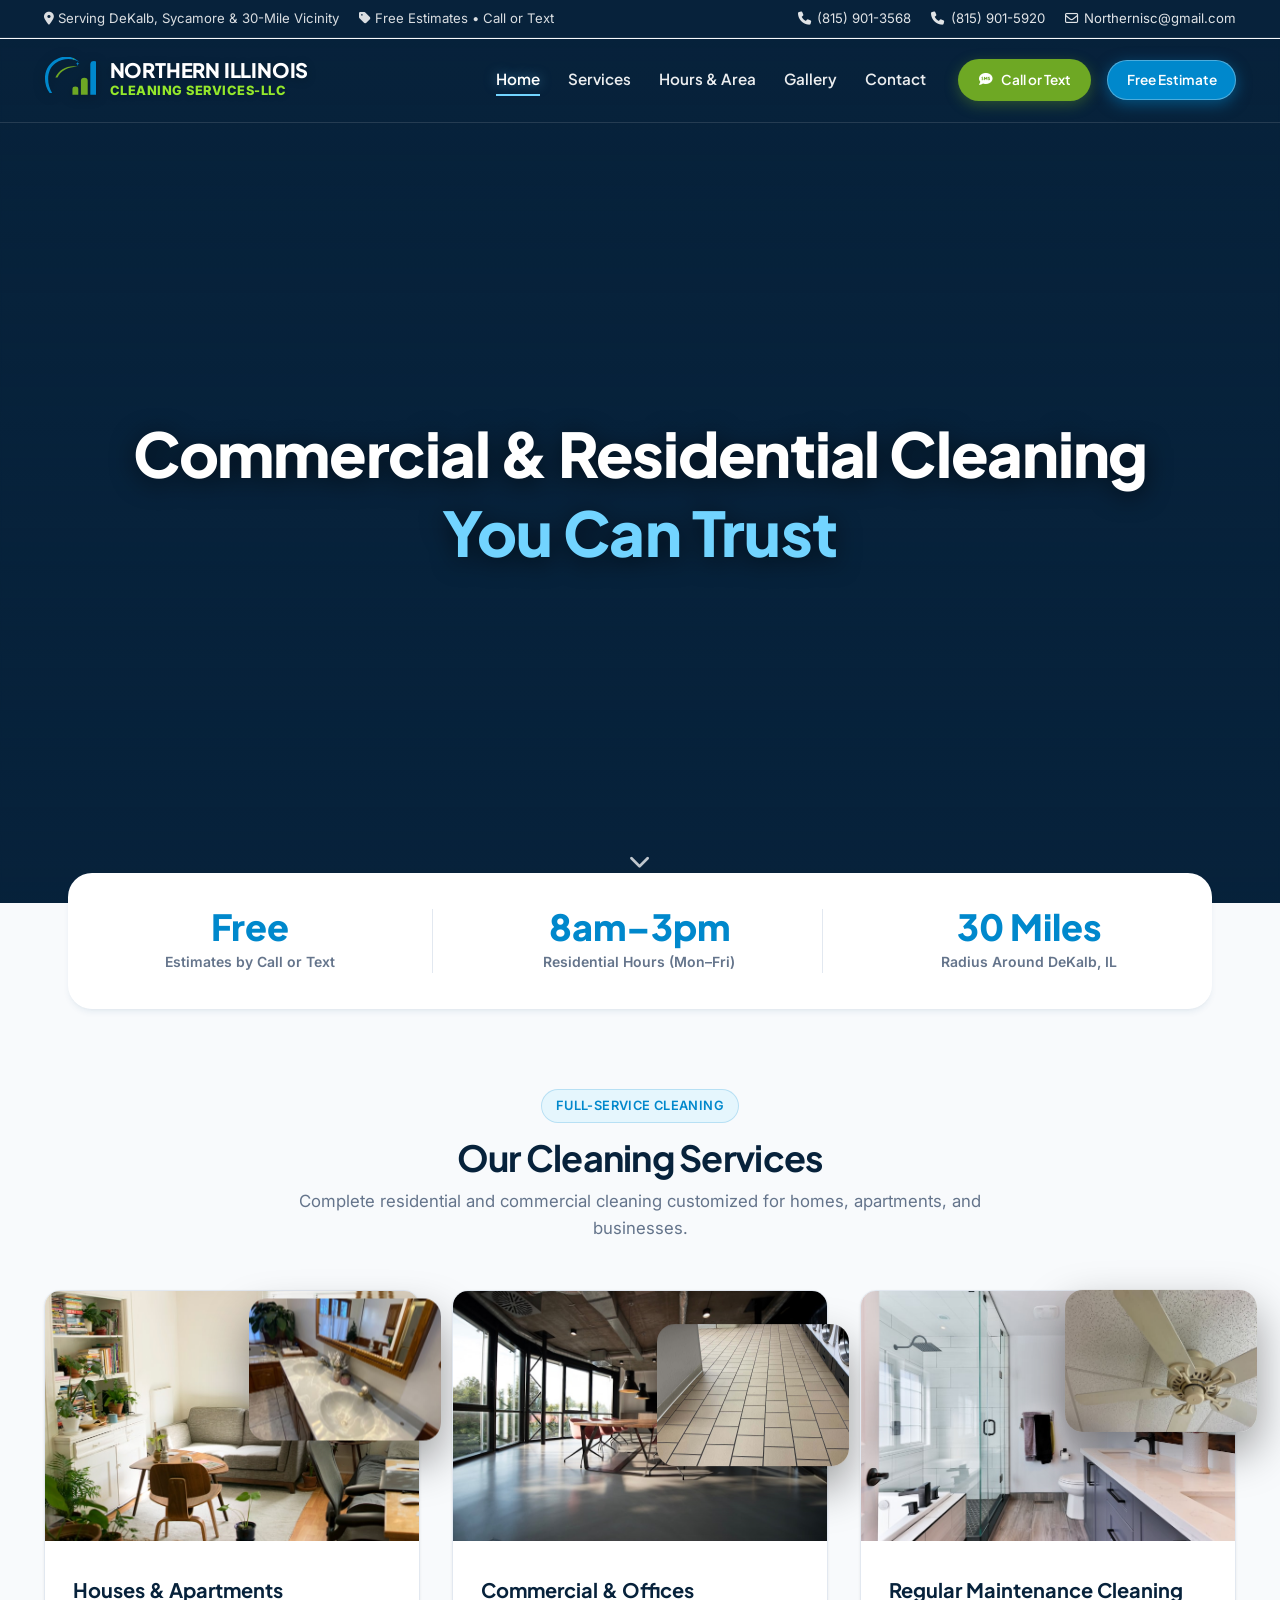
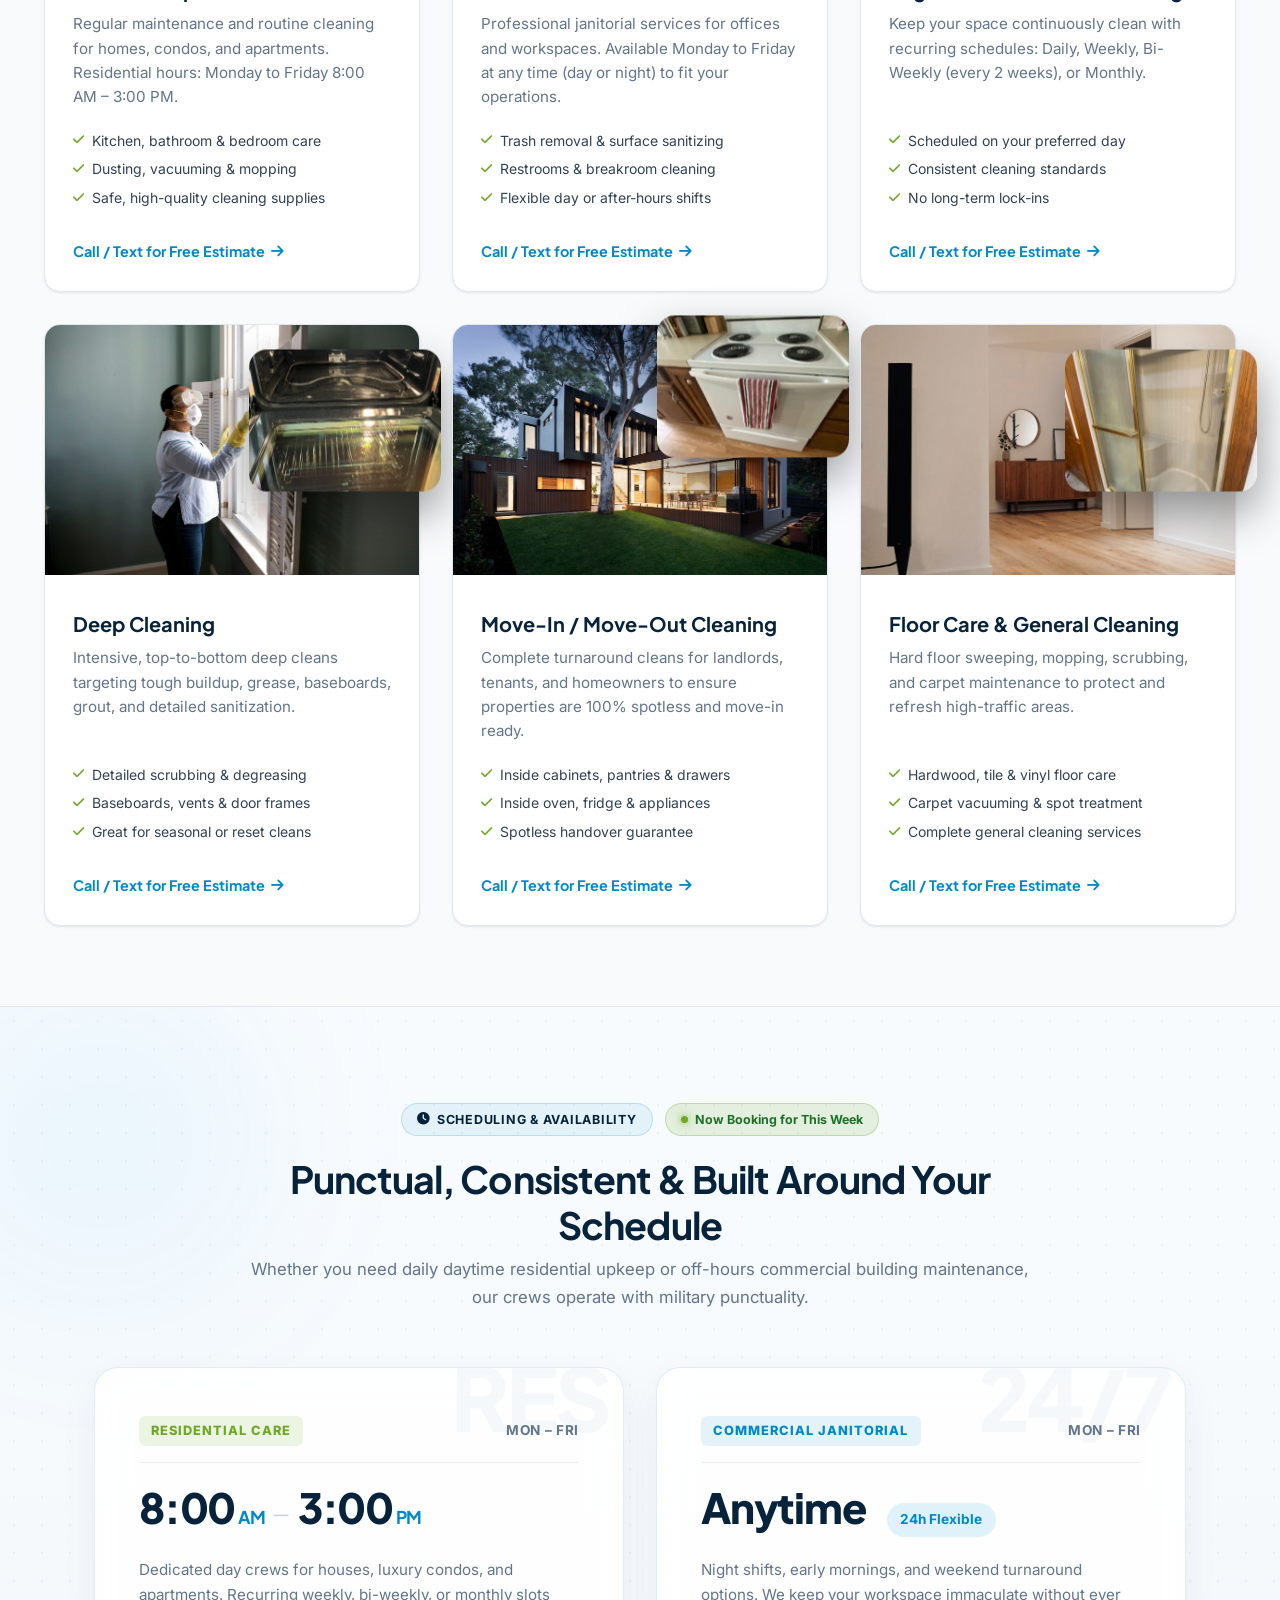
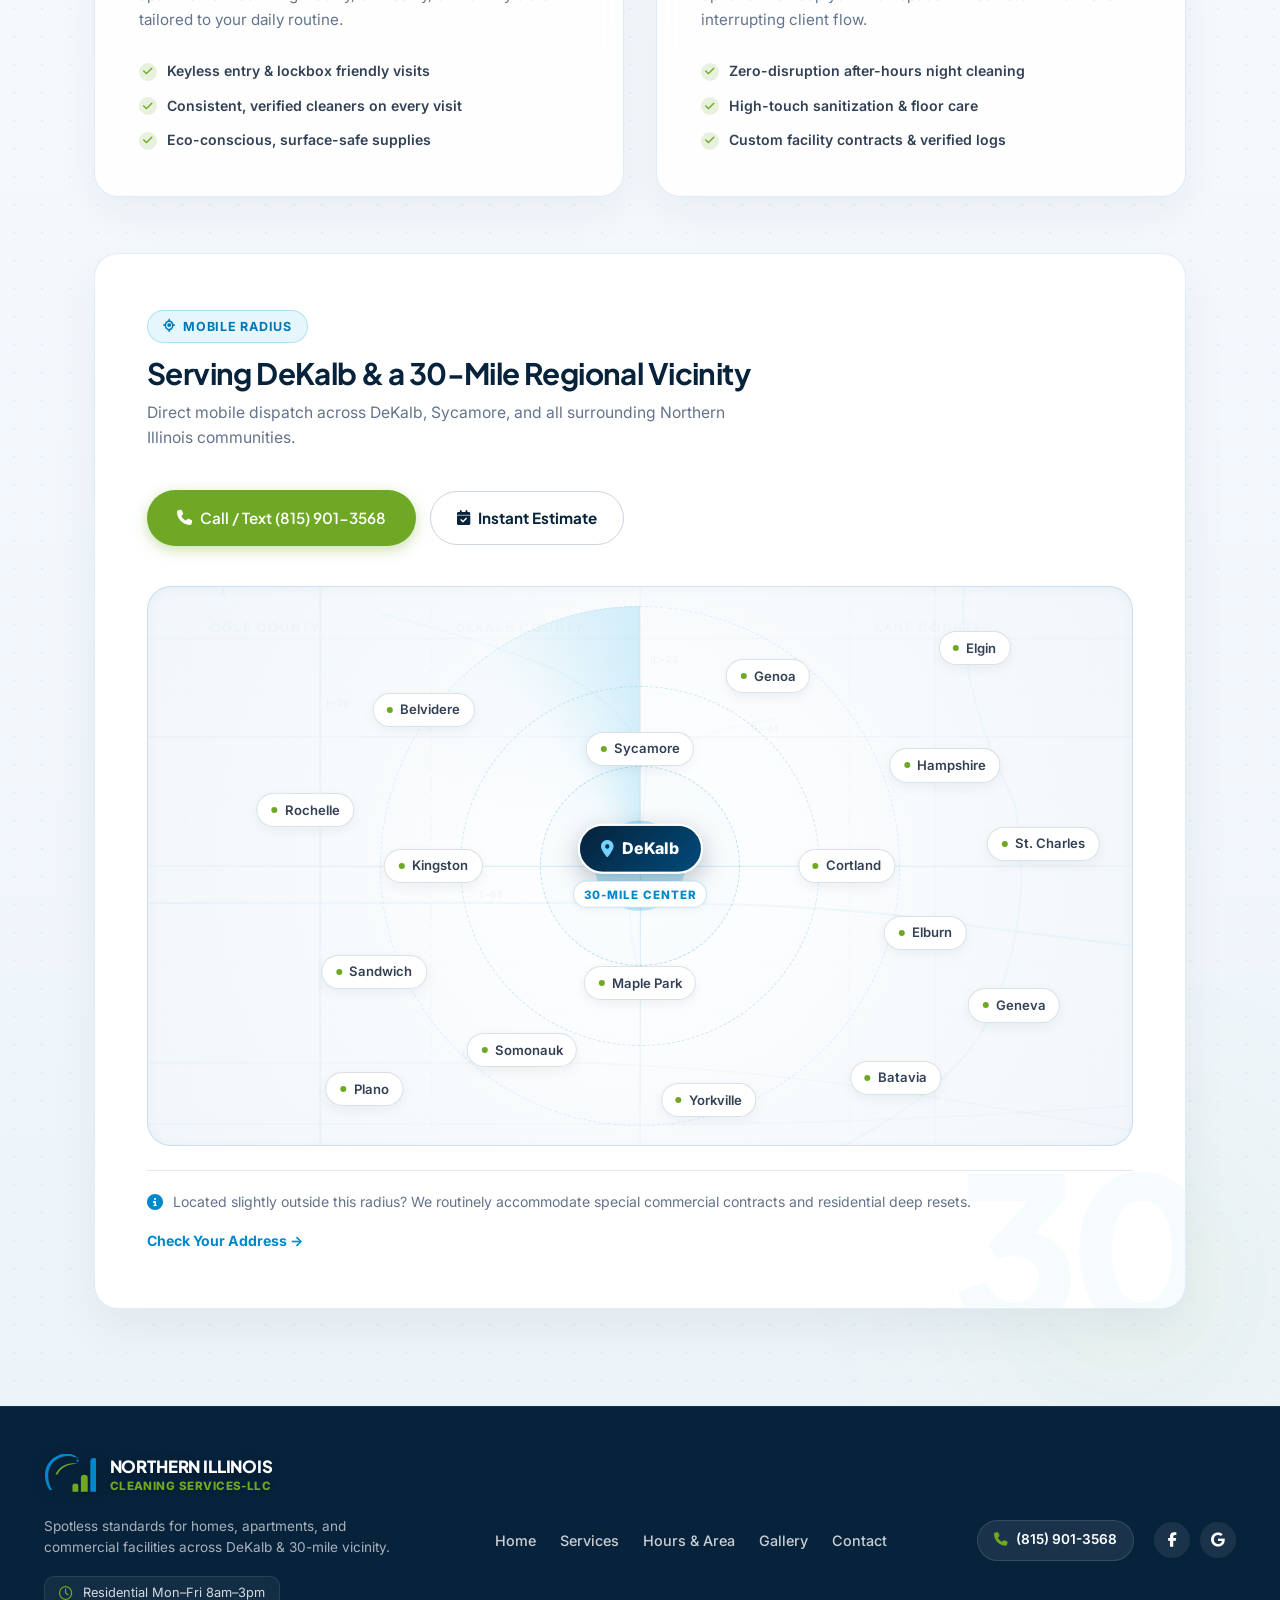
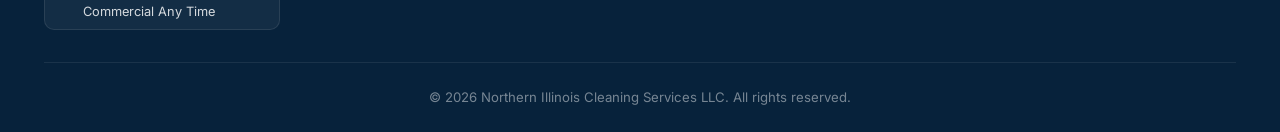
==== index.html @ 23a7e70c "Redesign gallery into clean dual Before/After transformation cards with indicator arrows and graysca" ====
<!DOCTYPE html>
<html lang="en">
<head>
  <meta charset="UTF-8">
  <meta name="viewport" content="width=device-width, initial-scale=1.0">
  <title>Northern Illinois Cleaning Services LLC | Commercial &amp; Residential Cleaning</title>
  <meta name="description" content="Northern Illinois Cleaning Services LLC offers professional commercial and residential cleaning, houses, apartments, and offices within a 30-mile radius of DeKalb, IL. Call or text for free estimates!">
  <link rel="preconnect" href="https://fonts.googleapis.com">
  <link rel="preconnect" href="https://fonts.gstatic.com" crossorigin>
  <link href="https://fonts.googleapis.com/css2?family=Inter:wght@400;500;600;700&family=Plus+Jakarta+Sans:wght@600;700;800&display=swap" rel="stylesheet">
  <link rel="stylesheet" href="https://cdnjs.cloudflare.com/ajax/libs/font-awesome/6.5.1/css/all.min.css">
  <link rel="stylesheet" href="css/style.css?v=2.9">
</head>
<body>

  <!-- Top Utility Bar -->
  <div class="top-bar">
    <div class="container top-bar-inner">
      <div class="top-bar-left">
        <span><i class="fa-solid fa-location-dot"></i> Serving DeKalb, Sycamore &amp; 30-Mile Vicinity</span>
        <span><i class="fa-solid fa-tag"></i> Free Estimates • Call or Text</span>
      </div>
      <div class="top-bar-right">
        <a href="tel:8159013568"><i class="fa-solid fa-phone"></i> (815) 901-3568</a>
        <a href="tel:8159015920"><i class="fa-solid fa-phone"></i> (815) 901-5920</a>
        <a href="mailto:Northernisc@gmail.com"><i class="fa-regular fa-envelope"></i> Northernisc@gmail.com</a>
      </div>
    </div>
  </div>

  <!-- Main Navigation Header -->
  <header class="site-header">
    <div class="container header-inner">
      <a href="index.html" class="logo-link">
        <img src="images/logo-icon.svg" alt="Northern Illinois Cleaning Services Logo" class="logo-img-mark" width="52" height="52">
        <div class="logo-text">
          <span class="logo-title">NORTHERN ILLINOIS</span>
          <span class="logo-subtitle">CLEANING SERVICES-LLC</span>
        </div>
      </a>

      <nav class="main-nav">
        <ul class="nav-links">
          <li><a href="index.html" class="nav-link active">Home</a></li>
          <li><a href="#services" class="nav-link">Services</a></li>
          <li><a href="#hours" class="nav-link">Hours &amp; Area</a></li>
          <li><a href="gallery.html" class="nav-link">Gallery</a></li>
          <li><a href="contact.html" class="nav-link">Contact</a></li>
        </ul>
        <div class="nav-actions">
          <a href="tel:8159013568" class="btn btn-green btn-sm"><i class="fa-solid fa-comment-sms"></i> Call or Text</a>
          <a href="contact.html" class="btn btn-primary btn-sm">Free Estimate</a>
          <button class="mobile-toggle" aria-label="Toggle navigation menu" aria-expanded="false">
            <i class="fa-solid fa-bars"></i>
          </button>
        </div>
      </nav>
    </div>
  </header>

  <!-- Hero Section (Cinematic Background Video with Pure Text Focus) -->
  <section class="hero-video-section">
    <!-- Background Video Container -->
    <div class="hero-video-wrap">
      <video id="heroVideoA" class="hero-video-element active" autoplay muted playsinline webkit-playsinline preload="auto" src="videos/bathroom-surface-cleaning.mp4"></video>
      <video id="heroVideoB" class="hero-video-element" muted playsinline webkit-playsinline preload="auto"></video>
      <div class="hero-video-overlay"></div>
    </div>

    <!-- Hero Content: Text Only -->
    <div class="hero-video-content">
      <h1 class="hero-giant-title">
        Commercial &amp; Residential Cleaning
        <span class="text-highlight">You Can Trust</span>
      </h1>
    </div>

    <!-- Scroll Down Indicator -->
    <a href="#services" class="hero-scroll-down" aria-label="Scroll to services">
      <i class="fa-solid fa-chevron-down"></i>
    </a>
  </section>

  <!-- Quick Info Bar (Hours & Free Estimates) -->
  <div class="container">
    <div class="stats-strip">
      <div class="stats-grid">
        <div class="stat-item">
          <div class="stat-number">Free</div>
          <div class="stat-label">Estimates by Call or Text</div>
        </div>
        <div class="stat-item">
          <div class="stat-number">8am–3pm</div>
          <div class="stat-label">Residential Hours (Mon–Fri)</div>
        </div>
        <div class="stat-item">
          <div class="stat-number">30 Miles</div>
          <div class="stat-label">Radius Around DeKalb, IL</div>
        </div>
      </div>
    </div>
  </div>

  <!-- Services Section -->
  <section id="services" class="section section-light">
    <div class="container">
      <div class="section-header">
        <span class="badge badge-cyan">Full-Service Cleaning</span>
        <div class="heading-reveal-mask">
          <h2>Our Cleaning Services</h2>
        </div>
        <p>Complete residential and commercial cleaning customized for homes, apartments, and businesses.</p>
      </div>

      <div class="services-grid">
        <!-- Service 1: Residential -->
        <div class="service-card">
          <div class="service-thumb-wrap">
            <div class="service-thumb-main">
              <img src="images/service-houses-apartments.jpg" alt="Houses and Apartments Cleaning" loading="lazy">
            </div>
            <!-- Parallax Subimage: Vanity Polish -->
            <div class="service-subimage-card" data-parallax-speed="0.16">
              <div class="subimage-inner">
                <img src="photos/bathroom-vanity-clean.jpg" alt="Spotless Bathroom Vanity Detail" loading="lazy">
              </div>
            </div>
          </div>
          <div class="service-body">
            <h3>Houses &amp; Apartments</h3>
            <p>Regular maintenance and routine cleaning for homes, condos, and apartments. Residential hours: Monday to Friday 8:00 AM – 3:00 PM.</p>
            <ul class="service-features">
              <li><i class="fa-solid fa-check"></i> Kitchen, bathroom &amp; bedroom care</li>
              <li><i class="fa-solid fa-check"></i> Dusting, vacuuming &amp; mopping</li>
              <li><i class="fa-solid fa-check"></i> Safe, high-quality cleaning supplies</li>
            </ul>
            <a href="tel:8159013568" class="service-link">Call / Text for Free Estimate <i class="fa-solid fa-arrow-right"></i></a>
          </div>
        </div>

        <!-- Service 2: Commercial & Offices -->
        <div class="service-card">
          <div class="service-thumb-wrap">
            <div class="service-thumb-main">
              <img src="images/service-commercial-offices.jpg" alt="Offices &amp; Commercial Cleaning" loading="lazy">
            </div>
            <!-- Parallax Subimage: Floor Buffing -->
            <div class="service-subimage-card" data-parallax-speed="0.13">
              <div class="subimage-inner">
                <img src="photos/commercial-floor-after.jpg" alt="Commercial Floor Buffing Detail" loading="lazy">
              </div>
            </div>
          </div>
          <div class="service-body">
            <h3>Commercial &amp; Offices</h3>
            <p>Professional janitorial services for offices and workspaces. Available Monday to Friday at any time (day or night) to fit your operations.</p>
            <ul class="service-features">
              <li><i class="fa-solid fa-check"></i> Trash removal &amp; surface sanitizing</li>
              <li><i class="fa-solid fa-check"></i> Restrooms &amp; breakroom cleaning</li>
              <li><i class="fa-solid fa-check"></i> Flexible day or after-hours shifts</li>
            </ul>
            <a href="tel:8159013568" class="service-link">Call / Text for Free Estimate <i class="fa-solid fa-arrow-right"></i></a>
          </div>
        </div>

        <!-- Service 3: Regular Cleaning -->
        <div class="service-card">
          <div class="service-thumb-wrap">
            <div class="service-thumb-main">
              <img src="images/service-regular-cleaning.jpg" alt="Regular Maintenance Cleaning" loading="lazy">
            </div>
            <!-- Parallax Subimage: Detailed Dusting -->
            <div class="service-subimage-card" data-parallax-speed="0.17">
              <div class="subimage-inner">
                <img src="photos/ceiling-fan-after.jpg" alt="Detailed High-Dusting Fixtures" loading="lazy">
              </div>
            </div>
          </div>
          <div class="service-body">
            <h3>Regular Maintenance Cleaning</h3>
            <p>Keep your space continuously clean with recurring schedules: Daily, Weekly, Bi-Weekly (every 2 weeks), or Monthly.</p>
            <ul class="service-features">
              <li><i class="fa-solid fa-check"></i> Scheduled on your preferred day</li>
              <li><i class="fa-solid fa-check"></i> Consistent cleaning standards</li>
              <li><i class="fa-solid fa-check"></i> No long-term lock-ins</li>
            </ul>
            <a href="tel:8159013568" class="service-link">Call / Text for Free Estimate <i class="fa-solid fa-arrow-right"></i></a>
          </div>
        </div>

        <!-- Service 4: Deep Cleaning -->
        <div class="service-card">
          <div class="service-thumb-wrap">
            <div class="service-thumb-main">
              <img src="images/service-deep-cleaning.jpg" alt="Deep Cleaning" loading="lazy">
            </div>
            <!-- Parallax Subimage: Oven Degreased Reset -->
            <div class="service-subimage-card" data-parallax-speed="0.14">
              <div class="subimage-inner">
                <img src="photos/oven-deepclean-after.jpg" alt="Oven Deep Degrease Detail" loading="lazy">
              </div>
            </div>
          </div>
          <div class="service-body">
            <h3>Deep Cleaning</h3>
            <p>Intensive, top-to-bottom deep cleans targeting tough buildup, grease, baseboards, grout, and detailed sanitization.</p>
            <ul class="service-features">
              <li><i class="fa-solid fa-check"></i> Detailed scrubbing &amp; degreasing</li>
              <li><i class="fa-solid fa-check"></i> Baseboards, vents &amp; door frames</li>
              <li><i class="fa-solid fa-check"></i> Great for seasonal or reset cleans</li>
            </ul>
            <a href="tel:8159013568" class="service-link">Call / Text for Free Estimate <i class="fa-solid fa-arrow-right"></i></a>
          </div>
        </div>

        <!-- Service 5: Move In / Move Out -->
        <div class="service-card">
          <div class="service-thumb-wrap">
            <div class="service-thumb-main">
              <img src="images/service-move-in-out.jpg" alt="Move In / Move Out Cleaning" loading="lazy">
            </div>
            <!-- Parallax Subimage: Move-In Stovetop -->
            <div class="service-subimage-card" data-parallax-speed="0.18">
              <div class="subimage-inner">
                <img src="photos/clean-stove-top.jpg" alt="Stovetop and Burners Move-In Ready" loading="lazy">
              </div>
            </div>
          </div>
          <div class="service-body">
            <h3>Move-In / Move-Out Cleaning</h3>
            <p>Complete turnaround cleans for landlords, tenants, and homeowners to ensure properties are 100% spotless and move-in ready.</p>
            <ul class="service-features">
              <li><i class="fa-solid fa-check"></i> Inside cabinets, pantries &amp; drawers</li>
              <li><i class="fa-solid fa-check"></i> Inside oven, fridge &amp; appliances</li>
              <li><i class="fa-solid fa-check"></i> Spotless handover guarantee</li>
            </ul>
            <a href="tel:8159013568" class="service-link">Call / Text for Free Estimate <i class="fa-solid fa-arrow-right"></i></a>
          </div>
        </div>

        <!-- Service 6: Floor Care -->
        <div class="service-card">
          <div class="service-thumb-wrap">
            <div class="service-thumb-main">
              <img src="images/service-floor-care.jpg" alt="Floor Care and Carpet Cleaning" loading="lazy">
            </div>
            <!-- Parallax Subimage: Tile & Grout -->
            <div class="service-subimage-card" data-parallax-speed="0.14">
              <div class="subimage-inner">
                <img src="photos/shower-after.jpg" alt="Tile and Shower Grout Restoration" loading="lazy">
              </div>
            </div>
          </div>
          <div class="service-body">
            <h3>Floor Care &amp; General Cleaning</h3>
            <p>Hard floor sweeping, mopping, scrubbing, and carpet maintenance to protect and refresh high-traffic areas.</p>
            <ul class="service-features">
              <li><i class="fa-solid fa-check"></i> Hardwood, tile &amp; vinyl floor care</li>
              <li><i class="fa-solid fa-check"></i> Carpet vacuuming &amp; spot treatment</li>
              <li><i class="fa-solid fa-check"></i> Complete general cleaning services</li>
            </ul>
            <a href="tel:8159013568" class="service-link">Call / Text for Free Estimate <i class="fa-solid fa-arrow-right"></i></a>
          </div>
        </div>
      </div>
    </div>
  </section>

  <!-- Section: Availability & Territory (Editorial Modernist) -->
  <section id="hours" class="section editorial-territory-section">
    <!-- Ambient glowing mesh orbs for subtle background depth -->
    <div class="editorial-glow editorial-glow-1"></div>
    <div class="editorial-glow editorial-glow-2"></div>

    <div class="container editorial-container">
      
      <!-- Top Grid: Operating Hours Architecture -->
      <div class="editorial-header">
        <div class="editorial-badge-row">
          <span class="editorial-pill"><i class="fa-solid fa-clock"></i> Scheduling &amp; Availability</span>
          <span class="editorial-live-status"><span class="live-dot"></span> Now Booking for This Week</span>
        </div>
        <div class="heading-reveal-mask">
          <h2 class="editorial-headline">Punctual, Consistent &amp; Built Around Your Schedule</h2>
        </div>
        <p class="editorial-subheadline">
          Whether you need daily daytime residential upkeep or off-hours commercial building maintenance, our crews operate with military punctuality.
        </p>
      </div>

      <div class="editorial-hours-grid">
        <!-- Residential Editorial Card -->
        <div class="editorial-card residential-tier">
          <div class="editorial-watermark">RES</div>
          <div class="editorial-card-inner">
            <div class="editorial-tier-meta">
              <span class="editorial-tag">Residential Care</span>
              <span class="editorial-metric">Mon &ndash; Fri</span>
            </div>
            <div class="editorial-time-display">
              <span class="editorial-time-val">8:00<small>AM</small></span>
              <span class="editorial-time-sep">&ndash;</span>
              <span class="editorial-time-val">3:00<small>PM</small></span>
            </div>
            <p class="editorial-card-desc">
              Dedicated day crews for houses, luxury condos, and apartments. Recurring weekly, bi-weekly, or monthly slots tailored to your daily routine.
            </p>
            <div class="editorial-feature-list">
              <div class="editorial-feature-item">
                <i class="fa-solid fa-check"></i>
                <span>Keyless entry &amp; lockbox friendly visits</span>
              </div>
              <div class="editorial-feature-item">
                <i class="fa-solid fa-check"></i>
                <span>Consistent, verified cleaners on every visit</span>
              </div>
              <div class="editorial-feature-item">
                <i class="fa-solid fa-check"></i>
                <span>Eco-conscious, surface-safe supplies</span>
              </div>
            </div>
          </div>
        </div>

        <!-- Commercial Editorial Card -->
        <div class="editorial-card commercial-tier">
          <div class="editorial-watermark">24/7</div>
          <div class="editorial-card-inner">
            <div class="editorial-tier-meta">
              <span class="editorial-tag tag-blue">Commercial Janitorial</span>
              <span class="editorial-metric">Mon &ndash; Fri</span>
            </div>
            <div class="editorial-time-display commercial">
              <span class="editorial-time-val">Anytime</span>
              <span class="editorial-time-badge">24h Flexible</span>
            </div>
            <p class="editorial-card-desc">
              Night shifts, early mornings, and weekend turnaround options. We keep your workspace immaculate without ever interrupting client flow.
            </p>
            <div class="editorial-feature-list">
              <div class="editorial-feature-item">
                <i class="fa-solid fa-check"></i>
                <span>Zero-disruption after-hours night cleaning</span>
              </div>
              <div class="editorial-feature-item">
                <i class="fa-solid fa-check"></i>
                <span>High-touch sanitization &amp; floor care</span>
              </div>
              <div class="editorial-feature-item">
                <i class="fa-solid fa-check"></i>
                <span>Custom facility contracts &amp; verified logs</span>
              </div>
            </div>
          </div>
        </div>
      </div>

      <!-- Territory & Coverage Panorama (Radial Map Graphic) -->
      <div id="service-area" class="editorial-territory-showcase">
        <div class="editorial-watermark-number">30</div>
        
        <div class="territory-top-bar">
          <div class="territory-title-wrap">
            <span class="editorial-pill pill-cyan"><i class="fa-solid fa-location-crosshairs"></i> Mobile Radius</span>
            <div class="heading-reveal-mask">
              <h3>Serving DeKalb &amp; a 30-Mile Regional Vicinity</h3>
            </div>
            <p>Direct mobile dispatch across DeKalb, Sycamore, and all surrounding Northern Illinois communities.</p>
          </div>
          <div class="territory-quick-cta">
            <a href="tel:8159013568" class="btn btn-green">
              <i class="fa-solid fa-phone"></i> Call / Text (815) 901-3568
            </a>
            <a href="contact.html" class="btn btn-outline-dark">
              <i class="fa-solid fa-calendar-check"></i> Instant Estimate
            </a>
          </div>
        </div>

        <!-- Radar / Geographic Coverage Map Diagram with Simulated Regional Vector Map -->
        <div class="territory-radar-diagram">
          <!-- Simulated Regional Map Underlay (Subtle Abstract Northern Illinois Regional Grid) -->
          <div class="radar-map-underlay">
            <svg viewBox="0 0 800 560" preserveAspectRatio="xMidYMid slice" class="radar-map-svg" xmlns="http://www.w3.org/2000/svg">
              <defs>
                <!-- Subtle Blueprint Map Grid -->
                <pattern id="mapGrid" width="40" height="40" patternUnits="userSpaceOnUse">
                  <path d="M 40 0 L 0 0 0 40" fill="none" stroke="rgba(0, 75, 122, 0.03)" stroke-width="1"/>
                </pattern>
              </defs>

              <!-- Subtle Background Grid -->
              <rect width="100%" height="100%" fill="url(#mapGrid)" />

              <!-- County Territory Outlines -->
              <g stroke="rgba(0, 75, 122, 0.08)" stroke-width="1" stroke-dasharray="4,4" fill="none">
                <!-- DeKalb County (Center) -->
                <rect x="230" y="65" width="340" height="430" rx="4" />
                <!-- Kane County (East) -->
                <rect x="570" y="65" width="200" height="430" rx="4" />
                <!-- Ogle / Lee County (West) -->
                <rect x="30" y="65" width="200" height="430" rx="4" />
              </g>

              <!-- County Name Watermarks -->
              <text x="250" y="90" font-family="'Plus Jakarta Sans', sans-serif" font-size="10" font-weight="700" fill="rgba(0, 75, 122, 0.15)" letter-spacing="1.5">DEKALB COUNTY</text>
              <text x="590" y="90" font-family="'Plus Jakarta Sans', sans-serif" font-size="10" font-weight="700" fill="rgba(0, 75, 122, 0.15)" letter-spacing="1.5">KANE COUNTY</text>
              <text x="50" y="90" font-family="'Plus Jakarta Sans', sans-serif" font-size="10" font-weight="700" fill="rgba(0, 75, 122, 0.15)" letter-spacing="1.5">OGLE COUNTY</text>

              <!-- Waterways / Rivers (Kishwaukee & Fox River) -->
              <g fill="none" stroke-linecap="round">
                <!-- South Branch Kishwaukee River -->
                <path d="M 405 380 Q 385 330 395 285 Q 405 240 405 195 Q 390 150 330 120 Q 270 95 190 75" 
                      stroke="rgba(0, 164, 228, 0.18)" stroke-width="1.8"/>
                <path d="M 405 195 Q 450 170 510 160" 
                      stroke="rgba(0, 164, 228, 0.14)" stroke-width="1.2"/>
                <!-- Fox River -->
                <path d="M 670 20 Q 645 110 705 230 Q 720 310 690 390 Q 665 460 550 515 Q 500 540 450 555" 
                      stroke="rgba(0, 164, 228, 0.2)" stroke-width="2"/>
              </g>

              <!-- Secondary Arterial Grid -->
              <g stroke="rgba(0, 75, 122, 0.04)" stroke-width="0.75" fill="none">
                <line x1="0" y1="140" x2="800" y2="140" />
                <line x1="0" y1="220" x2="800" y2="220" />
                <line x1="0" y1="360" x2="800" y2="360" />
                <line x1="0" y1="400" x2="800" y2="400" />
                <line x1="310" y1="0" x2="310" y2="560" />
                <line x1="490" y1="0" x2="490" y2="560" />
                <line x1="720" y1="0" x2="720" y2="560" />
              </g>

              <!-- Primary State & US Highways -->
              <g fill="none" stroke-linecap="round">
                <!-- Route 72 -->
                <path d="M 0 95 L 800 95" stroke="rgba(0, 75, 122, 0.12)" stroke-width="1.2"/>
                <!-- Route 64 -->
                <path d="M 0 175 L 800 175" stroke="rgba(0, 75, 122, 0.14)" stroke-width="1.2"/>
                <!-- Route 38 (Lincoln Highway) -->
                <path d="M 0 280 L 800 280" stroke="rgba(0, 75, 122, 0.15)" stroke-width="1.4"/>
                <!-- US Route 30 -->
                <path d="M 0 440 L 320 440 Q 480 440 680 475 L 800 495" stroke="rgba(0, 75, 122, 0.14)" stroke-width="1.2"/>
                <!-- US Route 34 -->
                <path d="M 0 490 Q 260 490 420 490 Q 580 490 800 475" stroke="rgba(0, 75, 122, 0.12)" stroke-width="1.2"/>
                <!-- Route 23 -->
                <path d="M 400 0 L 400 560" stroke="rgba(0, 75, 122, 0.15)" stroke-width="1.4"/>
                <!-- Route 47 -->
                <path d="M 640 0 L 640 560" stroke="rgba(0, 75, 122, 0.12)" stroke-width="1.2"/>
              </g>

              <!-- Major Interstate Expressways -->
              <g fill="none" stroke-linecap="round">
                <!-- Interstate 88 -->
                <path d="M 0 310 L 150 310 Q 280 310 400 310 Q 560 310 680 330 L 800 345" 
                      stroke="#0088cc" stroke-width="1.8" stroke-opacity="0.25"/>
                <!-- Interstate 39 -->
                <path d="M 140 0 L 140 560" 
                      stroke="#0088cc" stroke-width="1.8" stroke-opacity="0.25"/>
              </g>

              <!-- Subtle Route Labels -->
              <g font-family="'Plus Jakarta Sans', sans-serif" font-size="8" font-weight="700" fill="rgba(0, 75, 122, 0.2)" letter-spacing="0.5">
                <text x="270" y="306">I-88</text>
                <text x="145" y="150">I-39</text>
                <text x="408" y="115">IL-23</text>
                <text x="490" y="171">IL-64</text>
                <text x="255" y="436">US-30</text>
              </g>

              <!-- Subtle Compass Indicator -->
              <g transform="translate(45, 45)" opacity="0.25">
                <circle cx="16" cy="16" r="14" fill="none" stroke="rgba(0,75,122,0.3)" stroke-width="0.8"/>
                <path d="M 16 6 L 18 16 L 16 14 L 14 16 Z" fill="#0088cc"/>
                <text x="16" y="3" font-family="'Plus Jakarta Sans', sans-serif" font-size="8" font-weight="800" fill="#004b7a" text-anchor="middle">N</text>
              </g>
            </svg>
          </div>

          <!-- Background Radial Pulse Rings -->
          <div class="radar-ring radar-ring-1"></div>
          <div class="radar-ring radar-ring-2"></div>
          <div class="radar-ring radar-ring-3"></div>
          <div class="radar-axis-x"></div>
          <div class="radar-axis-y"></div>
          <div class="radar-sweep-beam"></div>

          <!-- Central Core: DeKalb -->
          <div class="radar-center-node">
            <div class="radar-pulse-wave"></div>
            <div class="center-core-pill">
              <i class="fa-solid fa-location-dot"></i>
              <span>DeKalb</span>
            </div>
            <span class="center-core-caption">30-Mile Center</span>
          </div>

          <!-- Surrounding Satellites (Geographically Placed Orbiters) -->
          <div class="radar-satellites">
            <!-- Ring 1: Close Proximity (0 - 10 mi) -->
            <span class="satellite-pill pos-north-close">Sycamore</span>
            <span class="satellite-pill pos-east-close">Cortland</span>
            <span class="satellite-pill pos-south-close">Maple Park</span>
            <span class="satellite-pill pos-west-close">Kingston</span>

            <!-- Ring 2: Mid Range (10 - 20 mi) -->
            <span class="satellite-pill pos-north-mid">Genoa</span>
            <span class="satellite-pill pos-northwest-mid">Belvidere</span>
            <span class="satellite-pill pos-west-mid">Rochelle</span>
            <span class="satellite-pill pos-south-mid">Somonauk</span>
            <span class="satellite-pill pos-southwest-mid">Sandwich</span>
            <span class="satellite-pill pos-east-mid">Elburn</span>
            <span class="satellite-pill pos-northeast-mid">Hampshire</span>

            <!-- Ring 3: Outer Edge (20 - 30 mi) -->
            <span class="satellite-pill pos-east-outer">St. Charles</span>
            <span class="satellite-pill pos-southeast-outer">Geneva</span>
            <span class="satellite-pill pos-south-outer">Batavia</span>
            <span class="satellite-pill pos-far-south">Plano</span>
            <span class="satellite-pill pos-far-southeast">Yorkville</span>
            <span class="satellite-pill pos-northeast-outer">Elgin</span>
          </div>
        </div>

        <div class="territory-footer-notice">
          <div class="notice-text">
            <i class="fa-solid fa-circle-info"></i>
            <span>Located slightly outside this radius? We routinely accommodate special commercial contracts and residential deep resets.</span>
          </div>
          <a href="contact.html" class="notice-link">Check Your Address &rarr;</a>
        </div>

      </div>
    </div>
  </section>

  <!-- Footer (Compact Modern Design) -->
  <footer class="site-footer">
    <div class="container">
      <div class="footer-compact-wrap">
        <!-- Brand & Slogan -->
        <div class="footer-brand-compact">
          <a href="index.html" class="logo-link">
            <img src="images/logo-icon.svg" alt="Northern Illinois Cleaning Services" class="logo-img-mark" width="40" height="40">
            <div class="logo-text">
              <span class="logo-title" style="color: #ffffff; font-size: 1.05rem;">NORTHERN ILLINOIS</span>
              <span class="logo-subtitle" style="color: var(--brand-green); font-size: 0.72rem;">CLEANING SERVICES-LLC</span>
            </div>
          </a>
          <p>
            Spotless standards for homes, apartments, and commercial facilities across DeKalb &amp; 30-mile vicinity.
          </p>
          <div class="footer-hours-pill">
            <i class="fa-regular fa-clock"></i>
            <span>Residential Mon–Fri 8am–3pm<br>Commercial Any Time</span>
          </div>
        </div>

        <!-- Quick Horizontal Nav Links (Single Line) -->
        <nav class="footer-nav-compact" aria-label="Footer navigation">
          <a href="index.html">Home</a>
          <a href="#services">Services</a>
          <a href="#hours">Hours &amp; Area</a>
          <a href="gallery.html">Gallery</a>
          <a href="contact.html">Contact</a>
        </nav>

        <!-- Direct Actions & Socials -->
        <div class="footer-contact-compact">
          <a href="tel:8159013568" class="footer-phone-pill" title="Call or text for estimate">
            <i class="fa-solid fa-phone"></i> (815) 901-3568
          </a>
          <div class="footer-socials">
            <a href="#" class="social-link" aria-label="Facebook"><i class="fa-brands fa-facebook-f"></i></a>
            <a href="#" class="social-link" aria-label="Google Business"><i class="fa-brands fa-google"></i></a>
          </div>
        </div>
      </div>

      <!-- Bottom Bar: All Rights Reserved as the Very Last Thing on the Page -->
      <div class="footer-bottom">
        <p>&copy; 2026 Northern Illinois Cleaning Services LLC. All rights reserved.</p>
      </div>
    </div>
  </footer>

  <script src="js/main.js?v=2.9"></script>
</body>
</html>
---- css/style.css ----
/* ==========================================================================
   NORTHERN ILLINOIS CLEANING SERVICES LLC - STYLESHEET
   ========================================================================== */

:root {
  /* Brand Colors from Logo */
  --primary-blue: #0088cc;
  --primary-dark: #004b7a;
  --primary-deep: #07223b;
  --accent-blue: #00a4e4;
  --accent-light: #e5f6fd;
  
  --brand-green: #6ea824;
  --brand-green-dark: #588a1b;
  --brand-green-light: #eef7e4;
  
  --dark: #132238;
  --text-main: #334155;
  --text-muted: #64748b;
  --text-light: #94a3b8;
  --light-bg: #f8fafc;
  --card-bg: #ffffff;
  --border-color: #e2e8f0;
  
  /* Typography */
  --font-sans: 'Inter', -apple-system, BlinkMacSystemFont, 'Segoe UI', Roboto, sans-serif;
  --font-heading: 'Plus Jakarta Sans', -apple-system, BlinkMacSystemFont, 'Segoe UI', Roboto, sans-serif;
  
  /* Shadows */
  --shadow-sm: 0 1px 3px rgba(0, 0, 0, 0.06), 0 1px 2px rgba(0, 0, 0, 0.04);
  --shadow-md: 0 4px 6px -1px rgba(0, 75, 122, 0.08), 0 2px 4px -2px rgba(0, 75, 122, 0.05);
  --shadow-lg: 0 10px 25px -3px rgba(0, 75, 122, 0.1), 0 4px 6px -4px rgba(0, 75, 122, 0.05);
  --shadow-xl: 0 20px 35px -5px rgba(0, 75, 122, 0.15), 0 8px 10px -6px rgba(0, 75, 122, 0.05);
  
  /* Transitions */
  --transition: all 0.25s cubic-bezier(0.4, 0, 0.2, 1);
  --radius-sm: 6px;
  --radius-md: 10px;
  --radius-lg: 16px;
  --radius-xl: 24px;
  --radius-full: 9999px;
  
  --container-max: 1240px;
}

/* Base Reset */
*, *::before, *::after {
  box-sizing: border-box;
  margin: 0;
  padding: 0;
}

html {
  scroll-behavior: smooth;
  font-size: 16px;
}

body {
  font-family: var(--font-sans);
  color: var(--text-main);
  background-color: var(--light-bg);
  line-height: 1.6;
  overflow-x: hidden;
}

h1, h2, h3, h4, h5, h6 {
  font-family: var(--font-heading);
  color: var(--primary-deep);
  line-height: 1.25;
  font-weight: 700;
}

p {
  margin-bottom: 1rem;
}

p:last-child {
  margin-bottom: 0;
}

a {
  color: var(--primary-blue);
  text-decoration: none;
  transition: var(--transition);
}

a:hover {
  color: var(--brand-green);
}

img {
  max-width: 100%;
  height: auto;
  display: block;
}

ul {
  list-style: none;
}

.container {
  width: 100%;
  max-width: var(--container-max);
  margin-left: auto;
  margin-right: auto;
  padding-left: 1.5rem;
  padding-right: 1.5rem;
}

/* ==========================================================================
   BUTTONS & BADGES
   ========================================================================== */
.btn {
  display: inline-flex;
  align-items: center;
  justify-content: center;
  gap: 0.5rem;
  padding: 0.85rem 1.75rem;
  font-family: var(--font-heading);
  font-size: 0.95rem;
  font-weight: 600;
  border-radius: var(--radius-full);
  transition: var(--transition);
  cursor: pointer;
  border: 2px solid transparent;
  white-space: nowrap;
}

.btn-primary {
  background-color: var(--primary-blue);
  color: #ffffff;
  box-shadow: 0 4px 14px rgba(0, 136, 204, 0.35);
}

.btn-primary:hover {
  background-color: #0072aa;
  color: #ffffff;
  transform: translateY(-2px);
  box-shadow: 0 6px 20px rgba(0, 136, 204, 0.45);
}

.btn-green {
  background-color: var(--brand-green);
  color: #ffffff;
  box-shadow: 0 4px 14px rgba(110, 168, 36, 0.35);
}

.btn-green:hover {
  background-color: var(--brand-green-dark);
  color: #ffffff;
  transform: translateY(-2px);
}

.btn-secondary {
  background-color: var(--primary-deep);
  color: #ffffff;
}

.btn-secondary:hover {
  background-color: var(--primary-dark);
  color: #ffffff;
  transform: translateY(-2px);
}

.btn-outline {
  background-color: transparent;
  border-color: rgba(255, 255, 255, 0.5);
  color: #ffffff;
}

.btn-outline:hover {
  background-color: #ffffff;
  border-color: #ffffff;
  color: var(--primary-deep);
  transform: translateY(-2px);
}

.btn-outline-primary {
  background-color: transparent;
  border-color: var(--primary-blue);
  color: var(--primary-blue);
}

.btn-outline-primary:hover {
  background-color: var(--primary-blue);
  color: #ffffff;
}

.btn-white {
  background-color: #ffffff;
  color: var(--primary-deep);
}

.btn-white:hover {
  background-color: #f1f5f9;
  color: var(--primary-blue);
  transform: translateY(-2px);
}

.btn-sm {
  padding: 0.5rem 1.15rem;
  font-size: 0.85rem;
}

.badge {
  display: inline-flex;
  align-items: center;
  gap: 0.4rem;
  padding: 0.35rem 0.85rem;
  border-radius: var(--radius-full);
  font-size: 0.8rem;
  font-weight: 600;
  letter-spacing: 0.03em;
  text-transform: uppercase;
}

.badge-cyan {
  background-color: var(--accent-light);
  color: var(--primary-blue);
  border: 1px solid rgba(0, 136, 204, 0.2);
}

.badge-green {
  background-color: var(--brand-green-light);
  color: var(--brand-green);
  border: 1px solid rgba(110, 168, 36, 0.25);
}

.badge-white {
  background-color: rgba(255, 255, 255, 0.15);
  color: #ffffff;
  backdrop-filter: blur(8px);
  border: 1px solid rgba(255, 255, 255, 0.25);
}

/* ==========================================================================
   TOP BAR & HEADER NAVIGATION
   ========================================================================== */
.top-bar {
  background-color: var(--primary-deep);
  color: rgba(255, 255, 255, 0.85);
  font-size: 0.825rem;
  padding: 0.5rem 0;
  border-bottom: 1px solid rgba(255, 255, 255, 0.08);
  position: relative;
  z-index: 1001;
}

.top-bar-inner {
  display: flex;
  justify-content: space-between;
  align-items: center;
  flex-wrap: wrap;
  gap: 0.75rem;
}

.top-bar-left, .top-bar-right {
  display: flex;
  align-items: center;
  gap: 1.25rem;
}

.top-bar a {
  color: rgba(255, 255, 255, 0.88);
  display: inline-flex;
  align-items: center;
  gap: 0.4rem;
}

.top-bar a:hover {
  color: #72d4ff;
}

/* Base Site Header: Modern Transparent at Top */
.site-header {
  position: -webkit-sticky;
  position: sticky;
  top: 0;
  z-index: 1000;
  width: 100%;
  background-color: transparent;
  backdrop-filter: blur(0px);
  -webkit-backdrop-filter: blur(0px);
  border-bottom: 1px solid rgba(255, 255, 255, 0.12);
  box-shadow: none;
  -webkit-transform: translate3d(0, 0, 0);
  transform: translate3d(0, 0, 0);
  transition: background-color 0.35s cubic-bezier(0.4, 0, 0.2, 1),
              backdrop-filter 0.35s cubic-bezier(0.4, 0, 0.2, 1),
              -webkit-backdrop-filter 0.35s cubic-bezier(0.4, 0, 0.2, 1),
              border-color 0.35s cubic-bezier(0.4, 0, 0.2, 1),
              box-shadow 0.35s cubic-bezier(0.4, 0, 0.2, 1);
}

/* Scrolled State & Mobile Menu Open State: Solid White Frosted Glass */
.site-header.scrolled,
.site-header.menu-open {
  background-color: rgba(255, 255, 255, 0.98) !important;
  backdrop-filter: blur(14px);
  -webkit-backdrop-filter: blur(14px);
  border-bottom: 1px solid rgba(226, 232, 240, 0.9);
  box-shadow: 0 4px 20px -2px rgba(7, 34, 59, 0.08), 0 2px 6px -1px rgba(0, 0, 0, 0.04);
}

.header-inner {
  display: flex;
  align-items: center;
  justify-content: space-between;
  height: 84px;
  transition: height 0.3s cubic-bezier(0.4, 0, 0.2, 1);
}

.site-header.scrolled .header-inner {
  height: 70px;
}

.logo-link {
  display: flex;
  align-items: center;
  gap: 0.85rem;
  text-decoration: none;
}

.logo-img-mark {
  width: 52px;
  height: 52px;
  object-fit: contain;
  flex-shrink: 0;
  filter: drop-shadow(0 2px 6px rgba(0, 0, 0, 0.25));
  transition: width 0.3s ease, height 0.3s ease, filter 0.3s ease;
}

.site-header.scrolled .logo-img-mark {
  width: 44px;
  height: 44px;
  filter: none;
}

.logo-text {
  display: flex;
  flex-direction: column;
}

.logo-title {
  font-family: var(--font-heading);
  font-size: 1.25rem;
  font-weight: 800;
  color: #ffffff;
  letter-spacing: -0.01em;
  line-height: 1.1;
  text-shadow: 0 2px 10px rgba(0, 0, 0, 0.25);
  transition: color 0.3s ease, text-shadow 0.3s ease;
}

.site-header.scrolled .logo-title,
.site-header.menu-open .logo-title {
  color: var(--primary-blue);
  text-shadow: none;
}

.logo-subtitle {
  font-size: 0.8rem;
  font-weight: 800;
  color: #94e82b;
  letter-spacing: 0.04em;
  text-transform: uppercase;
  text-shadow: 0 1px 6px rgba(0, 0, 0, 0.2);
  transition: color 0.3s ease, text-shadow 0.3s ease;
}

.site-header.scrolled .logo-subtitle,
.site-header.menu-open .logo-subtitle {
  color: var(--brand-green);
  text-shadow: none;
}

.main-nav {
  display: flex;
  align-items: center;
  gap: 2rem;
}

.nav-links {
  display: flex;
  align-items: center;
  gap: 1.75rem;
}

.nav-link {
  font-family: var(--font-heading);
  font-size: 0.95rem;
  font-weight: 600;
  color: rgba(255, 255, 255, 0.92);
  padding: 0.5rem 0;
  position: relative;
  transition: color 0.25s ease, text-shadow 0.25s ease;
}

.nav-link::after {
  content: '';
  position: absolute;
  bottom: 0;
  left: 0;
  width: 0%;
  height: 2px;
  background-color: #72d4ff;
  transition: var(--transition);
}

.nav-link:hover, .nav-link.active {
  color: #ffffff;
  text-shadow: 0 0 12px rgba(114, 212, 255, 0.5);
}

.nav-link:hover::after, .nav-link.active::after {
  width: 100%;
}

/* Scrolled Nav Links */
.site-header.scrolled .nav-link {
  color: var(--text-main);
  text-shadow: none;
}

.site-header.scrolled .nav-link::after {
  background-color: var(--primary-blue);
}

.site-header.scrolled .nav-link:hover, 
.site-header.scrolled .nav-link.active {
  color: var(--primary-blue);
  text-shadow: none;
}

.nav-actions {
  display: flex;
  align-items: center;
  gap: 1rem;
}

/* Estimate button in transparent state has subtle glow */
.site-header:not(.scrolled) .nav-actions .btn-primary {
  border: 1.5px solid rgba(255, 255, 255, 0.3);
  box-shadow: 0 4px 15px rgba(0, 136, 204, 0.5);
}

.mobile-toggle {
  display: none;
  background: none;
  border: none;
  font-size: 1.5rem;
  color: #ffffff;
  cursor: pointer;
  padding: 0.5rem;
  transition: color 0.3s ease;
}

.site-header.scrolled .mobile-toggle,
.site-header.menu-open .mobile-toggle {
  color: var(--primary-deep);
}

/* Anchor smooth scrolling offset */
section[id], div[id] {
  scroll-margin-top: 85px;
}

/* ==========================================================================
   PAGE HERO / SUBPAGE BANNER
   ========================================================================== */
.page-banner {
  background: linear-gradient(135deg, var(--primary-deep) 0%, var(--primary-dark) 60%, var(--primary-blue) 100%);
  color: #ffffff;
  margin-top: -84px;
  padding: calc(84px + 3.5rem) 0 3.25rem;
  position: relative;
  overflow: hidden;
}

.page-banner h1 {
  color: #ffffff;
  font-size: 2.5rem;
  font-weight: 800;
  margin-bottom: 0.5rem;
}

.page-banner p {
  color: rgba(255, 255, 255, 0.88);
  font-size: 1.1rem;
  max-width: 650px;
}

.breadcrumb {
  display: flex;
  align-items: center;
  gap: 0.5rem;
  font-size: 0.875rem;
  margin-bottom: 1rem;
  color: rgba(255, 255, 255, 0.65);
}

.breadcrumb a {
  color: rgba(255, 255, 255, 0.85);
}

.breadcrumb a:hover {
  color: #72d4ff;
}

/* ==========================================================================
   HOMEPAGE HERO SECTION - CRESCENT CLEANING CINEMATIC VIDEO HERO
   ========================================================================== */
.hero-video-section {
  position: relative;
  min-height: 96vh;
  display: flex;
  align-items: center;
  justify-content: center;
  margin-top: -84px;
  padding: calc(84px + 6rem) 0 8.5rem;
  overflow: hidden;
  background-color: var(--primary-deep);
  color: #ffffff;
}

/* Background Video Container */
.hero-video-wrap {
  position: absolute;
  top: 0;
  left: 0;
  width: 100%;
  height: 100%;
  z-index: 1;
  overflow: hidden;
}

.hero-video-element {
  position: absolute;
  top: 50%;
  left: 50%;
  min-width: 100%;
  min-height: 100%;
  width: auto;
  height: auto;
  transform: translate(-50%, -50%);
  object-fit: cover;
  filter: brightness(0.85) contrast(1.1);
  opacity: 0;
  transition: opacity 1.2s ease-in-out;
  pointer-events: none;
}

.hero-video-element.active {
  opacity: 1;
}

/* Dark Cinematic Navy/Blue Gradient Overlay */
.hero-video-overlay {
  position: absolute;
  inset: 0;
  z-index: 2;
  background: linear-gradient(
    180deg,
    rgba(7, 34, 59, 0.72) 0%,
    rgba(7, 34, 59, 0.48) 45%,
    rgba(7, 34, 59, 0.88) 100%
  );
  backdrop-filter: blur(1px);
}

/* Hero Content */
.hero-video-content {
  position: relative;
  z-index: 3;
  text-align: center;
  max-width: 1100px;
  margin: 0 auto;
  padding: 0 1.5rem;
}

.hero-giant-title {
  font-family: var(--font-heading);
  font-size: 3.85rem;
  font-weight: 800;
  line-height: 1.16;
  letter-spacing: -0.02em;
  color: #ffffff;
  margin-bottom: 0;
  text-shadow: 0 4px 24px rgba(0, 0, 0, 0.65);
}

.hero-giant-title span.text-highlight {
  display: block;
  color: #72d4ff;
  font-weight: 800;
  letter-spacing: -0.01em;
  margin-top: 0.45rem;
}

/* Scroll Down Indicator */
.hero-scroll-down {
  position: absolute;
  bottom: 25px;
  left: 50%;
  transform: translateX(-50%);
  z-index: 3;
  color: rgba(255, 255, 255, 0.75);
  font-size: 1.35rem;
  animation: heroBounce 2s infinite;
  text-decoration: none;
  transition: var(--transition);
}

.hero-scroll-down:hover {
  color: #72d4ff;
}

@keyframes heroBounce {
  0%, 20%, 50%, 80%, 100% {
    transform: translate(-50%, 0);
  }
  40% {
    transform: translate(-50%, -10px);
  }
  60% {
    transform: translate(-50%, -5px);
  }
}

@media (max-width: 768px) {
  .hero-video-section {
    min-height: 85vh;
    margin-top: -76px;
    padding: calc(76px + 3rem) 0 4.5rem;
  }

  .hero-giant-title {
    font-size: 2.35rem;
    margin-bottom: 0;
  }
}

/* ==========================================================================
   STATS STRIP
   ========================================================================== */
.stats-strip {
  background-color: #ffffff;
  padding: 2.25rem 0;
  box-shadow: var(--shadow-md);
  position: relative;
  z-index: 10;
  margin-top: -30px;
  border-radius: var(--radius-xl);
  margin-left: 1.5rem;
  margin-right: 1.5rem;
  max-width: var(--container-max);
}

.stats-grid {
  display: grid;
  grid-template-columns: repeat(3, 1fr);
  gap: 1.5rem;
  text-align: center;
}

.stat-item {
  padding: 0 1rem;
  border-right: 1px solid var(--border-color);
}

.stat-item:last-child {
  border-right: none;
}

.stat-number {
  font-family: var(--font-heading);
  font-size: 2.25rem;
  font-weight: 800;
  color: var(--primary-blue);
  line-height: 1;
  margin-bottom: 0.35rem;
}

.stat-label {
  font-size: 0.875rem;
  font-weight: 600;
  color: var(--text-muted);
}

/* ==========================================================================
   SERVICES SECTION
   ========================================================================== */
.section {
  padding: 5rem 0;
}

.section-light {
  background-color: var(--light-bg);
}

.section-white {
  background-color: #ffffff;
}

.section-header {
  text-align: center;
  max-width: 700px;
  margin: 0 auto 3rem;
}

.section-header .badge {
  margin-bottom: 0.75rem;
}

.section-header h2 {
  font-size: 2.25rem;
  letter-spacing: -0.02em;
  margin-bottom: 0.85rem;
}

.section-header p {
  font-size: 1.05rem;
  color: var(--text-muted);
}

.services-grid {
  display: grid;
  grid-template-columns: repeat(3, 1fr);
  gap: 2rem;
}

.service-card {
  background-color: var(--card-bg);
  border-radius: var(--radius-lg);
  overflow: visible;
  box-shadow: var(--shadow-sm);
  border: 1px solid var(--border-color);
  transition: var(--transition);
  display: flex;
  flex-direction: column;
}

.service-card:hover {
  transform: translateY(-5px);
  box-shadow: var(--shadow-xl);
  border-color: rgba(0, 136, 204, 0.4);
}

.service-thumb-wrap {
  position: relative;
  height: 250px;
  overflow: visible;
}

.service-thumb-main {
  width: 100%;
  height: 100%;
  overflow: hidden;
  border-radius: calc(var(--radius-lg) - 1px) calc(var(--radius-lg) - 1px) 0 0;
  position: relative;
  background-color: #07223b;
}

.service-thumb-main img {
  width: 100%;
  height: 100%;
  object-fit: cover;
  transition: transform 0.6s cubic-bezier(0.2, 0, 0.2, 1);
}

.service-card:hover .service-thumb-main img {
  transform: scale(1.06);
}

/* Category Badge (Top Left of Thumbnail) */
.service-category-tag {
  position: absolute;
  top: 14px;
  left: 14px;
  background: rgba(7, 34, 59, 0.88);
  backdrop-filter: blur(8px);
  -webkit-backdrop-filter: blur(8px);
  color: #ffffff;
  padding: 0.35rem 0.75rem;
  border-radius: var(--radius-full);
  font-size: 0.75rem;
  font-weight: 700;
  letter-spacing: 0.02em;
  display: flex;
  align-items: center;
  gap: 0.45rem;
  box-shadow: 0 4px 12px rgba(0, 0, 0, 0.25);
  border: 1px solid rgba(255, 255, 255, 0.2);
  z-index: 2;
}

.service-category-tag i {
  color: var(--brand-green);
}

/* Parallax Subimage Floating Card (Shifted down and to the right into whitespace) */
.service-subimage-card {
  position: absolute;
  bottom: -36px;
  right: -22px;
  width: 192px;
  height: 142px;
  border-radius: 18px;
  border: none;
  box-shadow: 0 20px 45px rgba(0, 0, 0, 0.4);
  z-index: 5;
  -webkit-transform: translate3d(0, var(--subimage-y, 0px), 0);
  transform: translate3d(0, var(--subimage-y, 0px), 0);
  transition: box-shadow 0.3s ease;
  will-change: transform;
}

.service-card:hover .service-subimage-card {
  box-shadow: 0 26px 58px rgba(0, 0, 0, 0.5);
}

.subimage-inner {
  position: relative;
  width: 100%;
  height: 100%;
  border-radius: 18px;
  overflow: hidden;
  background-color: #07223b;
  transition: transform 0.4s cubic-bezier(0.2, 0, 0.2, 1);
}

.service-card:hover .subimage-inner {
  transform: scale(1.04);
}

.subimage-inner img {
  width: 100%;
  height: 100%;
  object-fit: cover;
  transition: transform 0.6s ease;
}

.service-card:hover .subimage-inner img {
  transform: scale(1.08);
}

.service-body {
  padding: 2.25rem 1.75rem 1.75rem;
  flex: 1;
  display: flex;
  flex-direction: column;
}

.service-body h3 {
  font-size: 1.25rem;
  margin-bottom: 0.65rem;
  color: var(--primary-deep);
}

.service-body p {
  color: var(--text-muted);
  font-size: 0.95rem;
  margin-bottom: 1.25rem;
  flex: 1;
}

.service-features {
  margin-bottom: 1.5rem;
}

.service-features li {
  display: flex;
  align-items: center;
  gap: 0.5rem;
  font-size: 0.875rem;
  color: var(--text-main);
  margin-bottom: 0.4rem;
}

.service-features li i {
  color: var(--brand-green);
  font-size: 0.8rem;
}

.service-link {
  display: inline-flex;
  align-items: center;
  gap: 0.4rem;
  font-family: var(--font-heading);
  font-weight: 700;
  font-size: 0.9rem;
  color: var(--primary-blue);
}

.service-link:hover {
  color: var(--brand-green);
  gap: 0.6rem;
}

/* ==========================================================================
   WHY CHOOSE US
   ========================================================================== */
.feature-split {
  display: grid;
  grid-template-columns: 1fr 1fr;
  gap: 4rem;
  align-items: center;
}

.feature-img-stack {
  position: relative;
}

.feature-img-main {
  border-radius: var(--radius-xl);
  overflow: hidden;
  box-shadow: var(--shadow-xl);
  height: 440px;
}

.feature-img-main img {
  width: 100%;
  height: 100%;
  object-fit: cover;
}

.feature-badge-box {
  position: absolute;
  bottom: -20px;
  right: -20px;
  background-color: #ffffff;
  padding: 1.25rem 1.5rem;
  border-radius: var(--radius-lg);
  box-shadow: var(--shadow-xl);
  border: 1px solid var(--border-color);
  max-width: 240px;
}

.feature-badge-box h4 {
  font-size: 1.05rem;
  margin-bottom: 0.25rem;
  color: var(--primary-deep);
}

.feature-badge-box p {
  font-size: 0.825rem;
  color: var(--text-muted);
  margin-bottom: 0;
}

.feature-list {
  display: flex;
  flex-direction: column;
  gap: 1.35rem;
  margin-top: 1.75rem;
}

.feature-item {
  display: flex;
  gap: 1.15rem;
  align-items: flex-start;
}

.feature-icon-wrap {
  width: 48px;
  height: 48px;
  background-color: var(--accent-light);
  color: var(--primary-blue);
  border-radius: var(--radius-lg);
  display: flex;
  align-items: center;
  justify-content: center;
  font-size: 1.25rem;
  flex-shrink: 0;
  border: 1px solid rgba(0, 136, 204, 0.15);
}

.feature-item-body h4 {
  font-size: 1.1rem;
  margin-bottom: 0.25rem;
}

.feature-item-body p {
  color: var(--text-muted);
  font-size: 0.95rem;
}

/* ==========================================================================
   GALLERY PAGE & SHOWCASE
   ========================================================================== */
.gallery-filters {
  display: flex;
  justify-content: center;
  flex-wrap: wrap;
  gap: 0.75rem;
  margin-bottom: 2.5rem;
}

.filter-btn {
  padding: 0.6rem 1.35rem;
  font-family: var(--font-heading);
  font-size: 0.9rem;
  font-weight: 600;
  border-radius: var(--radius-full);
  background-color: #ffffff;
  color: var(--text-main);
  border: 1px solid var(--border-color);
  cursor: pointer;
  transition: var(--transition);
}

.filter-btn:hover, .filter-btn.active {
  background-color: var(--primary-blue);
  color: #ffffff;
  border-color: var(--primary-blue);
  box-shadow: 0 4px 12px rgba(0, 136, 204, 0.25);
}

/* ==========================================================================
   Creative Transformation Gallery (Dual Before & After with Indicator)
   ========================================================================== */
.gallery-grid {
  display: grid;
  grid-template-columns: repeat(2, 1fr);
  gap: 2rem;
}

.gallery-card {
  background: #ffffff;
  border-radius: var(--radius-xl);
  border: 1px solid rgba(0, 48, 80, 0.1);
  box-shadow: 0 4px 20px rgba(0, 48, 80, 0.05);
  padding: 1.25rem;
  display: flex;
  flex-direction: column;
  transition: transform 0.3s cubic-bezier(0.2, 0, 0.2, 1),
              box-shadow 0.3s cubic-bezier(0.2, 0, 0.2, 1),
              border-color 0.3s ease;
  position: relative;
}

.gallery-card:hover {
  transform: translateY(-4px);
  box-shadow: 0 12px 32px rgba(0, 48, 80, 0.1);
  border-color: rgba(0, 136, 204, 0.25);
}

.card-header-clean {
  display: flex;
  align-items: center;
  justify-content: space-between;
  margin-bottom: 0.85rem;
  padding: 0 0.25rem;
  gap: 0.75rem;
  flex-wrap: wrap;
}

.card-title-clean {
  font-size: 1.05rem;
  font-weight: 700;
  color: var(--primary-deep);
  margin: 0;
}

.category-tag-clean {
  display: inline-flex;
  align-items: center;
  gap: 0.35rem;
  font-size: 0.75rem;
  font-weight: 700;
  text-transform: uppercase;
  letter-spacing: 0.04em;
  color: var(--primary-blue);
  background: rgba(0, 136, 204, 0.08);
  padding: 0.25rem 0.65rem;
  border-radius: var(--radius-full);
}

.transform-duo {
  position: relative;
  display: grid;
  grid-template-columns: 1fr 1fr;
  gap: 0.75rem;
  border-radius: var(--radius-lg);
  align-items: stretch;
}

.photo-pane,
.showcase-photo-pane {
  position: relative;
  border-radius: var(--radius-md);
  overflow: hidden;
  height: 240px;
  background-color: #07223b;
  cursor: pointer;
}

.showcase-photo-pane {
  height: 280px;
}

.photo-pane img,
.showcase-photo-pane img {
  width: 100%;
  height: 100%;
  object-fit: cover;
  display: block;
  transition: transform 0.45s cubic-bezier(0.2, 0, 0.2, 1),
              filter 0.4s ease;
}

/* Grayscale on Before image to emphasize dirty vs pristine transformation */
.before-pane img {
  filter: grayscale(88%) contrast(92%);
}

.before-pane:hover img {
  filter: grayscale(0%) contrast(100%);
}

.photo-pane:hover img,
.showcase-photo-pane:hover img {
  transform: scale(1.05);
}

/* Status Badges */
.status-pill {
  position: absolute;
  top: 10px;
  left: 10px;
  font-size: 0.7rem;
  font-weight: 800;
  letter-spacing: 0.06em;
  text-transform: uppercase;
  padding: 0.25rem 0.65rem;
  border-radius: var(--radius-full);
  display: inline-flex;
  align-items: center;
  gap: 0.3rem;
  backdrop-filter: blur(8px);
  -webkit-backdrop-filter: blur(8px);
  box-shadow: 0 2px 8px rgba(0, 0, 0, 0.2);
  z-index: 2;
}

.pill-before {
  background: rgba(220, 38, 38, 0.92);
  color: #ffffff;
}

.pill-after {
  background: rgba(22, 163, 74, 0.95);
  color: #ffffff;
}

.pill-showcase {
  background: rgba(0, 75, 122, 0.88);
  color: #ffffff;
}

/* Floating Center Indicator Arrow */
.transform-indicator {
  position: absolute;
  top: 50%;
  left: 50%;
  transform: translate(-50%, -50%);
  z-index: 4;
  pointer-events: none;
}

.indicator-icon {
  width: 36px;
  height: 36px;
  border-radius: 50%;
  background: #ffffff;
  color: var(--primary-deep);
  display: flex;
  align-items: center;
  justify-content: center;
  font-size: 0.9rem;
  box-shadow: 0 4px 14px rgba(0, 48, 80, 0.2);
  border: 2px solid var(--brand-green);
  transition: transform 0.3s ease, background-color 0.3s ease, color 0.3s ease;
}

.transform-card:hover .indicator-icon {
  transform: scale(1.18);
  background: var(--brand-green);
  color: #ffffff;
}

/* Pane Zoom Icon */
.pane-zoom-btn {
  position: absolute;
  top: 10px;
  right: 10px;
  width: 32px;
  height: 32px;
  background: rgba(0, 0, 0, 0.55);
  backdrop-filter: blur(6px);
  -webkit-backdrop-filter: blur(6px);
  border-radius: 50%;
  display: flex;
  align-items: center;
  justify-content: center;
  color: #ffffff;
  font-size: 0.8rem;
  opacity: 0;
  transform: scale(0.85);
  transition: all 0.2s ease;
  border: none;
  cursor: pointer;
  z-index: 3;
}

.photo-pane:hover .pane-zoom-btn,
.showcase-photo-pane:hover .pane-zoom-btn {
  opacity: 1;
  transform: scale(1);
}

@media (max-width: 900px) {
  .gallery-grid {
    grid-template-columns: 1fr;
  }
}

@media (max-width: 480px) {
  .photo-pane {
    height: 165px;
  }
  .showcase-photo-pane {
    height: 220px;
  }
  .indicator-icon {
    width: 30px;
    height: 30px;
    font-size: 0.75rem;
  }
}

/* ==========================================================================
   TESTIMONIALS
   ========================================================================== */
.testimonials-grid {
  display: grid;
  grid-template-columns: repeat(3, 1fr);
  gap: 2rem;
}

.testimonial-card {
  background-color: #ffffff;
  border-radius: var(--radius-lg);
  padding: 2.25rem;
  box-shadow: var(--shadow-md);
  border: 1px solid var(--border-color);
  position: relative;
  display: flex;
  flex-direction: column;
  justify-content: space-between;
}

.star-rating {
  color: #f59e0b;
  font-size: 0.95rem;
  margin-bottom: 1rem;
}

.testimonial-text {
  font-size: 0.95rem;
  color: var(--text-main);
  line-height: 1.6;
  margin-bottom: 1.5rem;
  font-style: italic;
}

.testimonial-author {
  display: flex;
  align-items: center;
  gap: 0.85rem;
}

.author-avatar {
  width: 44px;
  height: 44px;
  border-radius: 50%;
  background: var(--brand-green-light);
  color: var(--brand-green);
  display: flex;
  align-items: center;
  justify-content: center;
  font-weight: 700;
  font-size: 1.1rem;
}

.author-info h4 {
  font-size: 0.95rem;
  color: var(--primary-deep);
  margin-bottom: 0.15rem;
}

.author-info p {
  font-size: 0.8rem;
  color: var(--text-muted);
  margin-bottom: 0;
}

/* ==========================================================================
   CALL TO ACTION BANNER
   ========================================================================== */
.cta-banner {
  background: linear-gradient(135deg, var(--primary-deep) 0%, var(--primary-blue) 100%);
  border-radius: var(--radius-xl);
  padding: 3.5rem 3rem;
  color: #ffffff;
  display: flex;
  align-items: center;
  justify-content: space-between;
  gap: 2.5rem;
  box-shadow: var(--shadow-xl);
  position: relative;
  overflow: hidden;
}

.cta-banner h2 {
  color: #ffffff;
  font-size: 2.1rem;
  margin-bottom: 0.5rem;
}

.cta-banner p {
  color: rgba(255, 255, 255, 0.88);
  font-size: 1.05rem;
  max-width: 600px;
}

.cta-actions {
  display: flex;
  gap: 1rem;
  flex-shrink: 0;
  flex-wrap: wrap;
}

/* ==========================================================================
   CONTACT PAGE & FORMS
   ========================================================================== */
.contact-grid {
  display: grid;
  grid-template-columns: 1.15fr 0.85fr;
  gap: 3.5rem;
}

.form-card {
  background-color: #ffffff;
  border-radius: var(--radius-xl);
  padding: 2.5rem;
  box-shadow: var(--shadow-lg);
  border: 1px solid var(--border-color);
}

.form-card h2 {
  font-size: 1.85rem;
  margin-bottom: 0.35rem;
}

.form-card p.form-subtitle {
  color: var(--text-muted);
  margin-bottom: 1.75rem;
  font-size: 0.95rem;
}

.form-group-row {
  display: grid;
  grid-template-columns: 1fr 1fr;
  gap: 1.25rem;
  margin-bottom: 1.25rem;
}

.form-group {
  display: flex;
  flex-direction: column;
  gap: 0.4rem;
  margin-bottom: 1.25rem;
}

.form-label {
  font-family: var(--font-heading);
  font-size: 0.875rem;
  font-weight: 600;
  color: var(--text-main);
}

.form-control {
  width: 100%;
  padding: 0.85rem 1rem;
  font-family: var(--font-sans);
  font-size: 0.95rem;
  border-radius: var(--radius-md);
  border: 1px solid var(--border-color);
  background-color: #f8fafc;
  color: var(--text-main);
  transition: var(--transition);
}

.form-control:focus {
  outline: none;
  border-color: var(--primary-blue);
  background-color: #ffffff;
  box-shadow: 0 0 0 4px rgba(0, 136, 204, 0.15);
}

textarea.form-control {
  min-height: 120px;
  resize: vertical;
}

.form-status {
  padding: 1rem;
  border-radius: var(--radius-md);
  font-size: 0.9rem;
  font-weight: 500;
  display: none;
  margin-bottom: 1.25rem;
}

.form-status.success {
  display: block;
  background-color: var(--brand-green-light);
  color: var(--brand-green-dark);
  border: 1px solid rgba(110, 168, 36, 0.3);
}

/* Contact Info Sidebar */
.contact-sidebar {
  display: flex;
  flex-direction: column;
  gap: 1.75rem;
}

.contact-info-card {
  background-color: #ffffff;
  border-radius: var(--radius-xl);
  padding: 2.25rem;
  box-shadow: var(--shadow-md);
  border: 1px solid var(--border-color);
}

.contact-info-card h3 {
  font-size: 1.35rem;
  margin-bottom: 1.5rem;
  position: relative;
  padding-bottom: 0.65rem;
}

.contact-info-card h3::after {
  content: '';
  position: absolute;
  bottom: 0;
  left: 0;
  width: 40px;
  height: 3px;
  background-color: var(--primary-blue);
  border-radius: var(--radius-full);
}

.contact-items {
  display: flex;
  flex-direction: column;
  gap: 1.25rem;
}

.contact-item {
  display: flex;
  gap: 1rem;
  align-items: flex-start;
}

.contact-item-icon {
  width: 44px;
  height: 44px;
  background-color: var(--accent-light);
  color: var(--primary-blue);
  border-radius: var(--radius-md);
  display: flex;
  align-items: center;
  justify-content: center;
  font-size: 1.15rem;
  flex-shrink: 0;
}

.contact-item-text h4 {
  font-size: 0.95rem;
  color: var(--primary-deep);
  margin-bottom: 0.2rem;
}

.contact-item-text p, .contact-item-text a {
  color: var(--text-muted);
  font-size: 0.9rem;
  margin-bottom: 0;
}

.contact-item-text a:hover {
  color: var(--primary-blue);
}

/* ==========================================================================
   EDITORIAL MODERNIST - SCHEDULE & TERRITORY
   ========================================================================== */
.editorial-territory-section {
  position: relative;
  background-color: #f8fbfe;
  background-image: 
    radial-gradient(rgba(0, 102, 178, 0.06) 1.2px, transparent 1.2px),
    linear-gradient(180deg, #f8fbfe 0%, #edf4f9 100%);
  background-size: 28px 28px, 100% 100%;
  padding: 6rem 0;
  overflow: hidden;
  border-top: 1px solid rgba(0, 102, 178, 0.08);
  border-bottom: 1px solid rgba(0, 102, 178, 0.08);
}

/* Ambient glowing mesh orbs */
.editorial-glow {
  position: absolute;
  border-radius: 50%;
  filter: blur(80px);
  pointer-events: none;
  z-index: 1;
  opacity: 0.55;
}

.editorial-glow-1 {
  width: 500px;
  height: 500px;
  top: -120px;
  left: -150px;
  background: radial-gradient(circle, rgba(0, 164, 228, 0.15) 0%, rgba(0, 164, 228, 0) 70%);
}

.editorial-glow-2 {
  width: 550px;
  height: 550px;
  bottom: -150px;
  right: -120px;
  background: radial-gradient(circle, rgba(110, 168, 36, 0.12) 0%, rgba(110, 168, 36, 0) 70%);
}

.editorial-container {
  position: relative;
  z-index: 2;
  max-width: 1140px;
}

/* Editorial Header */
.editorial-header {
  text-align: center;
  max-width: 780px;
  margin: 0 auto 3.5rem;
}

.editorial-badge-row {
  display: flex;
  align-items: center;
  justify-content: center;
  gap: 0.75rem;
  margin-bottom: 1.25rem;
  flex-wrap: wrap;
}

.editorial-pill {
  display: inline-flex;
  align-items: center;
  gap: 0.45rem;
  padding: 0.35rem 0.95rem;
  font-size: 0.78rem;
  font-weight: 700;
  text-transform: uppercase;
  letter-spacing: 0.06em;
  color: var(--primary-deep);
  background: rgba(0, 136, 204, 0.08);
  border: 1px solid rgba(0, 136, 204, 0.2);
  border-radius: var(--radius-full);
}

.editorial-pill.pill-cyan {
  background: rgba(0, 164, 228, 0.1);
  color: #0077b6;
  border-color: rgba(0, 164, 228, 0.25);
}

.editorial-live-status {
  display: inline-flex;
  align-items: center;
  gap: 0.45rem;
  padding: 0.35rem 0.95rem;
  font-size: 0.78rem;
  font-weight: 700;
  color: #1e7029;
  background: rgba(110, 168, 36, 0.14);
  border: 1px solid rgba(110, 168, 36, 0.3);
  border-radius: var(--radius-full);
}

.editorial-live-status .live-dot {
  width: 7px;
  height: 7px;
  border-radius: 50%;
  background-color: var(--brand-green);
  box-shadow: 0 0 8px var(--brand-green);
  animation: livePulse 1.8s infinite;
}

@keyframes livePulse {
  0%, 100% { transform: scale(1); opacity: 1; }
  50% { transform: scale(1.4); opacity: 0.5; }
}

.editorial-headline {
  font-size: 2.35rem;
  letter-spacing: -0.025em;
  line-height: 1.22;
  color: var(--primary-deep);
  margin-bottom: 0.85rem;
}

.editorial-subheadline {
  font-size: 1.05rem;
  color: var(--text-muted);
  line-height: 1.65;
  margin: 0;
}

/* Editorial Hours Grid */
.editorial-hours-grid {
  display: grid;
  grid-template-columns: repeat(2, 1fr);
  gap: 2rem;
  margin-bottom: 3.5rem;
}

.editorial-card {
  position: relative;
  background: rgba(255, 255, 255, 0.85);
  backdrop-filter: blur(16px);
  -webkit-backdrop-filter: blur(16px);
  border-radius: var(--radius-2xl, 24px);
  border: 1px solid rgba(0, 102, 178, 0.12);
  box-shadow: 0 16px 40px rgba(0, 48, 80, 0.05);
  padding: 3rem 2.75rem 2.75rem;
  overflow: hidden;
  transition: var(--transition);
}

.editorial-card:hover {
  transform: translateY(-5px);
  box-shadow: 0 24px 50px rgba(0, 48, 80, 0.1);
  border-color: rgba(0, 136, 204, 0.35);
}

/* Watermark typography */
.editorial-watermark {
  position: absolute;
  top: -15px;
  right: 15px;
  font-family: var(--font-heading);
  font-size: 5.5rem;
  font-weight: 900;
  color: rgba(0, 75, 122, 0.035);
  user-select: none;
  pointer-events: none;
  line-height: 1;
  letter-spacing: -0.04em;
}

.editorial-card-inner {
  position: relative;
  z-index: 2;
  display: flex;
  flex-direction: column;
  height: 100%;
}

.editorial-tier-meta {
  display: flex;
  align-items: center;
  justify-content: space-between;
  margin-bottom: 1.5rem;
  padding-bottom: 1rem;
  border-bottom: 1px solid rgba(0, 48, 80, 0.08);
}

.editorial-tag {
  font-size: 0.8rem;
  font-weight: 800;
  text-transform: uppercase;
  letter-spacing: 0.08em;
  color: var(--brand-green);
  background: rgba(110, 168, 36, 0.12);
  padding: 0.3rem 0.75rem;
  border-radius: var(--radius-sm);
}

.editorial-tag.tag-blue {
  color: var(--primary-blue);
  background: rgba(0, 136, 204, 0.1);
}

.editorial-metric {
  font-size: 0.85rem;
  font-weight: 700;
  color: var(--text-muted);
  text-transform: uppercase;
  letter-spacing: 0.05em;
}

.editorial-time-display {
  display: flex;
  align-items: baseline;
  gap: 0.6rem;
  margin-bottom: 1.25rem;
}

.editorial-time-val {
  font-family: var(--font-heading);
  font-size: 2.6rem;
  font-weight: 900;
  letter-spacing: -0.03em;
  color: var(--primary-deep);
  line-height: 1;
}

.editorial-time-val small {
  font-size: 1.1rem;
  font-weight: 700;
  margin-left: 0.2rem;
  color: var(--primary-blue);
}

.editorial-time-sep {
  font-size: 1.8rem;
  color: #cbd5e1;
  font-weight: 300;
}

.editorial-time-badge {
  background: rgba(0, 136, 204, 0.12);
  color: var(--primary-blue);
  font-size: 0.85rem;
  font-weight: 700;
  padding: 0.4rem 0.85rem;
  border-radius: var(--radius-full);
  margin-left: 0.75rem;
}

.editorial-card-desc {
  font-size: 0.95rem;
  color: var(--text-muted);
  line-height: 1.65;
  margin-bottom: 1.75rem;
  flex: 1;
}

.editorial-feature-list {
  display: flex;
  flex-direction: column;
  gap: 0.75rem;
}

.editorial-feature-item {
  display: flex;
  align-items: center;
  gap: 0.65rem;
  font-size: 0.88rem;
  font-weight: 600;
  color: var(--text-main);
}

.editorial-feature-item i {
  width: 18px;
  height: 18px;
  border-radius: 50%;
  background: rgba(110, 168, 36, 0.15);
  color: var(--brand-green);
  display: inline-flex;
  align-items: center;
  justify-content: center;
  font-size: 0.68rem;
  flex-shrink: 0;
}

/* Editorial Territory Showcase */
.editorial-territory-showcase {
  position: relative;
  background: #ffffff;
  border-radius: var(--radius-2xl, 24px);
  border: 1px solid rgba(0, 102, 178, 0.12);
  box-shadow: 0 20px 45px rgba(0, 48, 80, 0.06);
  padding: 3.5rem 3.25rem;
  overflow: hidden;
}

.editorial-watermark-number {
  position: absolute;
  right: -20px;
  bottom: -40px;
  font-family: var(--font-heading);
  font-size: 13rem;
  font-weight: 900;
  line-height: 1;
  color: rgba(0, 136, 204, 0.035);
  user-select: none;
  pointer-events: none;
  letter-spacing: -0.05em;
  z-index: 1;
}

.territory-top-bar {
  position: relative;
  z-index: 2;
  display: flex;
  align-items: flex-end;
  justify-content: space-between;
  gap: 2.5rem;
  margin-bottom: 2.5rem;
  flex-wrap: wrap;
}

.territory-title-wrap {
  max-width: 620px;
}

.territory-title-wrap h3 {
  font-size: 1.85rem;
  letter-spacing: -0.02em;
  color: var(--primary-deep);
  margin: 0.75rem 0 0.5rem;
}

.territory-title-wrap p {
  color: var(--text-muted);
  font-size: 0.98rem;
  line-height: 1.6;
  margin: 0;
}

.territory-quick-cta {
  display: flex;
  align-items: center;
  gap: 0.85rem;
  flex-wrap: wrap;
}

.btn-outline-dark {
  background: transparent;
  color: var(--primary-deep);
  border: 1.5px solid rgba(0, 48, 80, 0.2);
  padding: 0.85rem 1.65rem;
  font-family: var(--font-heading);
  font-size: 0.95rem;
  font-weight: 700;
  border-radius: var(--radius-full);
  display: inline-flex;
  align-items: center;
  gap: 0.5rem;
  transition: var(--transition);
}

.btn-outline-dark:hover {
  background: var(--primary-deep);
  color: #ffffff;
  border-color: var(--primary-deep);
  transform: translateY(-2px);
  box-shadow: 0 4px 14px rgba(7, 34, 59, 0.2);
}

/* Territory Radar Graphic (DeKalb Center Orbit with Simulated Regional Map Underlay) */
.territory-radar-diagram {
  position: relative;
  z-index: 2;
  background: radial-gradient(circle at center, #ffffff 0%, #f0f6fa 100%);
  border: 1px solid rgba(0, 102, 178, 0.16);
  border-radius: var(--radius-xl);
  height: 560px;
  width: 100%;
  display: flex;
  align-items: center;
  justify-content: center;
  overflow: hidden;
  box-shadow: inset 0 2px 12px rgba(0, 48, 80, 0.04);
}

/* Simulated Vector Map Underlay (Subtle Abstract Radar Watermark) */
.radar-map-underlay {
  position: absolute;
  inset: 0;
  width: 100%;
  height: 100%;
  z-index: 1;
  pointer-events: none;
  overflow: hidden;
  opacity: 0.18;
}

.radar-map-svg {
  width: 100%;
  height: 100%;
  object-fit: cover;
  display: block;
}

/* Concentric Radar Distance Rings */
.radar-ring {
  position: absolute;
  top: 50%;
  left: 50%;
  transform: translate(-50%, -50%);
  border-radius: 50%;
  border: 1px dashed rgba(0, 136, 204, 0.22);
  pointer-events: none;
}

.radar-ring-1 {
  width: 200px;
  height: 200px;
  border-color: rgba(0, 136, 204, 0.25);
  background: rgba(0, 136, 204, 0.02);
}

.radar-ring-2 {
  width: 360px;
  height: 360px;
  border-color: rgba(0, 136, 204, 0.18);
}

.radar-ring-3 {
  width: 520px;
  height: 520px;
  border-color: rgba(0, 136, 204, 0.12);
}

/* Subtle cross-axes */
.radar-axis-x {
  position: absolute;
  left: 0;
  right: 0;
  top: 50%;
  height: 1px;
  background: linear-gradient(90deg, transparent 0%, rgba(0, 136, 204, 0.12) 50%, transparent 100%);
  pointer-events: none;
}

.radar-axis-y {
  position: absolute;
  top: 0;
  bottom: 0;
  left: 50%;
  width: 1px;
  background: linear-gradient(180deg, transparent 0%, rgba(0, 136, 204, 0.12) 50%, transparent 100%);
  pointer-events: none;
}

/* Radar Center Node (DeKalb) */
.radar-center-node {
  position: absolute;
  top: 50%;
  left: 50%;
  transform: translate(-50%, -50%);
  display: flex;
  flex-direction: column;
  align-items: center;
  z-index: 10;
}

.center-core-pill {
  display: inline-flex;
  align-items: center;
  gap: 0.5rem;
  background: linear-gradient(135deg, var(--primary-deep) 0%, #004b7a 100%);
  color: #ffffff;
  font-size: 1rem;
  font-weight: 800;
  letter-spacing: -0.01em;
  padding: 0.65rem 1.35rem;
  border-radius: var(--radius-full);
  box-shadow: 0 8px 24px rgba(7, 34, 59, 0.28);
  border: 2px solid #ffffff;
  transition: transform 0.25s ease;
  cursor: default;
}

.center-core-pill i {
  color: #72d4ff;
  font-size: 1.05rem;
}

.center-core-caption {
  margin-top: 0.45rem;
  font-size: 0.72rem;
  font-weight: 800;
  text-transform: uppercase;
  letter-spacing: 0.08em;
  color: var(--primary-blue);
  background: #ffffff;
  padding: 0.2rem 0.6rem;
  border-radius: var(--radius-full);
  border: 1px solid rgba(0, 136, 204, 0.2);
  box-shadow: 0 2px 6px rgba(0,0,0,0.05);
}

/* Continuous Pulse Wave & Radar Sweep Beam (Animation Feature 3) */
.radar-pulse-wave {
  position: absolute;
  top: 50%;
  left: 50%;
  width: 90px;
  height: 90px;
  margin-top: -45px;
  margin-left: -45px;
  border-radius: 50%;
  background: rgba(0, 164, 228, 0.25);
  animation: radarRipple 3s cubic-bezier(0.1, 0.5, 0.2, 1) infinite;
  pointer-events: none;
  z-index: -1;
}

.radar-sweep-beam {
  position: absolute;
  top: 50%;
  left: 50%;
  width: 520px;
  height: 520px;
  margin-top: -260px;
  margin-left: -260px;
  border-radius: 50%;
  background: conic-gradient(from 0deg, transparent 0deg, transparent 290deg, rgba(0, 164, 228, 0.02) 325deg, rgba(0, 164, 228, 0.16) 360deg);
  pointer-events: none;
  z-index: 2;
  animation: radarSweepSpin 8s linear infinite;
}

@keyframes radarSweepSpin {
  from { transform: rotate(0deg); }
  to   { transform: rotate(360deg); }
}

@keyframes radarRipple {
  0% { transform: scale(0.6); opacity: 0.9; }
  100% { transform: scale(3.2); opacity: 0; }
}

/* Satellite City Pills (Strictly Non-Overlapping Radial Positions) */
.satellite-pill {
  position: absolute;
  display: inline-flex;
  align-items: center;
  background: #ffffff;
  color: var(--text-main);
  border: 1px solid rgba(0, 48, 80, 0.14);
  font-size: 0.82rem;
  font-weight: 600;
  padding: 0.35rem 0.85rem;
  border-radius: var(--radius-full);
  box-shadow: 0 4px 12px rgba(0, 48, 80, 0.06);
  cursor: pointer;
  transform: translate(-50%, -50%);
  transition: all 0.22s cubic-bezier(0.2, 0, 0.2, 1);
  white-space: nowrap;
  user-select: none;
  z-index: 3;
}

.satellite-pill::before {
  content: '';
  width: 6px;
  height: 6px;
  border-radius: 50%;
  background-color: var(--brand-green);
  margin-right: 0.45rem;
  display: inline-block;
  box-shadow: 0 0 0 0 rgba(74, 222, 128, 0.6);
  animation: satellitePulse 2.8s infinite;
}

@keyframes satellitePulse {
  0% { box-shadow: 0 0 0 0 rgba(74, 222, 128, 0.7); }
  70% { box-shadow: 0 0 0 6px rgba(74, 222, 128, 0); }
  100% { box-shadow: 0 0 0 0 rgba(74, 222, 128, 0); }
}

.satellite-pill:hover {
  background: var(--primary-deep);
  color: #ffffff;
  border-color: var(--primary-deep);
  transform: translate(-50%, -50%) scale(1.1);
  box-shadow: 0 8px 20px rgba(7, 34, 59, 0.22);
  z-index: 12;
}

.satellite-pill:hover::before {
  background-color: #72d4ff;
}

/* Inner Orbit (4 items at 90 deg quadrants) */
.pos-north-close    { top: 29%; left: 50%; } /* Sycamore (North) */
.pos-east-close     { top: 50%; left: 71%; } /* Cortland (East) */
.pos-south-close    { top: 71%; left: 50%; } /* Maple Park (South) */
.pos-west-close     { top: 50%; left: 29%; } /* Kingston (West) */

/* Mid Orbit (6 items well-spaced) */
.pos-northwest-mid  { top: 22%; left: 28%; } /* Belvidere (NW) */
.pos-north-mid      { top: 16%; left: 63%; } /* Genoa (NNE) */
.pos-northeast-mid  { top: 32%; left: 81%; } /* Hampshire (ENE) */
.pos-southwest-mid  { top: 69%; left: 23%; } /* Sandwich (SW) */
.pos-west-mid       { top: 40%; left: 16%; } /* Rochelle (WNW) */
.pos-east-mid       { top: 62%; left: 79%; } /* Elburn (ESE) */
.pos-south-mid      { top: 83%; left: 38%; } /* Somonauk (SSW) */

/* Outer Orbit (6 items along perimeter with zero collision) */
.pos-northeast-outer { top: 11%; left: 84%; } /* Elgin (NE edge) */
.pos-east-outer      { top: 46%; left: 91%; } /* St. Charles (Far East) */
.pos-southeast-outer { top: 75%; left: 88%; } /* Geneva (SE edge) */
.pos-south-outer     { top: 88%; left: 76%; } /* Batavia (SSE edge) */
.pos-far-southeast   { top: 92%; left: 57%; } /* Yorkville (South edge) */
.pos-far-south       { top: 90%; left: 22%; } /* Plano (SSW edge) */

.territory-footer-notice {
  display: flex;
  align-items: center;
  justify-content: space-between;
  gap: 1rem;
  margin-top: 1.5rem;
  padding-top: 1.25rem;
  border-top: 1px solid #e2e8f0;
  font-size: 0.88rem;
  color: var(--text-muted);
  flex-wrap: wrap;
}

.notice-text {
  display: flex;
  align-items: center;
  gap: 0.65rem;
}

.notice-text i {
  color: var(--primary-blue);
  font-size: 1rem;
}

.notice-link {
  color: var(--primary-blue);
  font-weight: 700;
  transition: var(--transition);
}

.notice-link:hover {
  color: var(--primary-deep);
  text-decoration: underline;
}

/* Responsive Media Queries for Editorial Layout */
@media (max-width: 1024px) {
  .editorial-hours-grid {
    grid-template-columns: 1fr;
    gap: 1.75rem;
  }

  .territory-top-bar {
    flex-direction: column;
    align-items: flex-start;
    gap: 1.5rem;
  }
}

@media (max-width: 768px) {
  .editorial-territory-section {
    padding: 4rem 0;
  }

  .editorial-headline {
    font-size: 1.95rem;
  }

  .editorial-card {
    padding: 2.25rem 1.75rem 2rem;
  }

  .editorial-time-val {
    font-size: 2.1rem;
  }

  .editorial-territory-showcase {
    padding: 2.25rem 1.25rem;
  }

  .territory-radar-diagram {
    height: 440px;
  }

  .satellite-pill {
    font-size: 0.75rem;
    padding: 0.28rem 0.65rem;
  }

  .editorial-watermark-number {
    font-size: 8rem;
    right: -10px;
    bottom: -20px;
  }
}

@media (max-width: 520px) {
  .territory-radar-diagram {
    height: 480px;
  }

  .radar-ring-3 {
    width: 380px;
    height: 380px;
  }

  .satellite-pill {
    font-size: 0.7rem;
    padding: 0.22rem 0.55rem;
  }
}

.coverage-note-bar {
  display: flex;
  align-items: center;
  justify-content: space-between;
  gap: 1rem;
  padding-top: 1rem;
  border-top: 1px solid rgba(255, 255, 255, 0.1);
  font-size: 0.85rem;
  color: rgba(255, 255, 255, 0.75);
}

.coverage-note-bar a {
  color: #72d4ff;
  font-weight: 700;
  transition: var(--transition);
}

.coverage-note-bar a:hover {
  color: #ffffff;
  text-decoration: underline;
}

/* ==========================================================================
   FAQ ACCORDION
   ========================================================================== */
.faq-list {
  max-width: 800px;
  margin: 0 auto;
  display: flex;
  flex-direction: column;
  gap: 1rem;
}

.faq-item {
  background-color: #ffffff;
  border-radius: var(--radius-lg);
  border: 1px solid var(--border-color);
  overflow: hidden;
  box-shadow: var(--shadow-sm);
  transition: var(--transition);
}

.faq-question {
  width: 100%;
  text-align: left;
  padding: 1.25rem 1.5rem;
  background: none;
  border: none;
  font-family: var(--font-heading);
  font-size: 1.05rem;
  font-weight: 700;
  color: var(--primary-deep);
  cursor: pointer;
  display: flex;
  justify-content: space-between;
  align-items: center;
  gap: 1rem;
}

.faq-question i {
  color: var(--primary-blue);
  transition: transform 0.3s ease;
}

.faq-item.active .faq-question i {
  transform: rotate(180deg);
}

.faq-answer {
  max-height: 0;
  overflow: hidden;
  transition: max-height 0.35s ease, padding 0.35s ease;
  padding: 0 1.5rem;
  color: var(--text-muted);
  font-size: 0.95rem;
  line-height: 1.65;
}

.faq-item.active .faq-answer {
  padding-bottom: 1.25rem;
}

/* ==========================================================================
   FOOTER
   ========================================================================== */
.site-footer {
  background-color: var(--primary-deep);
  color: rgba(255, 255, 255, 0.75);
  padding: 2.75rem 0 1.5rem;
  font-size: 0.9rem;
  border-top: 1px solid rgba(255, 255, 255, 0.08);
}

.footer-compact-wrap {
  display: flex;
  align-items: center;
  justify-content: space-between;
  gap: 2.5rem;
  padding-bottom: 2rem;
  border-bottom: 1px solid rgba(255, 255, 255, 0.08);
}

.footer-brand-compact {
  display: flex;
  flex-direction: column;
  gap: 0.85rem;
  max-width: 360px;
}

.footer-brand-compact p {
  color: rgba(255, 255, 255, 0.65);
  font-size: 0.85rem;
  line-height: 1.5;
  margin: 0;
}

.footer-hours-pill {
  display: inline-flex;
  align-items: flex-start;
  gap: 0.65rem;
  color: rgba(255, 255, 255, 0.82);
  font-size: 0.8rem;
  line-height: 1.45;
  background: rgba(255, 255, 255, 0.05);
  border: 1px solid rgba(255, 255, 255, 0.09);
  padding: 0.45rem 0.85rem;
  border-radius: var(--radius-md);
  margin-top: 0.35rem;
  width: fit-content;
}

.footer-hours-pill i {
  color: var(--brand-green);
  font-size: 0.85rem;
  margin-top: 3px;
  flex-shrink: 0;
}

.footer-nav-compact {
  display: flex;
  align-items: center;
  gap: 1.5rem;
  flex-wrap: wrap;
}

.footer-nav-compact a {
  color: rgba(255, 255, 255, 0.78);
  font-weight: 500;
  font-size: 0.9rem;
  transition: var(--transition);
}

.footer-nav-compact a:hover {
  color: #72d4ff;
}

.footer-contact-compact {
  display: flex;
  align-items: center;
  gap: 1.25rem;
}

.footer-phone-pill {
  display: inline-flex;
  align-items: center;
  gap: 0.5rem;
  background: rgba(255, 255, 255, 0.08);
  border: 1px solid rgba(255, 255, 255, 0.12);
  color: #ffffff;
  padding: 0.55rem 1rem;
  border-radius: var(--radius-full);
  font-weight: 600;
  font-size: 0.85rem;
  transition: var(--transition);
}

.footer-phone-pill i {
  color: var(--brand-green);
}

.footer-phone-pill:hover {
  background: rgba(0, 164, 228, 0.18);
  border-color: #72d4ff;
  color: #ffffff;
  transform: translateY(-2px);
}

.footer-socials {
  display: flex;
  gap: 0.6rem;
}

.social-link {
  width: 36px;
  height: 36px;
  border-radius: 50%;
  background-color: rgba(255, 255, 255, 0.08);
  color: #ffffff;
  display: flex;
  align-items: center;
  justify-content: center;
  font-size: 0.9rem;
  transition: var(--transition);
}

.social-link:hover {
  background-color: var(--primary-blue);
  color: #ffffff;
  transform: translateY(-2px);
}

.footer-bottom {
  padding-top: 1.5rem;
  display: flex;
  justify-content: center;
  align-items: center;
  text-align: center;
  font-size: 0.825rem;
  color: rgba(255, 255, 255, 0.45);
}

.footer-bottom p {
  margin: 0;
  text-align: center;
}

.footer-bottom-links {
  display: flex;
  align-items: center;
  gap: 1.25rem;
}

.footer-bottom a {
  color: rgba(255, 255, 255, 0.6);
  transition: var(--transition);
}

.footer-bottom a:hover {
  color: #72d4ff;
}

/* ==========================================================================
   LIGHTBOX MODAL FOR GALLERY
   ========================================================================== */
.lightbox-modal {
  display: none;
  position: fixed;
  z-index: 2000;
  inset: 0;
  background-color: rgba(7, 34, 59, 0.94);
  backdrop-filter: blur(10px);
  align-items: center;
  justify-content: center;
  padding: 2rem;
}

.lightbox-modal.active {
  display: flex;
}

.lightbox-content {
  max-width: 900px;
  width: 100%;
  position: relative;
  background-color: #07223b;
  border-radius: var(--radius-lg);
  overflow: hidden;
  box-shadow: var(--shadow-xl);
}

.lightbox-img {
  width: 100%;
  max-height: 70vh;
  object-fit: contain;
  display: block;
}

.lightbox-caption {
  padding: 1.25rem;
  background-color: var(--primary-deep);
  color: #ffffff;
}

.lightbox-caption h3 {
  color: #ffffff;
  font-size: 1.15rem;
  margin-bottom: 0.25rem;
}

.lightbox-close {
  position: absolute;
  top: 15px;
  right: 15px;
  width: 40px;
  height: 40px;
  background: rgba(0, 0, 0, 0.6);
  color: #ffffff;
  border-radius: 50%;
  border: none;
  font-size: 1.25rem;
  cursor: pointer;
  display: flex;
  align-items: center;
  justify-content: center;
  transition: var(--transition);
}

.lightbox-close:hover {
  background: var(--primary-blue);
}

/* ==========================================================================
   RESPONSIVE MEDIA QUERIES
   ========================================================================== */
@media (max-width: 1024px) {
  .hero-grid {
    grid-template-columns: 1fr;
    gap: 3rem;
  }
  
  .hero-visual {
    max-width: 550px;
    margin: 0 auto;
  }
  
  .services-grid, .gallery-grid, .testimonials-grid {
    grid-template-columns: repeat(2, 1fr);
  }
  
  .feature-split, .contact-grid {
    grid-template-columns: 1fr;
    gap: 3rem;
  }
  
  .footer-grid {
    grid-template-columns: repeat(2, 1fr);
    gap: 2.5rem;
  }
}

@media (max-width: 768px) {
  .top-bar {
    display: none;
  }
  
  .hero-content h1 {
    font-size: 2.3rem;
  }
  
  .stats-grid {
    grid-template-columns: 1fr;
    gap: 1.25rem;
  }
  
  .stat-item {
    border-right: none;
    border-bottom: 1px solid var(--border-color);
    padding-bottom: 1rem;
  }

  .stat-item:last-child {
    border-bottom: none;
    padding-bottom: 0;
  }
  
  .stats-strip {
    margin-top: 1.5rem;
    padding: 1.75rem 1rem;
  }
  
  .services-grid, .gallery-grid, .testimonials-grid {
    grid-template-columns: 1fr;
  }
  
  .cta-banner {
    flex-direction: column;
    text-align: center;
    padding: 2.5rem 1.5rem;
  }
  
  .cta-actions {
    justify-content: center;
  }
  
  .form-group-row {
    grid-template-columns: 1fr;
    gap: 0;
  }
  
  .form-card {
    padding: 1.75rem 1.25rem;
  }
  
  .header-inner {
    height: 76px;
  }

  .site-header.scrolled .header-inner {
    height: 66px;
  }

  .mobile-toggle {
    display: block;
  }
  
  .nav-links {
    position: fixed;
    top: 76px;
    left: 0;
    right: 0;
    background-color: #ffffff;
    flex-direction: column;
    padding: 1.75rem 1.5rem 2rem;
    box-shadow: 0 15px 30px rgba(0, 75, 122, 0.18);
    border-top: 1px solid var(--border-color);
    transform: translateY(-150%);
    opacity: 0;
    pointer-events: none;
    transition: all 0.35s cubic-bezier(0.4, 0, 0.2, 1);
    gap: 0.75rem;
  }

  .site-header.scrolled .nav-links {
    top: 66px;
  }
  
  .nav-links.active {
    transform: translateY(0);
    opacity: 1;
    pointer-events: auto;
  }

  /* Mobile menu links are always dark on white sheet */
  .nav-links .nav-link {
    color: var(--text-main) !important;
    text-shadow: none !important;
    font-size: 1.05rem;
    padding: 0.65rem 0;
    width: 100%;
    border-bottom: 1px solid #f1f5f9;
  }

  .nav-links .nav-link:last-child {
    border-bottom: none;
  }

  .nav-links .nav-link:hover,
  .nav-links .nav-link.active {
    color: var(--primary-blue) !important;
  }

  .nav-links .nav-link::after {
    display: none;
  }
  
  .nav-actions .btn {
    display: none;
  }
  
  .footer-compact-wrap {
    flex-direction: column;
    align-items: flex-start;
    gap: 1.75rem;
    padding-bottom: 1.75rem;
  }

  .footer-nav-compact {
    display: flex;
    flex-wrap: nowrap;
    gap: 1.15rem;
    overflow-x: auto;
    -webkit-overflow-scrolling: touch;
    width: 100%;
    padding-bottom: 0.25rem;
    scrollbar-width: none;
  }

  .footer-nav-compact::-webkit-scrollbar {
    display: none;
  }

  .footer-nav-compact a {
    white-space: nowrap;
    flex-shrink: 0;
    font-size: 0.875rem;
  }

  .footer-contact-compact {
    width: 100%;
    justify-content: space-between;
    flex-wrap: wrap;
    gap: 1rem;
  }

  .footer-bottom {
    width: 100%;
    text-align: center;
    justify-content: center;
    align-items: center;
    padding-top: 1.25rem;
  }

  /* Hours & Coverage Responsive */
  .hours-schedule-grid {
    grid-template-columns: 1fr;
    gap: 1.5rem;
  }

  .coverage-hub {
    padding: 2.5rem 1.75rem;
  }

  .coverage-hub-grid {
    grid-template-columns: 1fr;
    gap: 2.5rem;
  }

  .coverage-towns-card {
    padding: 1.5rem 1.25rem;
  }

  .coverage-note-bar {
    flex-direction: column;
    align-items: flex-start;
    gap: 0.5rem;
  }
}

@media (max-width: 768px) {
  .service-thumb-wrap {
    height: 230px;
  }

  .service-subimage-card {
    width: 165px;
    height: 124px;
    bottom: -28px;
    right: -12px;
    border-radius: 14px;
  }

  .subimage-inner {
    border-radius: 14px;
  }
}

@media (max-width: 480px) {
  .service-thumb-wrap,
  .schedule-thumb-wrap {
    height: 205px;
  }

  .service-subimage-card {
    width: 145px;
    height: 110px;
    bottom: -22px;
    right: -6px;
    border-radius: 12px;
  }

  .subimage-inner {
    border-radius: 12px;
  }

  .service-body,
  .schedule-card-body {
    padding: 1.75rem 1.25rem 1.5rem;
  }
}

/* ==========================================================================
   Scroll-Triggered Fade-In Animations (Fast & Responsive)
   ========================================================================== */
.scroll-reveal {
  opacity: 0;
  transform: translate3d(0, 14px, 0);
  transition: opacity 0.45s cubic-bezier(0.16, 1, 0.3, 1),
              transform 0.45s cubic-bezier(0.16, 1, 0.3, 1);
  will-change: opacity, transform;
}

.scroll-reveal.revealed {
  opacity: 1;
  transform: translate3d(0, 0, 0);
}

/* Snappy Stagger Delays */
.scroll-reveal.stagger-1 { transition-delay: 0.03s; }
.scroll-reveal.stagger-2 { transition-delay: 0.06s; }
.scroll-reveal.stagger-3 { transition-delay: 0.09s; }
.scroll-reveal.stagger-4 { transition-delay: 0.12s; }
.scroll-reveal.stagger-5 { transition-delay: 0.15s; }
.scroll-reveal.stagger-6 { transition-delay: 0.18s; }

@media (prefers-reduced-motion: reduce) {
  .scroll-reveal {
    opacity: 1 !important;
    transform: none !important;
    transition: none !important;
  }
}

/* ==========================================================================
   ANIMATION FEATURE 1: Spotless Shimmer Light Sweep on Badges & Primary Buttons
   ========================================================================== */
.badge-cyan,
.badge-green,
.editorial-pill,
.editorial-live-status,
.btn-green,
.gallery-tag {
  position: relative;
  overflow: hidden;
}

.badge-cyan::after,
.badge-green::after,
.editorial-pill::after,
.editorial-live-status::after,
.btn-green::after {
  content: '';
  position: absolute;
  top: -60%;
  left: -130%;
  width: 50%;
  height: 220%;
  background: linear-gradient(
    105deg,
    transparent 20%,
    rgba(255, 255, 255, 0.35) 50%,
    transparent 80%
  );
  transform: rotate(25deg);
  pointer-events: none;
  animation: spotlessShimmer 4.5s cubic-bezier(0.4, 0, 0.2, 1) infinite;
}

@keyframes spotlessShimmer {
  0% {
    left: -130%;
  }
  28%, 100% {
    left: 220%;
  }
}

/* ==========================================================================
   ANIMATION FEATURE 2: 3D Tilt & Cursor Glow Spotlight on Cards
   ========================================================================== */
.service-card,
.editorial-card {
  transform-style: preserve-3d;
  transition: transform 0.22s cubic-bezier(0.2, 0, 0.2, 1),
              box-shadow 0.22s cubic-bezier(0.2, 0, 0.2, 1),
              border-color 0.22s ease;
  position: relative;
}

.service-card::after,
.editorial-card::after {
  content: '';
  position: absolute;
  inset: 0;
  border-radius: inherit;
  background: radial-gradient(
    450px circle at var(--mouse-x, 50%) var(--mouse-y, 50%),
    rgba(0, 164, 228, 0.09),
    transparent 70%
  );
  pointer-events: none;
  opacity: var(--card-glow, 0);
  transition: opacity 0.3s ease;
  z-index: 4;
}

.service-card:hover,
.editorial-card:hover {
  --card-glow: 1;
}

/* ==========================================================================
   ANIMATION FEATURE: Editorial Masked "Slide-Up" Heading Reveal (Apple Style)
   ========================================================================== */
.heading-reveal-mask {
  overflow: hidden;
  display: block;
  padding-bottom: 4px;
}

.heading-reveal-mask > h1,
.heading-reveal-mask > h2,
.heading-reveal-mask > h3 {
  transform: translate3d(0, 110%, 0);
  opacity: 0;
  transition: transform 0.65s cubic-bezier(0.16, 1, 0.3, 1),
              opacity 0.45s ease;
  will-change: transform, opacity;
  margin-bottom: 0.25rem;
}

.revealed .heading-reveal-mask > h1,
.revealed .heading-reveal-mask > h2,
.revealed .heading-reveal-mask > h3,
.heading-reveal-mask.revealed > h1,
.heading-reveal-mask.revealed > h2,
.heading-reveal-mask.revealed > h3 {
  transform: translate3d(0, 0%, 0) !important;
  opacity: 1 !important;
}

@media (prefers-reduced-motion: reduce) {
  .heading-reveal-mask > h1,
  .heading-reveal-mask > h2,
  .heading-reveal-mask > h3 {
    transform: none !important;
    opacity: 1 !important;
    transition: none !important;
  }
}
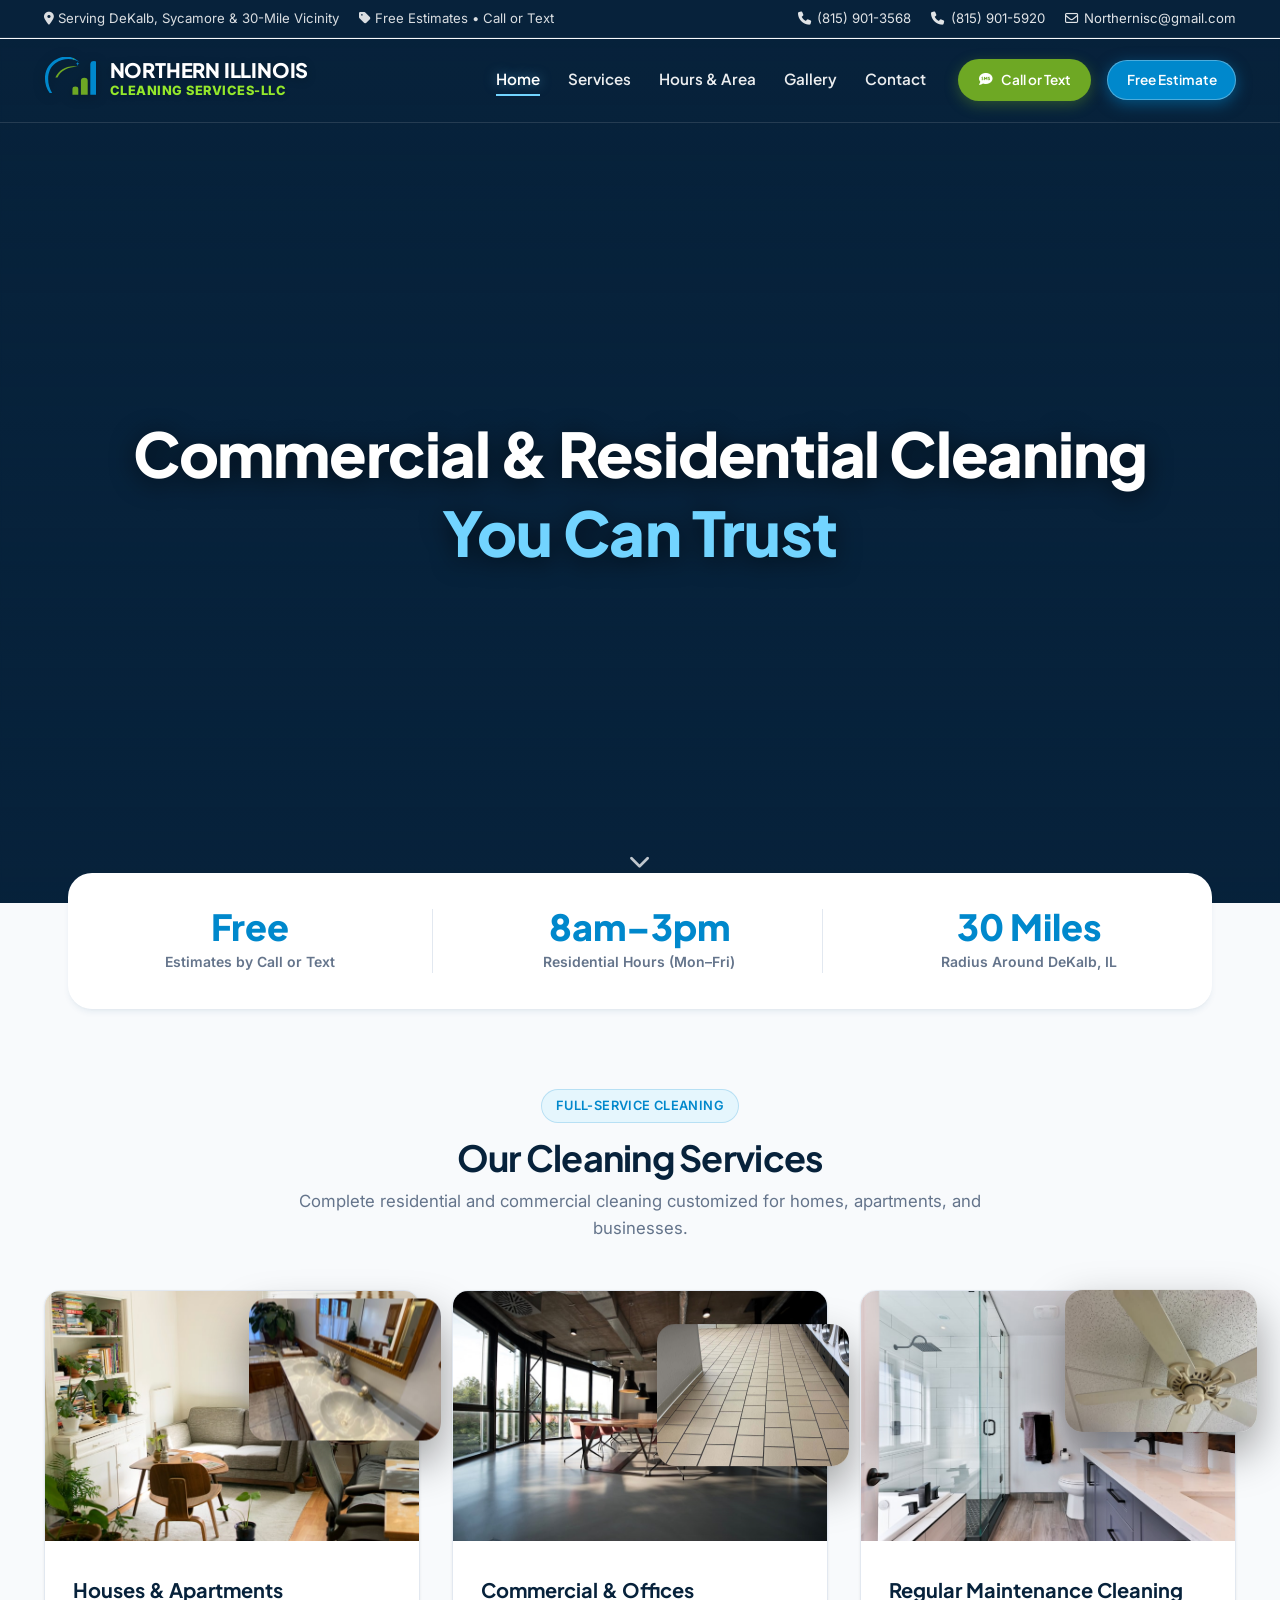
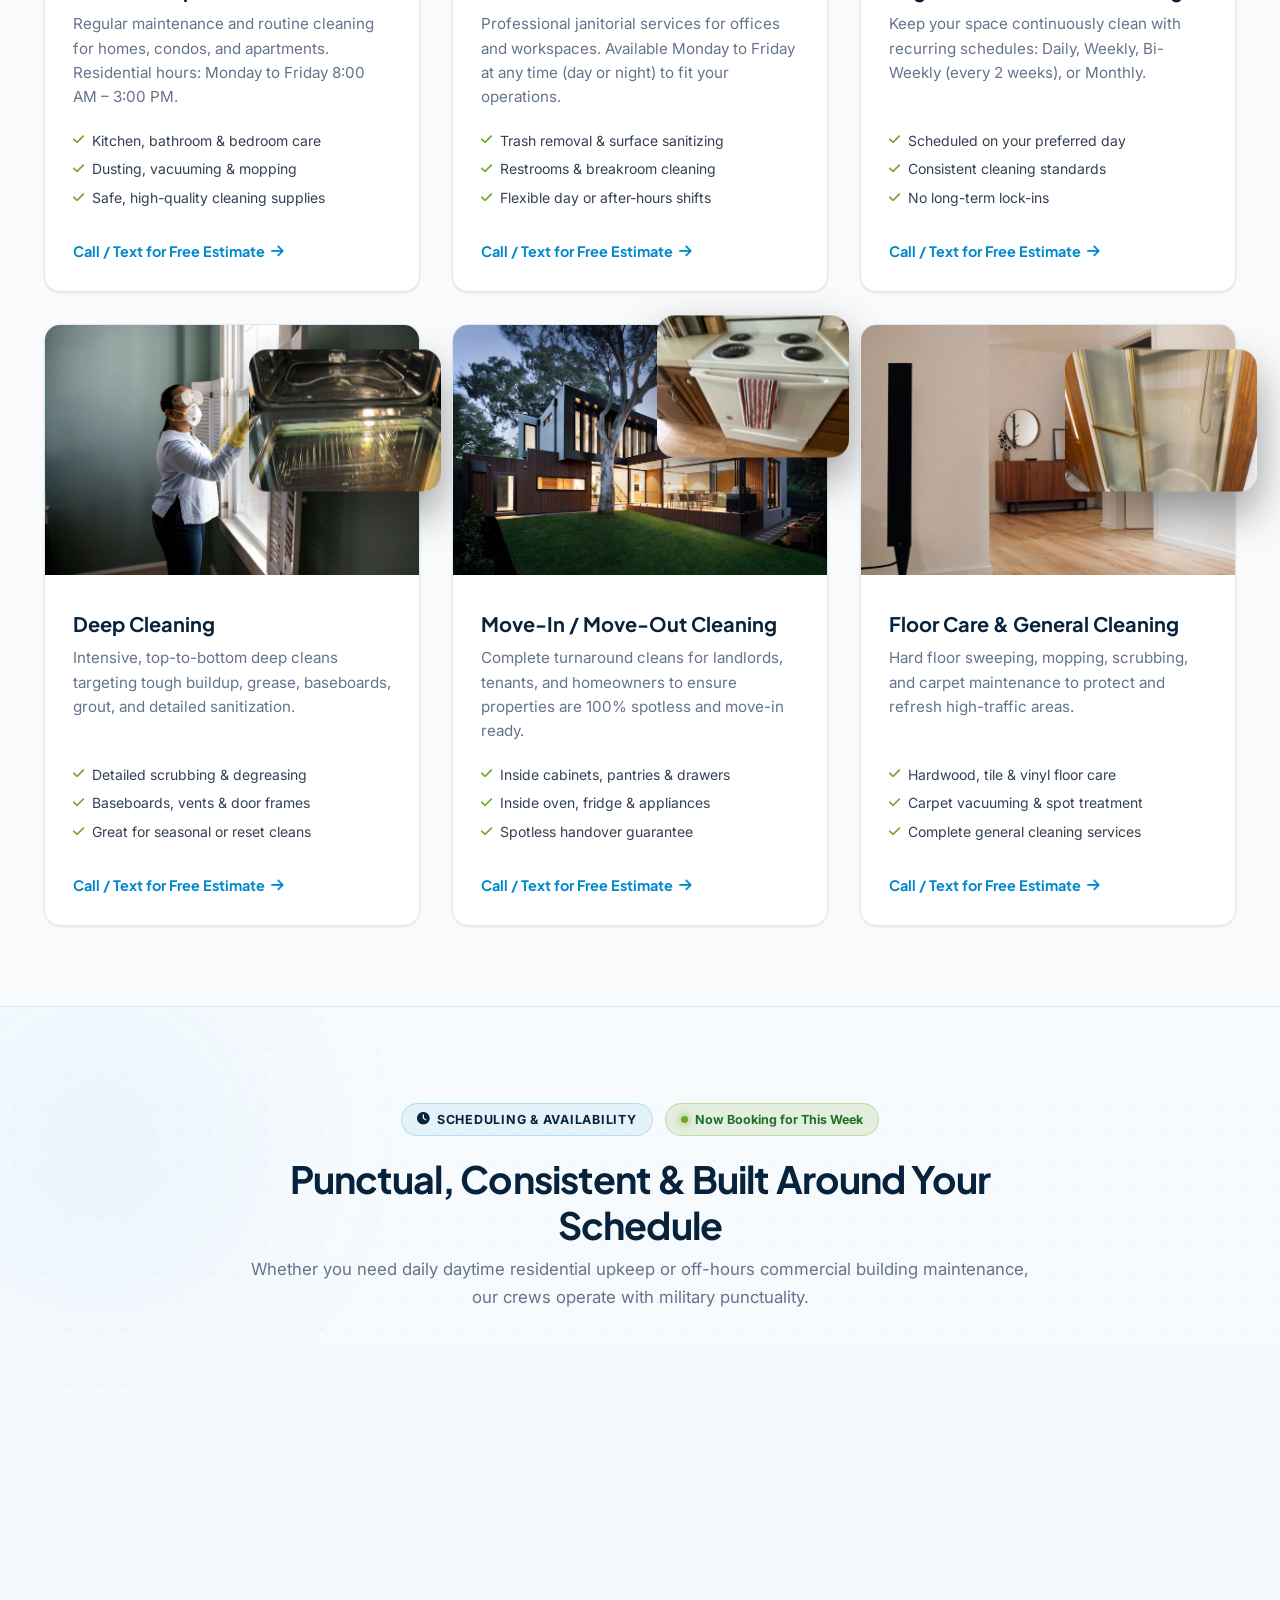
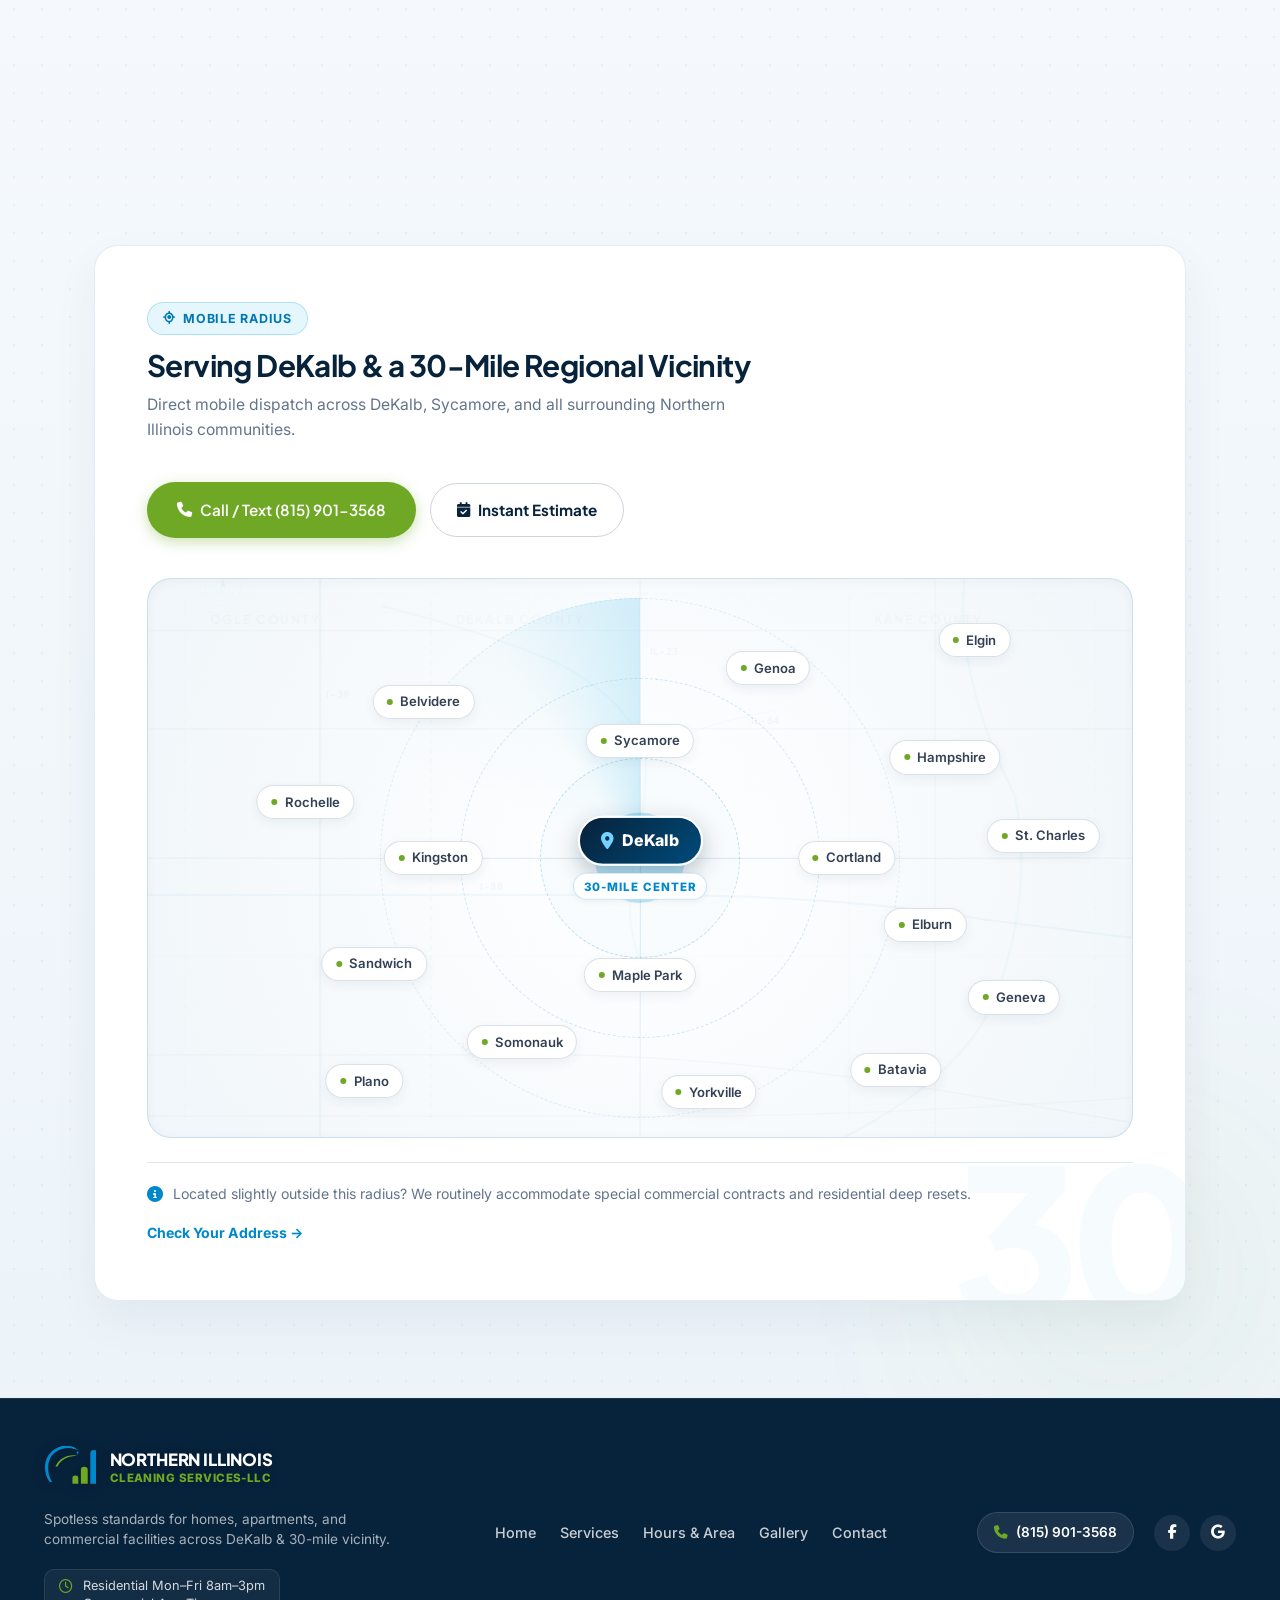
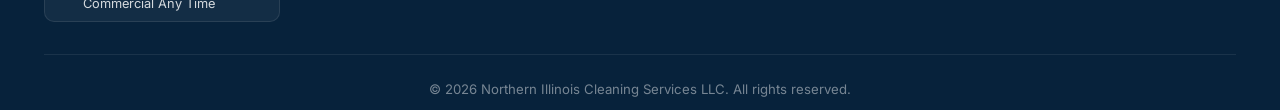
==== commit fe6244f5: "Fix commercial header mobile wrapping, add Facebook & Google buttons to mobile menu, and fix JS synt" ====
--- a/index.html
+++ b/index.html
@@ -46,6 +46,18 @@
           <li><a href="#hours" class="nav-link">Hours &amp; Area</a></li>
           <li><a href="gallery.html" class="nav-link">Gallery</a></li>
           <li><a href="contact.html" class="nav-link">Contact</a></li>
+          <li class="mobile-social-menu-item">
+            <div class="mobile-social-buttons">
+              <a href="#" class="mobile-social-btn btn-facebook" aria-label="Facebook">
+                <i class="fa-brands fa-facebook-f"></i>
+                <span>Facebook</span>
+              </a>
+              <a href="#" class="mobile-social-btn btn-google" aria-label="Google">
+                <i class="fa-brands fa-google"></i>
+                <span>Google</span>
+              </a>
+            </div>
+          </li>
         </ul>
         <div class="nav-actions">
           <a href="tel:8159013568" class="btn btn-green btn-sm"><i class="fa-solid fa-comment-sms"></i> Call or Text</a>
--- a/css/style.css
+++ b/css/style.css
@@ -444,6 +444,10 @@
   box-shadow: 0 4px 15px rgba(0, 136, 204, 0.5);
 }
 
+.mobile-social-menu-item {
+  display: none;
+}
+
 .mobile-toggle {
   display: none;
   background: none;
@@ -1685,6 +1689,7 @@
   display: flex;
   align-items: center;
   justify-content: space-between;
+  gap: 0.75rem;
   margin-bottom: 1.5rem;
   padding-bottom: 1rem;
   border-bottom: 1px solid rgba(0, 48, 80, 0.08);
@@ -1699,6 +1704,7 @@
   background: rgba(110, 168, 36, 0.12);
   padding: 0.3rem 0.75rem;
   border-radius: var(--radius-sm);
+  white-space: nowrap;
 }
 
 .editorial-tag.tag-blue {
@@ -1712,6 +1718,7 @@
   color: var(--text-muted);
   text-transform: uppercase;
   letter-spacing: 0.05em;
+  white-space: nowrap;
 }
 
 .editorial-time-display {
@@ -1719,6 +1726,17 @@
   align-items: baseline;
   gap: 0.6rem;
   margin-bottom: 1.25rem;
+}
+
+.editorial-time-display.commercial {
+  align-items: center;
+  flex-wrap: wrap;
+  gap: 0.5rem 0.85rem;
+}
+
+.editorial-time-display.commercial .editorial-time-badge {
+  margin-left: 0;
+  white-space: nowrap;
 }
 
 .editorial-time-val {
@@ -1769,11 +1787,12 @@
 
 .editorial-feature-item {
   display: flex;
-  align-items: center;
+  align-items: flex-start;
   gap: 0.65rem;
   font-size: 0.88rem;
   font-weight: 600;
   color: var(--text-main);
+  line-height: 1.4;
 }
 
 .editorial-feature-item i {
@@ -1787,6 +1806,7 @@
   justify-content: center;
   font-size: 0.68rem;
   flex-shrink: 0;
+  margin-top: 2px;
 }
 
 /* Editorial Territory Showcase */
@@ -2183,7 +2203,17 @@
   }
 
   .editorial-card {
-    padding: 2.25rem 1.75rem 2rem;
+    padding: 2rem 1.4rem 1.75rem;
+  }
+
+  .editorial-tag {
+    font-size: 0.76rem;
+    padding: 0.25rem 0.65rem;
+    letter-spacing: 0.05em;
+  }
+
+  .editorial-metric {
+    font-size: 0.8rem;
   }
 
   .editorial-time-val {
@@ -2211,6 +2241,44 @@
 }
 
 @media (max-width: 520px) {
+  .editorial-card {
+    padding: 1.6rem 1.15rem 1.4rem;
+  }
+
+  .editorial-tier-meta {
+    margin-bottom: 1.15rem;
+    padding-bottom: 0.85rem;
+  }
+
+  .editorial-tag {
+    font-size: 0.7rem;
+    padding: 0.22rem 0.52rem;
+    letter-spacing: 0.04em;
+  }
+
+  .editorial-metric {
+    font-size: 0.75rem;
+  }
+
+  .editorial-time-display {
+    margin-bottom: 1rem;
+  }
+
+  .editorial-time-val {
+    font-size: 1.85rem;
+  }
+
+  .editorial-time-badge {
+    font-size: 0.78rem;
+    padding: 0.3rem 0.7rem;
+  }
+
+  .editorial-watermark {
+    font-size: 4rem;
+    top: -8px;
+    right: 10px;
+  }
+
   .territory-radar-diagram {
     height: 480px;
   }
@@ -2683,6 +2751,68 @@
   
   .nav-actions .btn {
     display: none;
+  }
+  
+  /* Mobile Hamburger Social Action Buttons */
+  .mobile-social-menu-item {
+    display: block;
+    width: 100%;
+    padding-top: 1rem;
+    margin-top: 0.35rem;
+    border-top: 1px solid #f1f5f9;
+  }
+
+  .mobile-social-buttons {
+    display: flex;
+    align-items: center;
+    gap: 0.75rem;
+    width: 100%;
+  }
+
+  .mobile-social-btn {
+    flex: 1;
+    display: inline-flex;
+    align-items: center;
+    justify-content: center;
+    gap: 0.55rem;
+    padding: 0.72rem 1rem;
+    border-radius: 12px;
+    font-size: 0.92rem;
+    font-weight: 700;
+    text-decoration: none;
+    transition: var(--transition);
+    box-shadow: 0 2px 8px rgba(0, 0, 0, 0.05);
+  }
+
+  .mobile-social-btn.btn-facebook {
+    background-color: #1877f2;
+    color: #ffffff !important;
+  }
+
+  .mobile-social-btn.btn-facebook:hover,
+  .mobile-social-btn.btn-facebook:active {
+    background-color: #0d65d9;
+    color: #ffffff !important;
+    transform: translateY(-1px);
+    box-shadow: 0 4px 14px rgba(24, 119, 242, 0.3);
+  }
+
+  .mobile-social-btn.btn-google {
+    background-color: #ffffff;
+    color: #1e293b !important;
+    border: 1px solid #cbd5e1;
+  }
+
+  .mobile-social-btn.btn-google i {
+    color: #ea4335;
+  }
+
+  .mobile-social-btn.btn-google:hover,
+  .mobile-social-btn.btn-google:active {
+    background-color: #f8fafc;
+    border-color: #94a3b8;
+    transform: translateY(-1px);
+    box-shadow: 0 4px 12px rgba(0, 0, 0, 0.08);
   }
   
   .footer-compact-wrap {
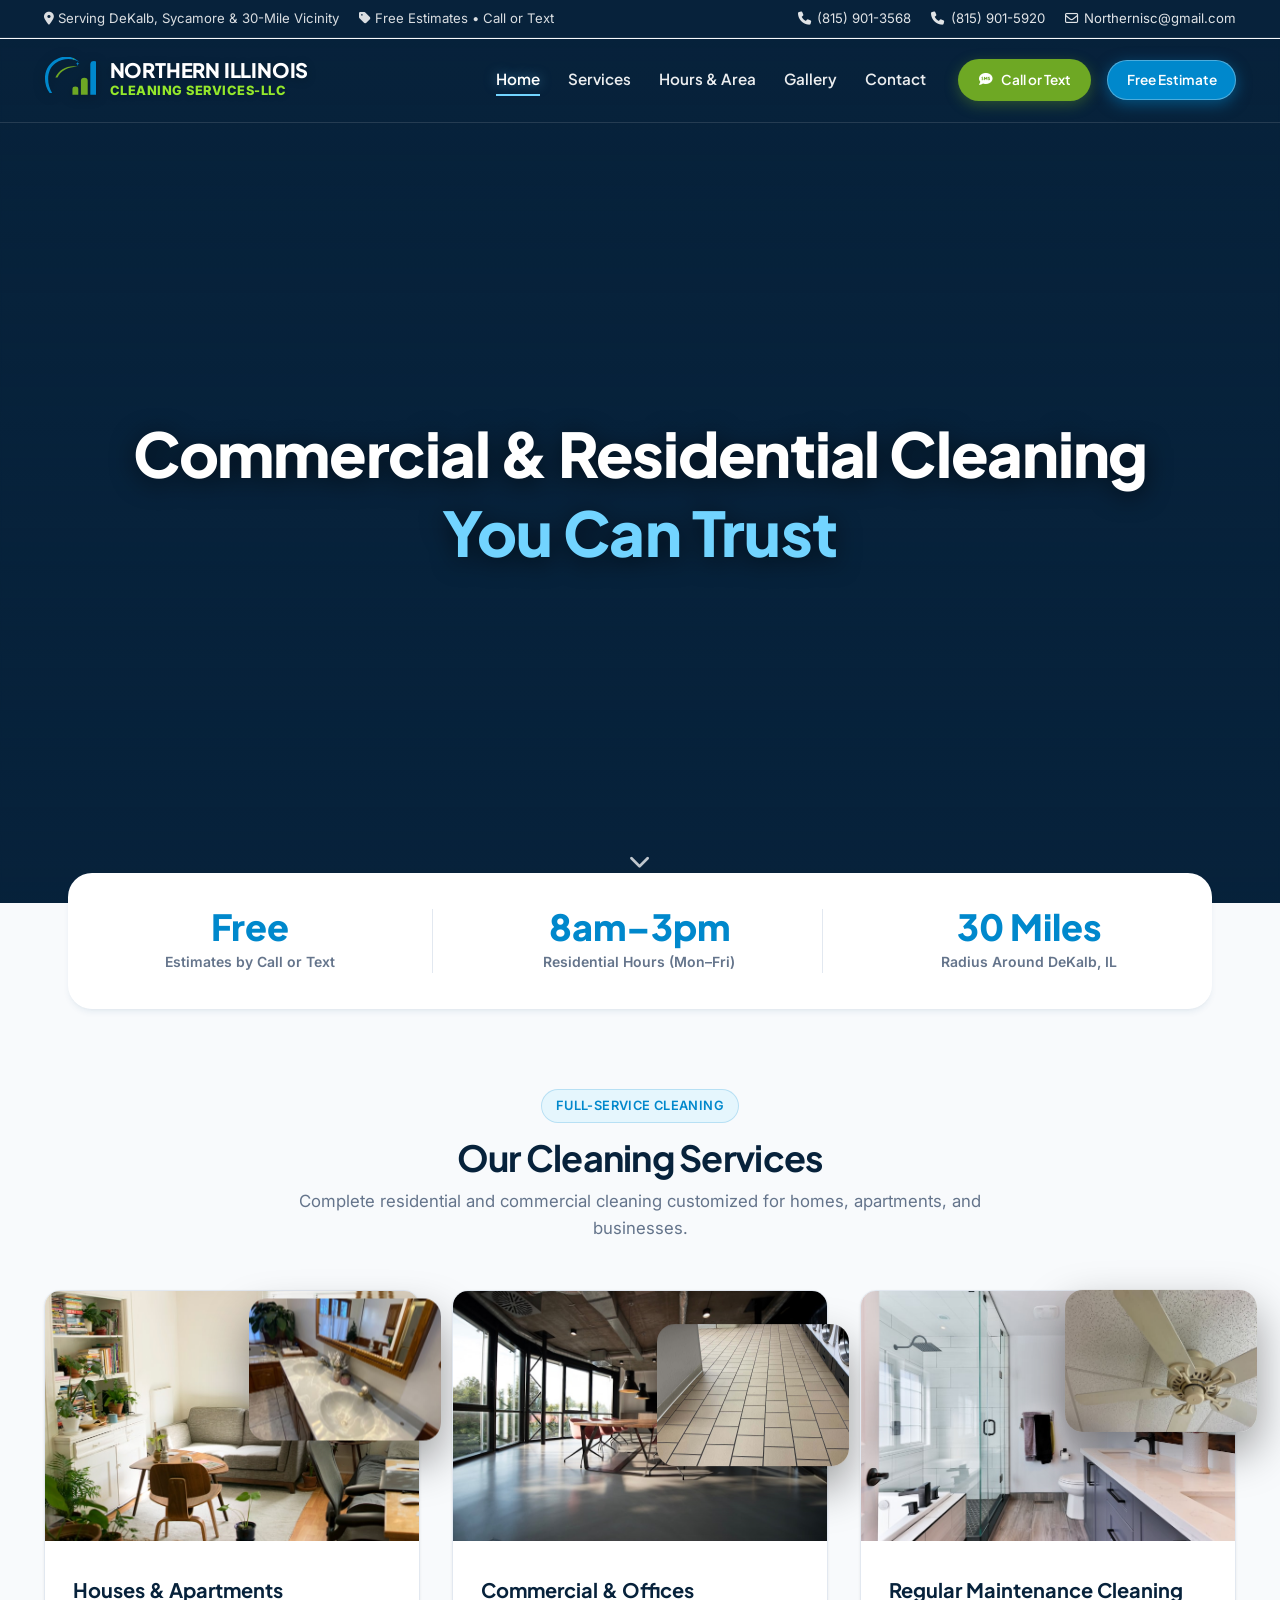
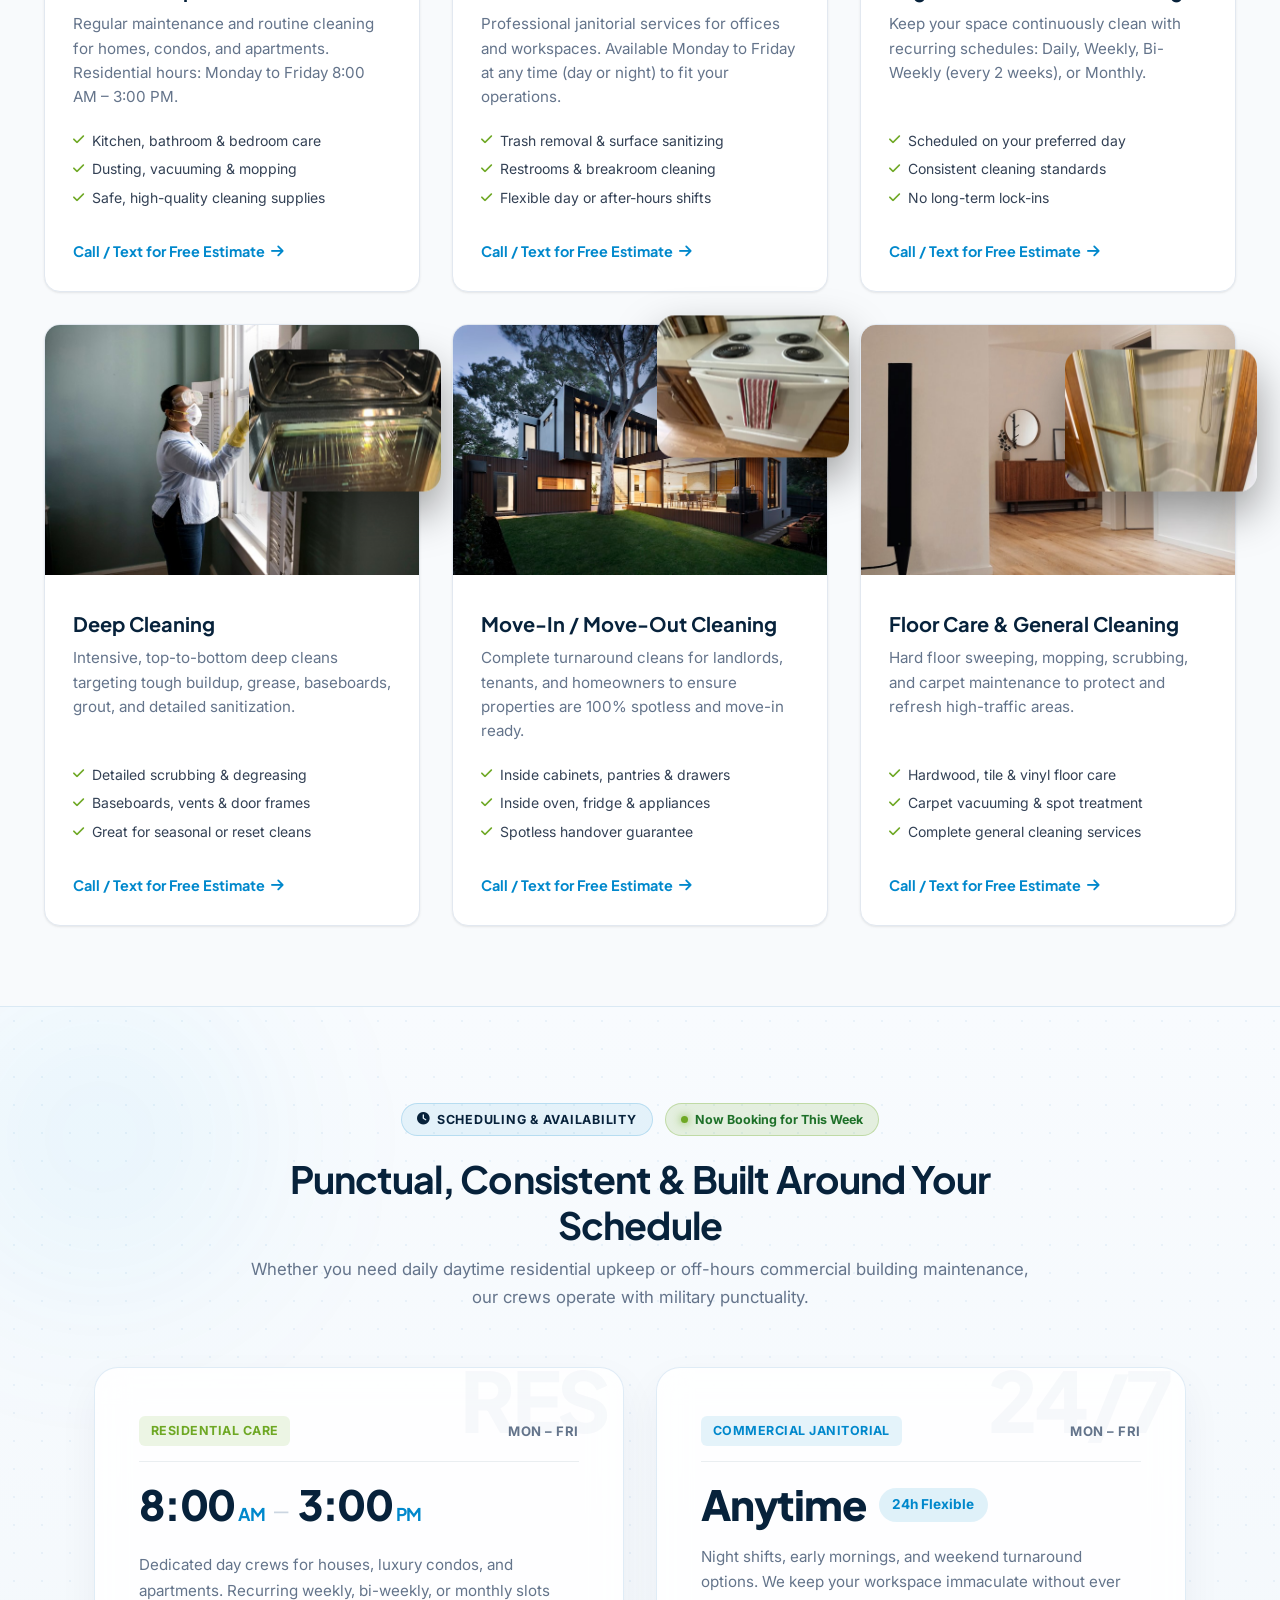
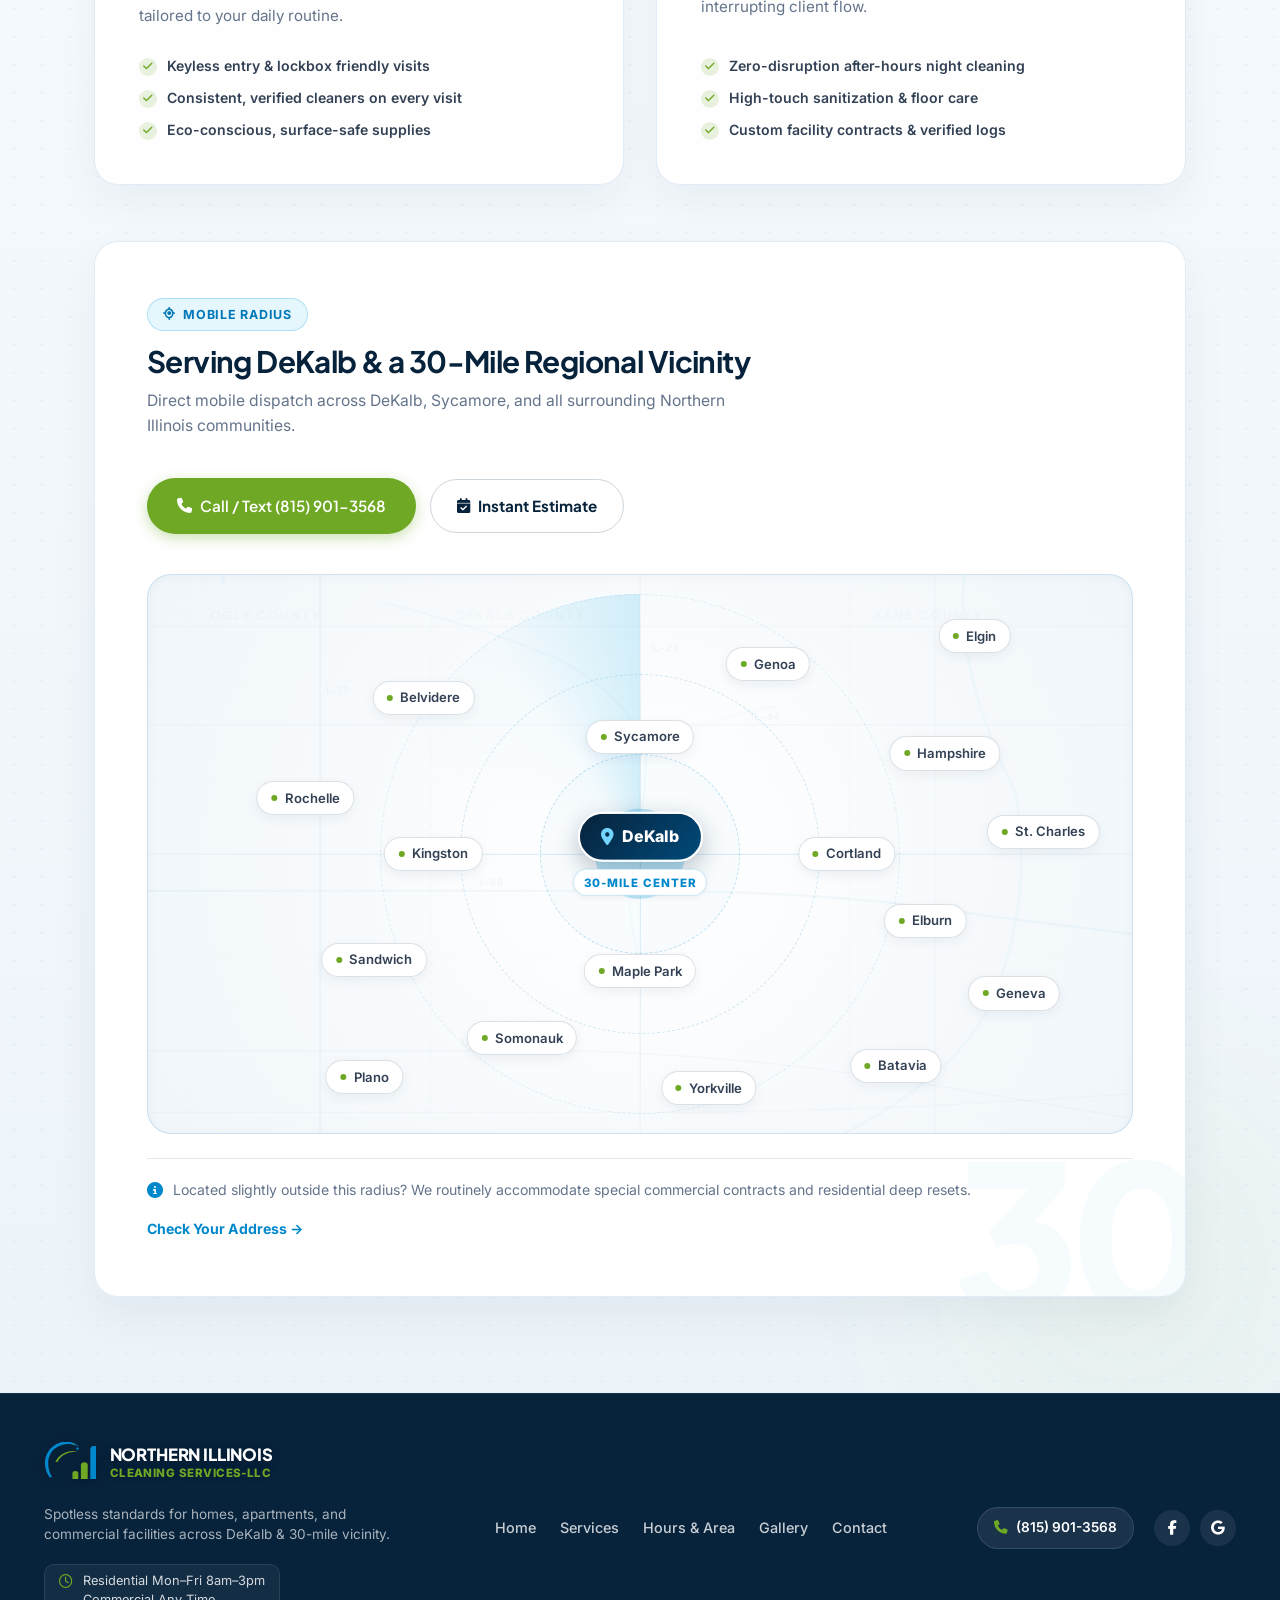
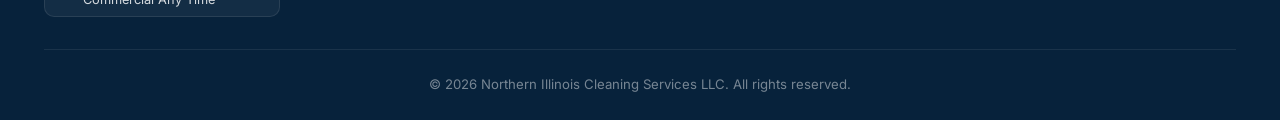
==== commit 217c32ee: "Refine mobile hamburger menu with branded Facebook & Google buttons and fix Commercial Janitorial ca" ====
--- a/index.html
+++ b/index.html
@@ -9,7 +9,7 @@
   <link rel="preconnect" href="https://fonts.gstatic.com" crossorigin>
   <link href="https://fonts.googleapis.com/css2?family=Inter:wght@400;500;600;700&family=Plus+Jakarta+Sans:wght@600;700;800&display=swap" rel="stylesheet">
   <link rel="stylesheet" href="https://cdnjs.cloudflare.com/ajax/libs/font-awesome/6.5.1/css/all.min.css">
-  <link rel="stylesheet" href="css/style.css?v=2.9">
+  <link rel="stylesheet" href="css/style.css?v=3.0">
 </head>
 <body>
 
@@ -47,13 +47,19 @@
           <li><a href="gallery.html" class="nav-link">Gallery</a></li>
           <li><a href="contact.html" class="nav-link">Contact</a></li>
           <li class="mobile-social-menu-item">
+            <div class="mobile-social-heading">Follow &amp; Review Us</div>
             <div class="mobile-social-buttons">
               <a href="#" class="mobile-social-btn btn-facebook" aria-label="Facebook">
                 <i class="fa-brands fa-facebook-f"></i>
                 <span>Facebook</span>
               </a>
               <a href="#" class="mobile-social-btn btn-google" aria-label="Google">
-                <i class="fa-brands fa-google"></i>
+                <svg class="google-icon" width="18" height="18" viewBox="0 0 24 24" aria-hidden="true">
+                  <path fill="#4285F4" d="M23.745 12.27c0-.7-.06-1.4-.19-2.07H12v4.51h6.6c-.29 1.52-1.14 2.8-2.4 3.66v3.05h3.88c2.27-2.09 3.66-5.17 3.66-9.15z"/>
+                  <path fill="#34A853" d="M12 24c3.24 0 5.95-1.08 7.93-2.91l-3.88-3.05c-1.07.72-2.45 1.16-4.05 1.16-3.12 0-5.77-2.1-6.72-4.93H1.24v3.15C3.26 21.36 7.34 24 12 24z"/>
+                  <path fill="#FBBC05" d="M5.28 14.27c-.25-.72-.38-1.49-.38-2.27s.13-1.55.38-2.27V6.58H1.24C.45 8.15 0 9.92 0 12s.45 3.85 1.24 5.42l4.04-3.15z"/>
+                  <path fill="#EA4335" d="M12 4.75c1.77 0 3.35.61 4.6 1.8l3.42-3.42C17.95 1.19 15.24 0 12 0 7.34 0 3.26 2.64 1.24 6.58l4.04 3.15c.95-2.83 3.6-4.98 6.72-4.98z"/>
+                </svg>
                 <span>Google</span>
               </a>
             </div>
--- a/css/style.css
+++ b/css/style.css
@@ -1665,12 +1665,12 @@
 /* Watermark typography */
 .editorial-watermark {
   position: absolute;
-  top: -15px;
+  top: -10px;
   right: 15px;
   font-family: var(--font-heading);
-  font-size: 5.5rem;
+  font-size: 5.2rem;
   font-weight: 900;
-  color: rgba(0, 75, 122, 0.035);
+  color: rgba(0, 75, 122, 0.03);
   user-select: none;
   pointer-events: none;
   line-height: 1;
@@ -1690,21 +1690,22 @@
   align-items: center;
   justify-content: space-between;
   gap: 0.75rem;
-  margin-bottom: 1.5rem;
-  padding-bottom: 1rem;
+  margin-bottom: 1.35rem;
+  padding-bottom: 0.95rem;
   border-bottom: 1px solid rgba(0, 48, 80, 0.08);
 }
 
 .editorial-tag {
-  font-size: 0.8rem;
-  font-weight: 800;
+  font-size: 0.78rem;
+  font-weight: 700;
   text-transform: uppercase;
-  letter-spacing: 0.08em;
+  letter-spacing: 0.04em;
   color: var(--brand-green);
   background: rgba(110, 168, 36, 0.12);
-  padding: 0.3rem 0.75rem;
-  border-radius: var(--radius-sm);
+  padding: 0.32rem 0.72rem;
+  border-radius: 6px;
   white-space: nowrap;
+  flex-shrink: 0;
 }
 
 .editorial-tag.tag-blue {
@@ -1713,19 +1714,20 @@
 }
 
 .editorial-metric {
-  font-size: 0.85rem;
+  font-size: 0.82rem;
   font-weight: 700;
   color: var(--text-muted);
   text-transform: uppercase;
-  letter-spacing: 0.05em;
+  letter-spacing: 0.04em;
   white-space: nowrap;
+  flex-shrink: 0;
 }
 
 .editorial-time-display {
   display: flex;
   align-items: baseline;
   gap: 0.6rem;
-  margin-bottom: 1.25rem;
+  margin-bottom: 1.15rem;
 }
 
 .editorial-time-display.commercial {
@@ -2203,17 +2205,18 @@
   }
 
   .editorial-card {
-    padding: 2rem 1.4rem 1.75rem;
+    padding: 1.85rem 1.35rem 1.6rem;
   }
 
   .editorial-tag {
-    font-size: 0.76rem;
-    padding: 0.25rem 0.65rem;
-    letter-spacing: 0.05em;
+    font-size: 0.74rem;
+    padding: 0.28rem 0.65rem;
+    letter-spacing: 0.03em;
   }
 
   .editorial-metric {
-    font-size: 0.8rem;
+    font-size: 0.78rem;
+    letter-spacing: 0.03em;
   }
 
   .editorial-time-val {
@@ -2242,41 +2245,45 @@
 
 @media (max-width: 520px) {
   .editorial-card {
-    padding: 1.6rem 1.15rem 1.4rem;
+    padding: 1.5rem 1.15rem 1.4rem;
   }
 
   .editorial-tier-meta {
-    margin-bottom: 1.15rem;
-    padding-bottom: 0.85rem;
+    gap: 0.5rem;
+    margin-bottom: 1.1rem;
+    padding-bottom: 0.8rem;
   }
 
   .editorial-tag {
-    font-size: 0.7rem;
-    padding: 0.22rem 0.52rem;
-    letter-spacing: 0.04em;
+    font-size: 0.72rem;
+    padding: 0.28rem 0.6rem;
+    letter-spacing: 0.03em;
   }
 
   .editorial-metric {
-    font-size: 0.75rem;
+    font-size: 0.76rem;
+    letter-spacing: 0.03em;
   }
 
   .editorial-time-display {
-    margin-bottom: 1rem;
+    margin-bottom: 0.9rem;
   }
 
   .editorial-time-val {
-    font-size: 1.85rem;
+    font-size: 1.95rem;
   }
 
   .editorial-time-badge {
-    font-size: 0.78rem;
-    padding: 0.3rem 0.7rem;
+    font-size: 0.76rem;
+    padding: 0.28rem 0.65rem;
   }
 
   .editorial-watermark {
-    font-size: 4rem;
-    top: -8px;
-    right: 10px;
+    font-size: 3.25rem;
+    top: auto;
+    bottom: 10px;
+    right: 14px;
+    color: rgba(0, 75, 122, 0.03);
   }
 
   .territory-radar-diagram {
@@ -2706,14 +2713,15 @@
     right: 0;
     background-color: #ffffff;
     flex-direction: column;
-    padding: 1.75rem 1.5rem 2rem;
-    box-shadow: 0 15px 30px rgba(0, 75, 122, 0.18);
-    border-top: 1px solid var(--border-color);
+    align-items: stretch;
+    padding: 1.5rem 1.5rem 1.85rem;
+    box-shadow: 0 20px 45px rgba(0, 48, 80, 0.16);
+    border-top: 1px solid rgba(0, 48, 80, 0.08);
     transform: translateY(-150%);
     opacity: 0;
     pointer-events: none;
-    transition: all 0.35s cubic-bezier(0.4, 0, 0.2, 1);
-    gap: 0.75rem;
+    transition: transform 0.35s cubic-bezier(0.16, 1, 0.3, 1), opacity 0.3s ease;
+    gap: 0.35rem;
   }
 
   .site-header.scrolled .nav-links {
@@ -2726,23 +2734,38 @@
     pointer-events: auto;
   }
 
-  /* Mobile menu links are always dark on white sheet */
+  .nav-links > li {
+    width: 100%;
+    display: flex;
+    justify-content: center;
+  }
+
+  /* Mobile menu links */
   .nav-links .nav-link {
+    display: inline-block;
     color: var(--text-main) !important;
     text-shadow: none !important;
-    font-size: 1.05rem;
-    padding: 0.65rem 0;
+    font-size: 1.12rem;
+    font-weight: 600;
+    padding: 0.72rem 1rem;
     width: 100%;
-    border-bottom: 1px solid #f1f5f9;
-  }
-
-  .nav-links .nav-link:last-child {
+    max-width: 320px;
+    margin: 0 auto;
+    border-radius: 10px;
     border-bottom: none;
-  }
-
-  .nav-links .nav-link:hover,
+    transition: all 0.2s ease;
+    text-align: center;
+  }
+
+  .nav-links .nav-link:hover {
+    color: var(--primary-blue) !important;
+    background-color: rgba(0, 136, 204, 0.05);
+  }
+
   .nav-links .nav-link.active {
     color: var(--primary-blue) !important;
+    background-color: rgba(0, 136, 204, 0.08);
+    font-weight: 700;
   }
 
   .nav-links .nav-link::after {
@@ -2755,18 +2778,31 @@
   
   /* Mobile Hamburger Social Action Buttons */
   .mobile-social-menu-item {
-    display: block;
+    display: block !important;
     width: 100%;
-    padding-top: 1rem;
-    margin-top: 0.35rem;
-    border-top: 1px solid #f1f5f9;
+    padding-top: 1.15rem;
+    margin-top: 0.65rem;
+    border-top: 1px solid rgba(0, 48, 80, 0.08);
+  }
+
+  .mobile-social-heading {
+    font-size: 0.72rem;
+    font-weight: 700;
+    text-transform: uppercase;
+    letter-spacing: 0.08em;
+    color: var(--text-muted);
+    text-align: center;
+    margin-bottom: 0.75rem;
   }
 
   .mobile-social-buttons {
     display: flex;
     align-items: center;
-    gap: 0.75rem;
+    justify-content: center;
+    gap: 0.85rem;
     width: 100%;
+    max-width: 320px;
+    margin: 0 auto;
   }
 
   .mobile-social-btn {
@@ -2774,45 +2810,57 @@
     display: inline-flex;
     align-items: center;
     justify-content: center;
-    gap: 0.55rem;
-    padding: 0.72rem 1rem;
+    gap: 0.65rem;
+    padding: 0.75rem 1rem;
+    min-height: 46px;
     border-radius: 12px;
-    font-size: 0.92rem;
+    font-family: var(--font-heading);
+    font-size: 0.95rem;
     font-weight: 700;
     text-decoration: none;
-    transition: var(--transition);
-    box-shadow: 0 2px 8px rgba(0, 0, 0, 0.05);
+    transition: all 0.25s cubic-bezier(0.16, 1, 0.3, 1);
+    box-sizing: border-box;
   }
 
   .mobile-social-btn.btn-facebook {
     background-color: #1877f2;
     color: #ffffff !important;
+    border: 1.5px solid #1877f2;
+    box-shadow: 0 4px 14px rgba(24, 119, 242, 0.25);
+  }
+
+  .mobile-social-btn.btn-facebook i {
+    font-size: 1.1rem;
+    color: #ffffff;
   }
 
   .mobile-social-btn.btn-facebook:hover,
   .mobile-social-btn.btn-facebook:active {
     background-color: #0d65d9;
+    border-color: #0d65d9;
+    transform: translateY(-2px);
+    box-shadow: 0 6px 20px rgba(24, 119, 242, 0.38);
     color: #ffffff !important;
-    transform: translateY(-1px);
-    box-shadow: 0 4px 14px rgba(24, 119, 242, 0.3);
   }
 
   .mobile-social-btn.btn-google {
     background-color: #ffffff;
     color: #1e293b !important;
-    border: 1px solid #cbd5e1;
-  }
-
-  .mobile-social-btn.btn-google i {
-    color: #ea4335;
+    border: 1.5px solid #e2e8f0;
+    box-shadow: 0 2px 8px rgba(0, 0, 0, 0.06);
+  }
+
+  .mobile-social-btn.btn-google .google-icon {
+    flex-shrink: 0;
   }
 
   .mobile-social-btn.btn-google:hover,
   .mobile-social-btn.btn-google:active {
     background-color: #f8fafc;
-    border-color: #94a3b8;
-    transform: translateY(-1px);
-    box-shadow: 0 4px 12px rgba(0, 0, 0, 0.08);
+    border-color: #cbd5e1;
+    transform: translateY(-2px);
+    box-shadow: 0 6px 18px rgba(0, 0, 0, 0.1);
+    color: #1e293b !important;
   }
   
   .footer-compact-wrap {
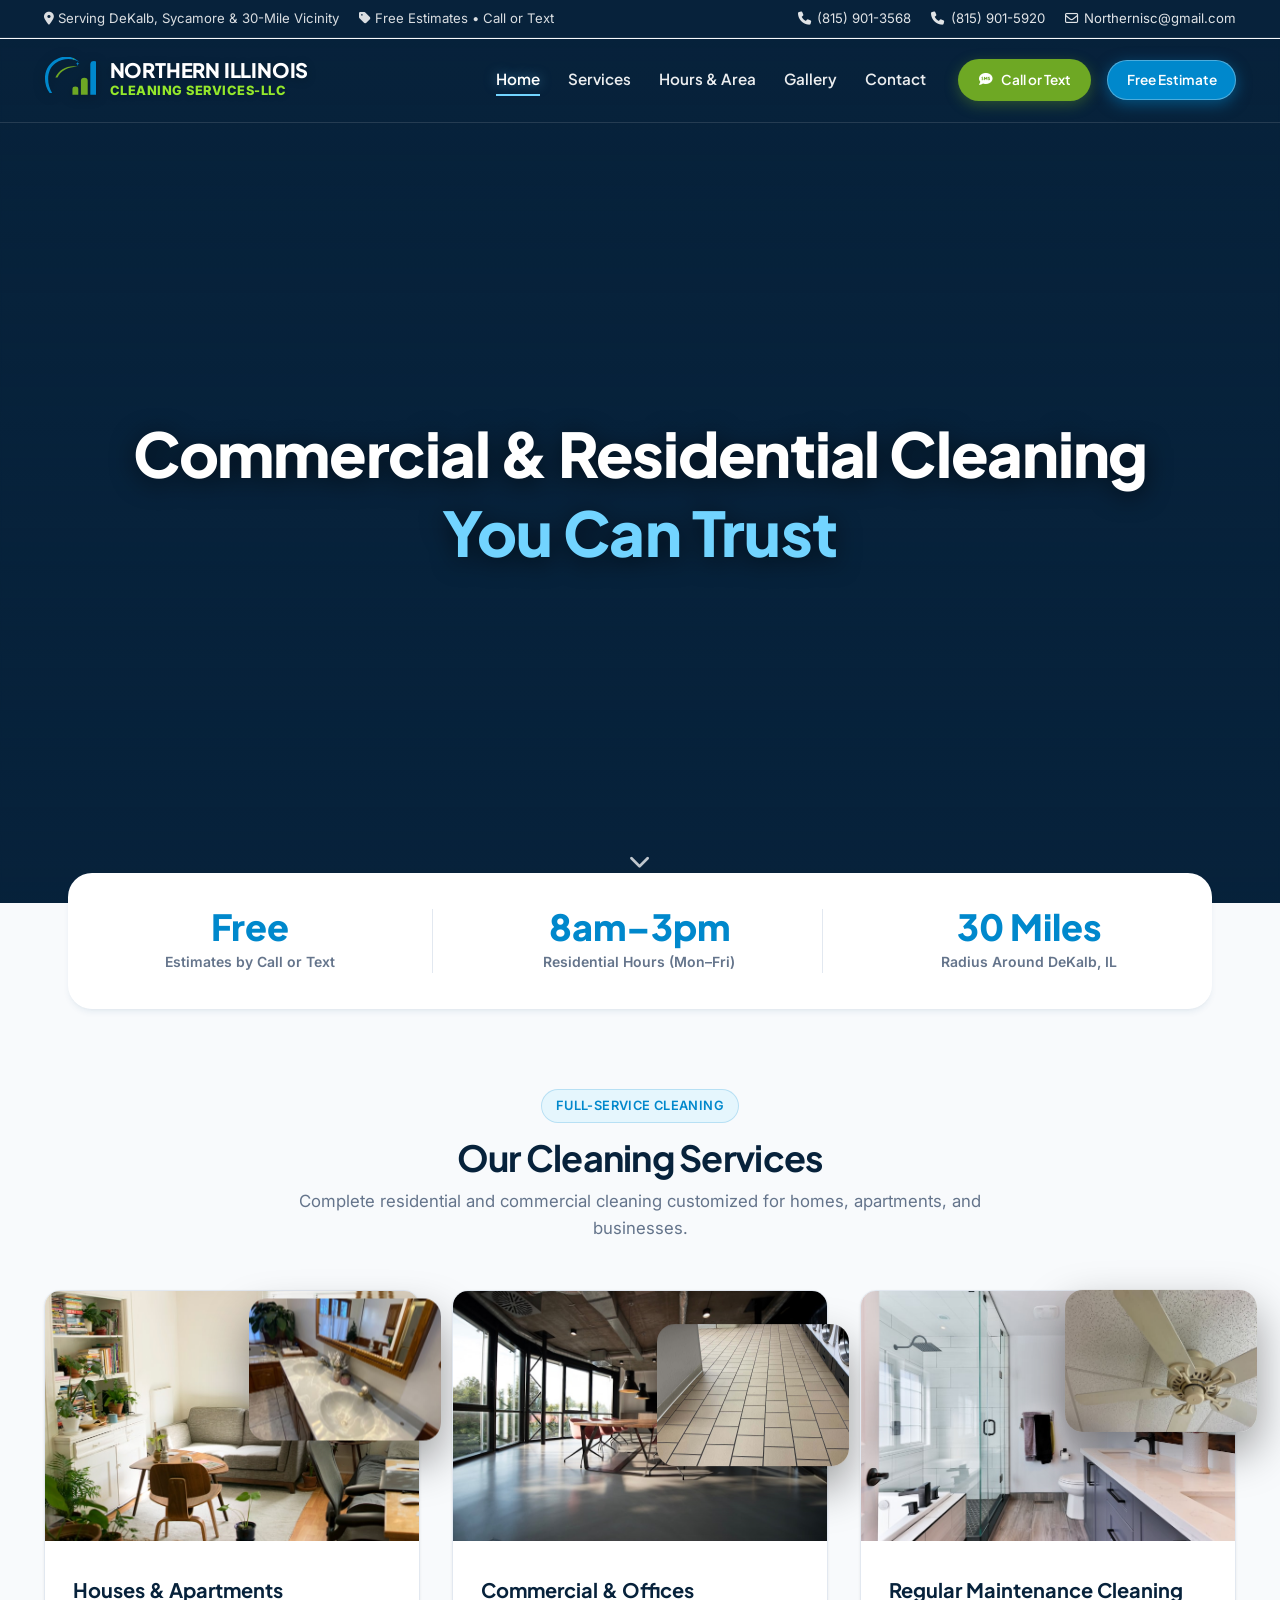
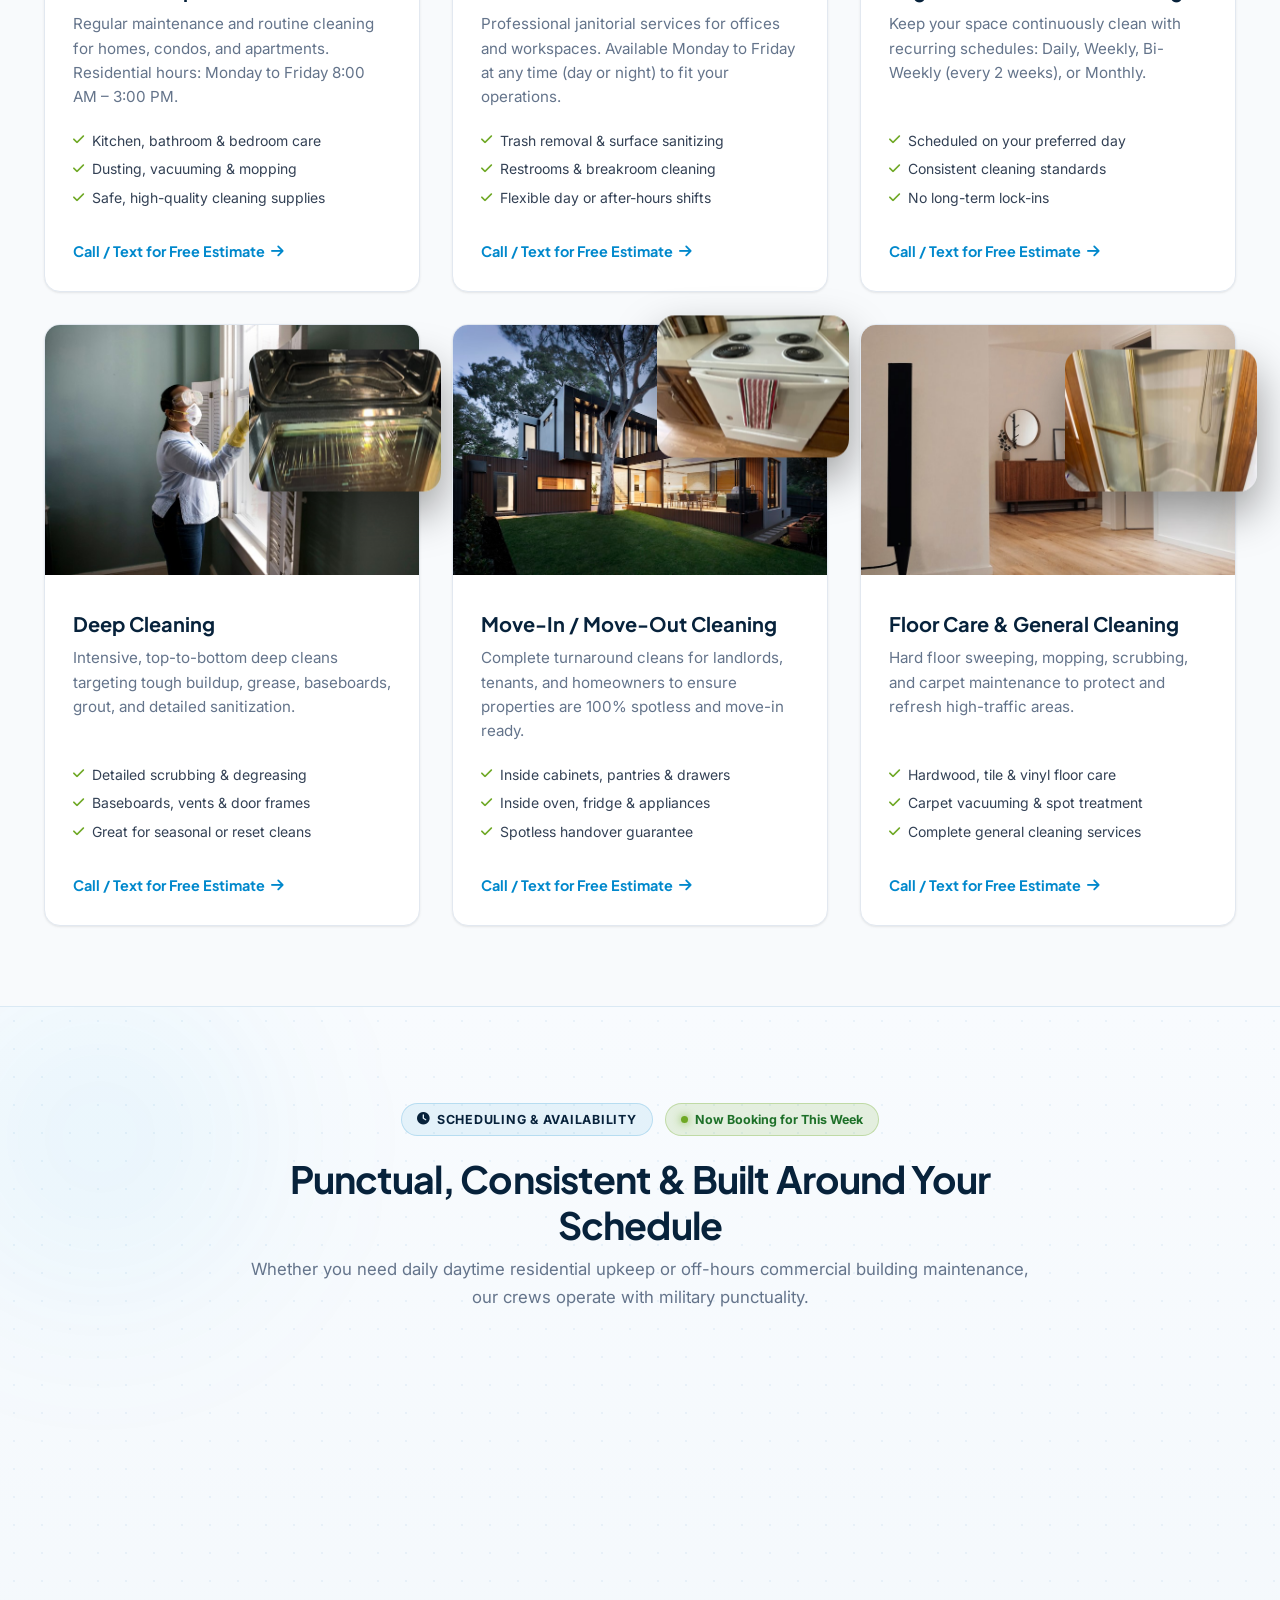
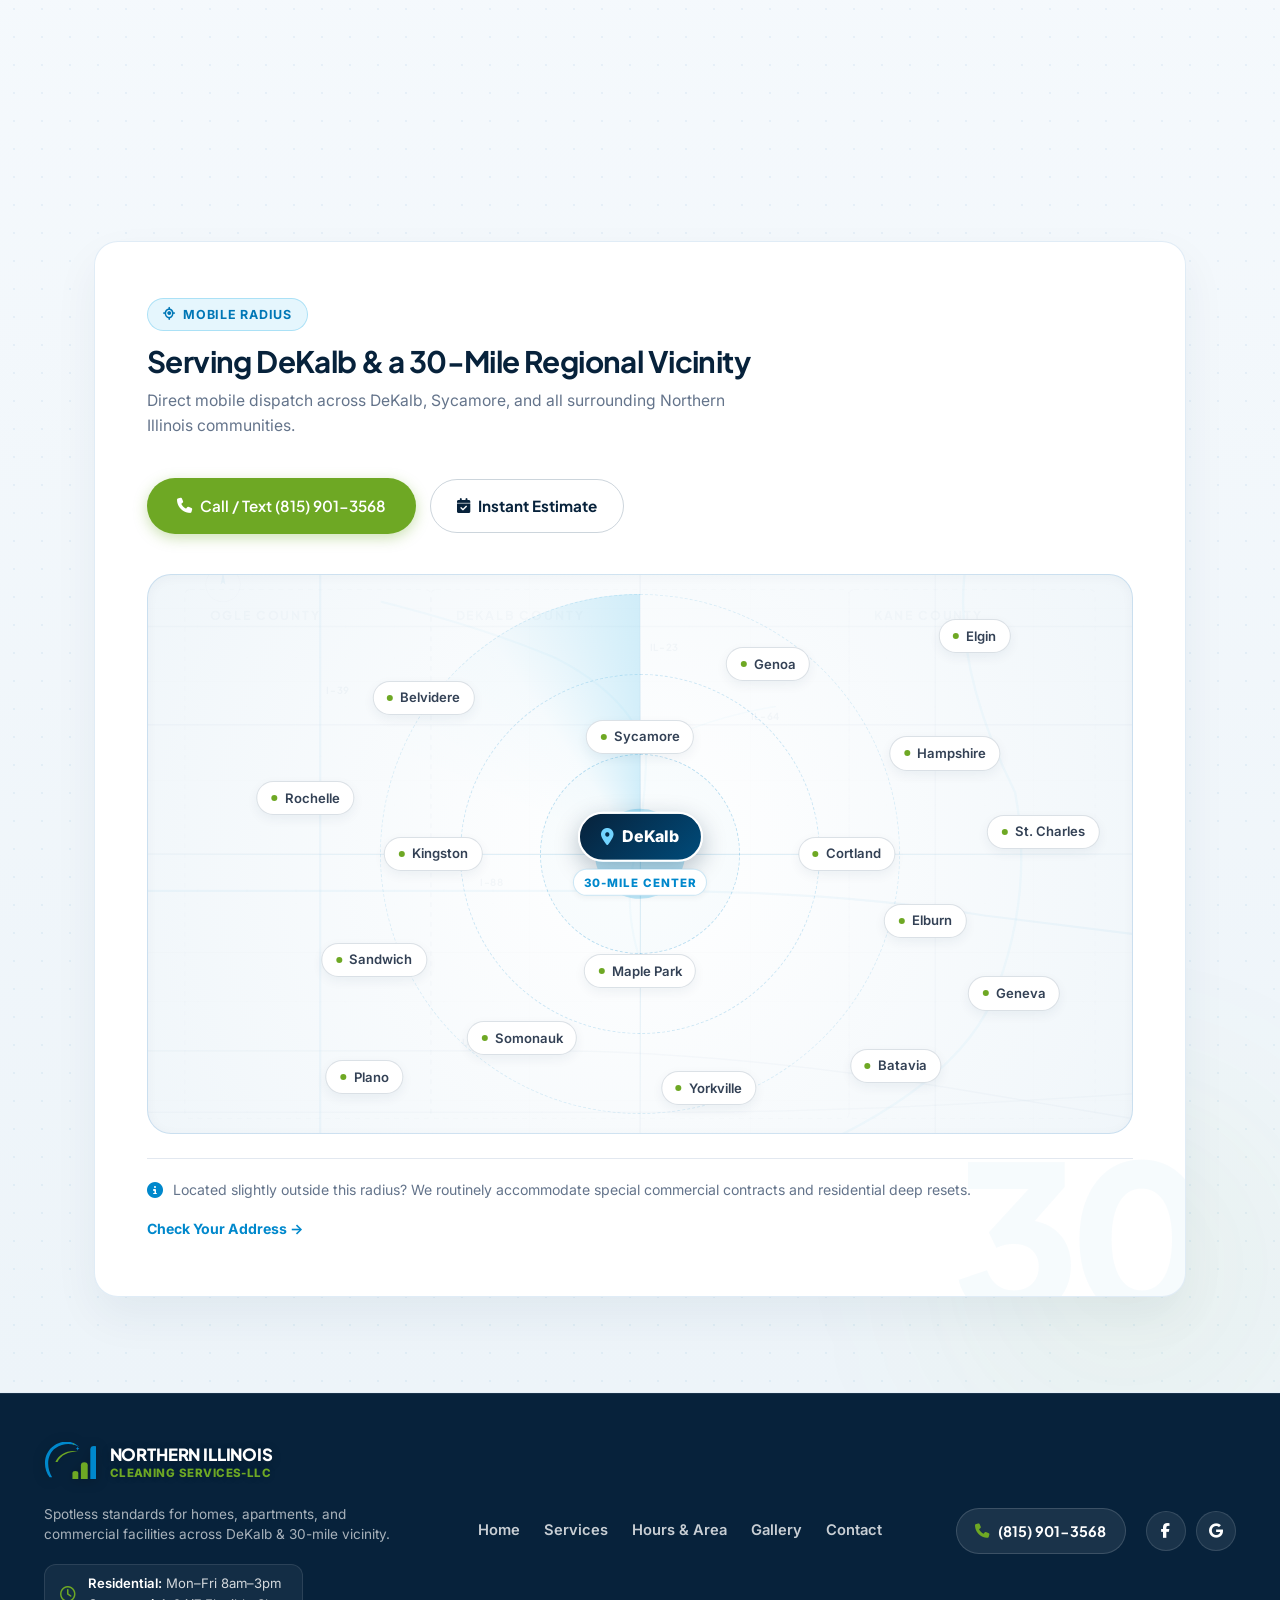
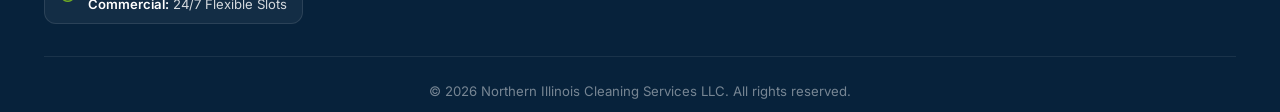
==== commit a7b884c4: "Redesign mobile footer with clean wrapped navigation, structured hours card, and balanced CTA action" ====
--- a/index.html
+++ b/index.html
@@ -9,7 +9,7 @@
   <link rel="preconnect" href="https://fonts.gstatic.com" crossorigin>
   <link href="https://fonts.googleapis.com/css2?family=Inter:wght@400;500;600;700&family=Plus+Jakarta+Sans:wght@600;700;800&display=swap" rel="stylesheet">
   <link rel="stylesheet" href="https://cdnjs.cloudflare.com/ajax/libs/font-awesome/6.5.1/css/all.min.css">
-  <link rel="stylesheet" href="css/style.css?v=3.0">
+  <link rel="stylesheet" href="css/style.css?v=3.1">
 </head>
 <body>
 
@@ -569,11 +569,14 @@
           </p>
           <div class="footer-hours-pill">
             <i class="fa-regular fa-clock"></i>
-            <span>Residential Mon–Fri 8am–3pm<br>Commercial Any Time</span>
-          </div>
-        </div>
-
-        <!-- Quick Horizontal Nav Links (Single Line) -->
+            <div class="footer-hours-content">
+              <span><strong>Residential:</strong> Mon–Fri 8am–3pm</span>
+              <span><strong>Commercial:</strong> 24/7 Flexible Slots</span>
+            </div>
+          </div>
+        </div>
+
+        <!-- Quick Horizontal Nav Links -->
         <nav class="footer-nav-compact" aria-label="Footer navigation">
           <a href="index.html">Home</a>
           <a href="#services">Services</a>
@@ -588,8 +591,8 @@
             <i class="fa-solid fa-phone"></i> (815) 901-3568
           </a>
           <div class="footer-socials">
-            <a href="#" class="social-link" aria-label="Facebook"><i class="fa-brands fa-facebook-f"></i></a>
-            <a href="#" class="social-link" aria-label="Google Business"><i class="fa-brands fa-google"></i></a>
+            <a href="https://www.facebook.com" target="_blank" rel="noopener noreferrer" class="social-link" aria-label="Facebook"><i class="fa-brands fa-facebook-f"></i></a>
+            <a href="https://www.google.com" target="_blank" rel="noopener noreferrer" class="social-link" aria-label="Google Business"><i class="fa-brands fa-google"></i></a>
           </div>
         </div>
       </div>
--- a/css/style.css
+++ b/css/style.css
@@ -2419,24 +2419,40 @@
 
 .footer-hours-pill {
   display: inline-flex;
-  align-items: flex-start;
-  gap: 0.65rem;
-  color: rgba(255, 255, 255, 0.82);
-  font-size: 0.8rem;
+  align-items: center;
+  gap: 0.75rem;
+  color: rgba(255, 255, 255, 0.85);
+  font-size: 0.82rem;
   line-height: 1.45;
   background: rgba(255, 255, 255, 0.05);
-  border: 1px solid rgba(255, 255, 255, 0.09);
-  padding: 0.45rem 0.85rem;
-  border-radius: var(--radius-md);
+  border: 1px solid rgba(255, 255, 255, 0.1);
+  padding: 0.55rem 0.95rem;
+  border-radius: 12px;
   margin-top: 0.35rem;
   width: fit-content;
 }
 
 .footer-hours-pill i {
   color: var(--brand-green);
-  font-size: 0.85rem;
-  margin-top: 3px;
+  font-size: 1rem;
   flex-shrink: 0;
+}
+
+.footer-hours-content {
+  display: flex;
+  flex-direction: column;
+  gap: 0.15rem;
+}
+
+.footer-hours-content span {
+  font-size: 0.82rem;
+  color: rgba(255, 255, 255, 0.82);
+  white-space: nowrap;
+}
+
+.footer-hours-content strong {
+  color: #ffffff;
+  font-weight: 600;
 }
 
 .footer-nav-compact {
@@ -2448,12 +2464,14 @@
 
 .footer-nav-compact a {
   color: rgba(255, 255, 255, 0.78);
-  font-weight: 500;
-  font-size: 0.9rem;
+  font-weight: 600;
+  font-size: 0.92rem;
+  text-decoration: none;
   transition: var(--transition);
 }
 
-.footer-nav-compact a:hover {
+.footer-nav-compact a:hover,
+.footer-nav-compact a.active {
   color: #72d4ff;
 }
 
@@ -2466,50 +2484,69 @@
 .footer-phone-pill {
   display: inline-flex;
   align-items: center;
-  gap: 0.5rem;
+  gap: 0.55rem;
   background: rgba(255, 255, 255, 0.08);
-  border: 1px solid rgba(255, 255, 255, 0.12);
-  color: #ffffff;
-  padding: 0.55rem 1rem;
+  border: 1.5px solid rgba(255, 255, 255, 0.15);
+  color: #ffffff;
+  padding: 0.65rem 1.15rem;
   border-radius: var(--radius-full);
-  font-weight: 600;
-  font-size: 0.85rem;
-  transition: var(--transition);
+  font-family: var(--font-heading);
+  font-weight: 700;
+  font-size: 0.9rem;
+  transition: all 0.25s ease;
+  white-space: nowrap;
 }
 
 .footer-phone-pill i {
   color: var(--brand-green);
+  font-size: 0.9rem;
+  transition: color 0.25s ease;
 }
 
 .footer-phone-pill:hover {
-  background: rgba(0, 164, 228, 0.18);
-  border-color: #72d4ff;
+  background: var(--brand-green);
+  border-color: var(--brand-green);
   color: #ffffff;
   transform: translateY(-2px);
+  box-shadow: 0 4px 14px rgba(110, 168, 36, 0.35);
+}
+
+.footer-phone-pill:hover i {
+  color: #ffffff;
 }
 
 .footer-socials {
   display: flex;
-  gap: 0.6rem;
+  align-items: center;
+  gap: 0.65rem;
 }
 
 .social-link {
-  width: 36px;
-  height: 36px;
+  width: 40px;
+  height: 40px;
   border-radius: 50%;
   background-color: rgba(255, 255, 255, 0.08);
+  border: 1px solid rgba(255, 255, 255, 0.12);
   color: #ffffff;
   display: flex;
   align-items: center;
   justify-content: center;
-  font-size: 0.9rem;
-  transition: var(--transition);
+  font-size: 0.92rem;
+  transition: all 0.25s ease;
 }
 
 .social-link:hover {
-  background-color: var(--primary-blue);
-  color: #ffffff;
+  background-color: #1877f2;
+  border-color: #1877f2;
   transform: translateY(-2px);
+  box-shadow: 0 4px 12px rgba(24, 119, 242, 0.3);
+}
+
+.social-link:last-child:hover {
+  background-color: #ffffff;
+  border-color: #ffffff;
+  color: #ea4335;
+  box-shadow: 0 4px 12px rgba(0, 0, 0, 0.15);
 }
 
 .footer-bottom {
@@ -2866,36 +2903,72 @@
   .footer-compact-wrap {
     flex-direction: column;
     align-items: flex-start;
-    gap: 1.75rem;
+    gap: 1.5rem;
     padding-bottom: 1.75rem;
+  }
+
+  .footer-brand-compact {
+    max-width: 100%;
+    width: 100%;
+    gap: 0.85rem;
+  }
+
+  .footer-hours-pill {
+    width: 100%;
+    box-sizing: border-box;
+    padding: 0.7rem 1rem;
+    background: rgba(255, 255, 255, 0.04);
+    border: 1px solid rgba(255, 255, 255, 0.09);
+    border-radius: 12px;
+  }
+
+  .footer-hours-content {
+    font-size: 0.82rem;
+    gap: 0.2rem;
   }
 
   .footer-nav-compact {
     display: flex;
-    flex-wrap: nowrap;
-    gap: 1.15rem;
-    overflow-x: auto;
-    -webkit-overflow-scrolling: touch;
+    flex-wrap: wrap;
+    align-items: center;
+    justify-content: flex-start;
+    gap: 0.75rem 1.4rem;
     width: 100%;
-    padding-bottom: 0.25rem;
-    scrollbar-width: none;
-  }
-
-  .footer-nav-compact::-webkit-scrollbar {
-    display: none;
+    padding: 1.15rem 0;
+    border-top: 1px solid rgba(255, 255, 255, 0.08);
+    border-bottom: 1px solid rgba(255, 255, 255, 0.08);
+    overflow-x: visible;
   }
 
   .footer-nav-compact a {
+    color: rgba(255, 255, 255, 0.82);
+    font-weight: 600;
+    font-size: 0.92rem;
     white-space: nowrap;
-    flex-shrink: 0;
-    font-size: 0.875rem;
+    padding: 0.2rem 0;
   }
 
   .footer-contact-compact {
     width: 100%;
+    display: flex;
+    align-items: center;
     justify-content: space-between;
     flex-wrap: wrap;
-    gap: 1rem;
+    gap: 0.85rem;
+  }
+
+  .footer-phone-pill {
+    flex: 1;
+    min-width: 190px;
+    max-width: 240px;
+    justify-content: center;
+    padding: 0.68rem 1rem;
+    font-size: 0.9rem;
+  }
+
+  .footer-socials {
+    flex-shrink: 0;
+    gap: 0.65rem;
   }
 
   .footer-bottom {
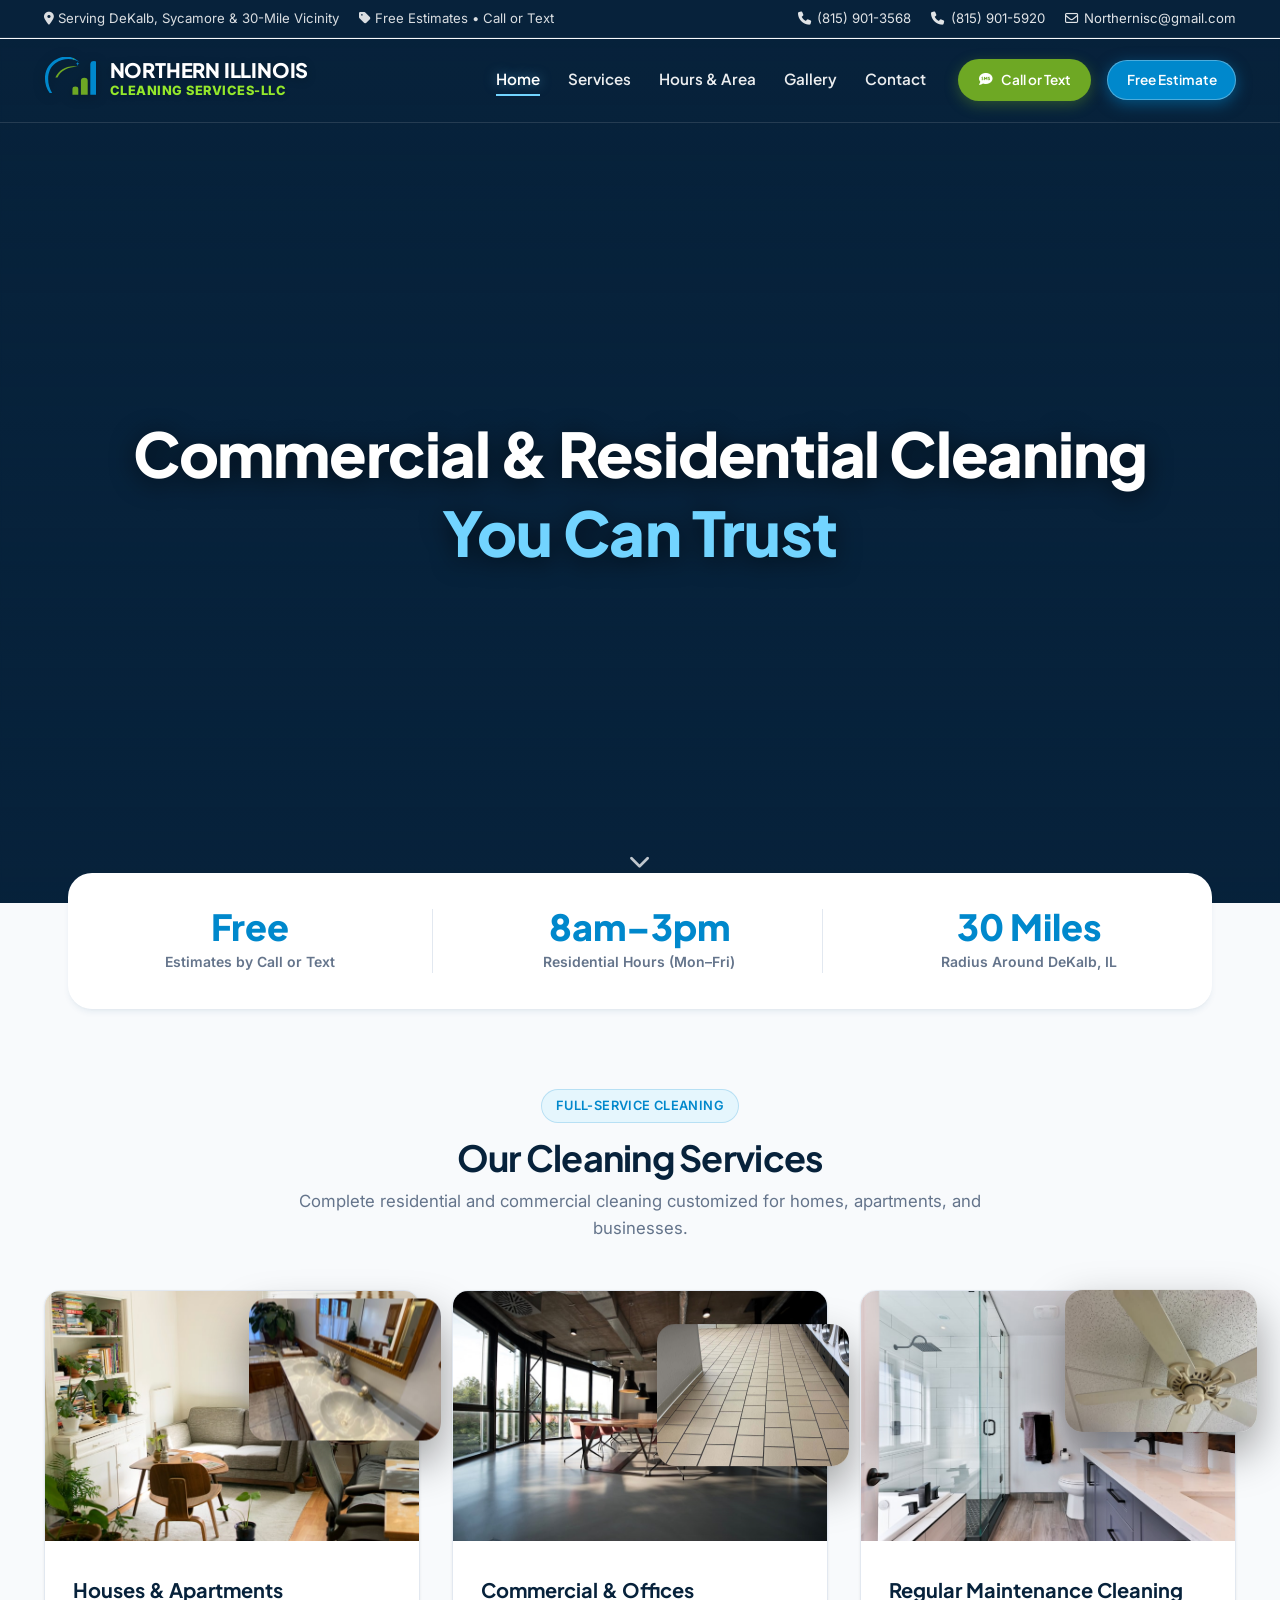
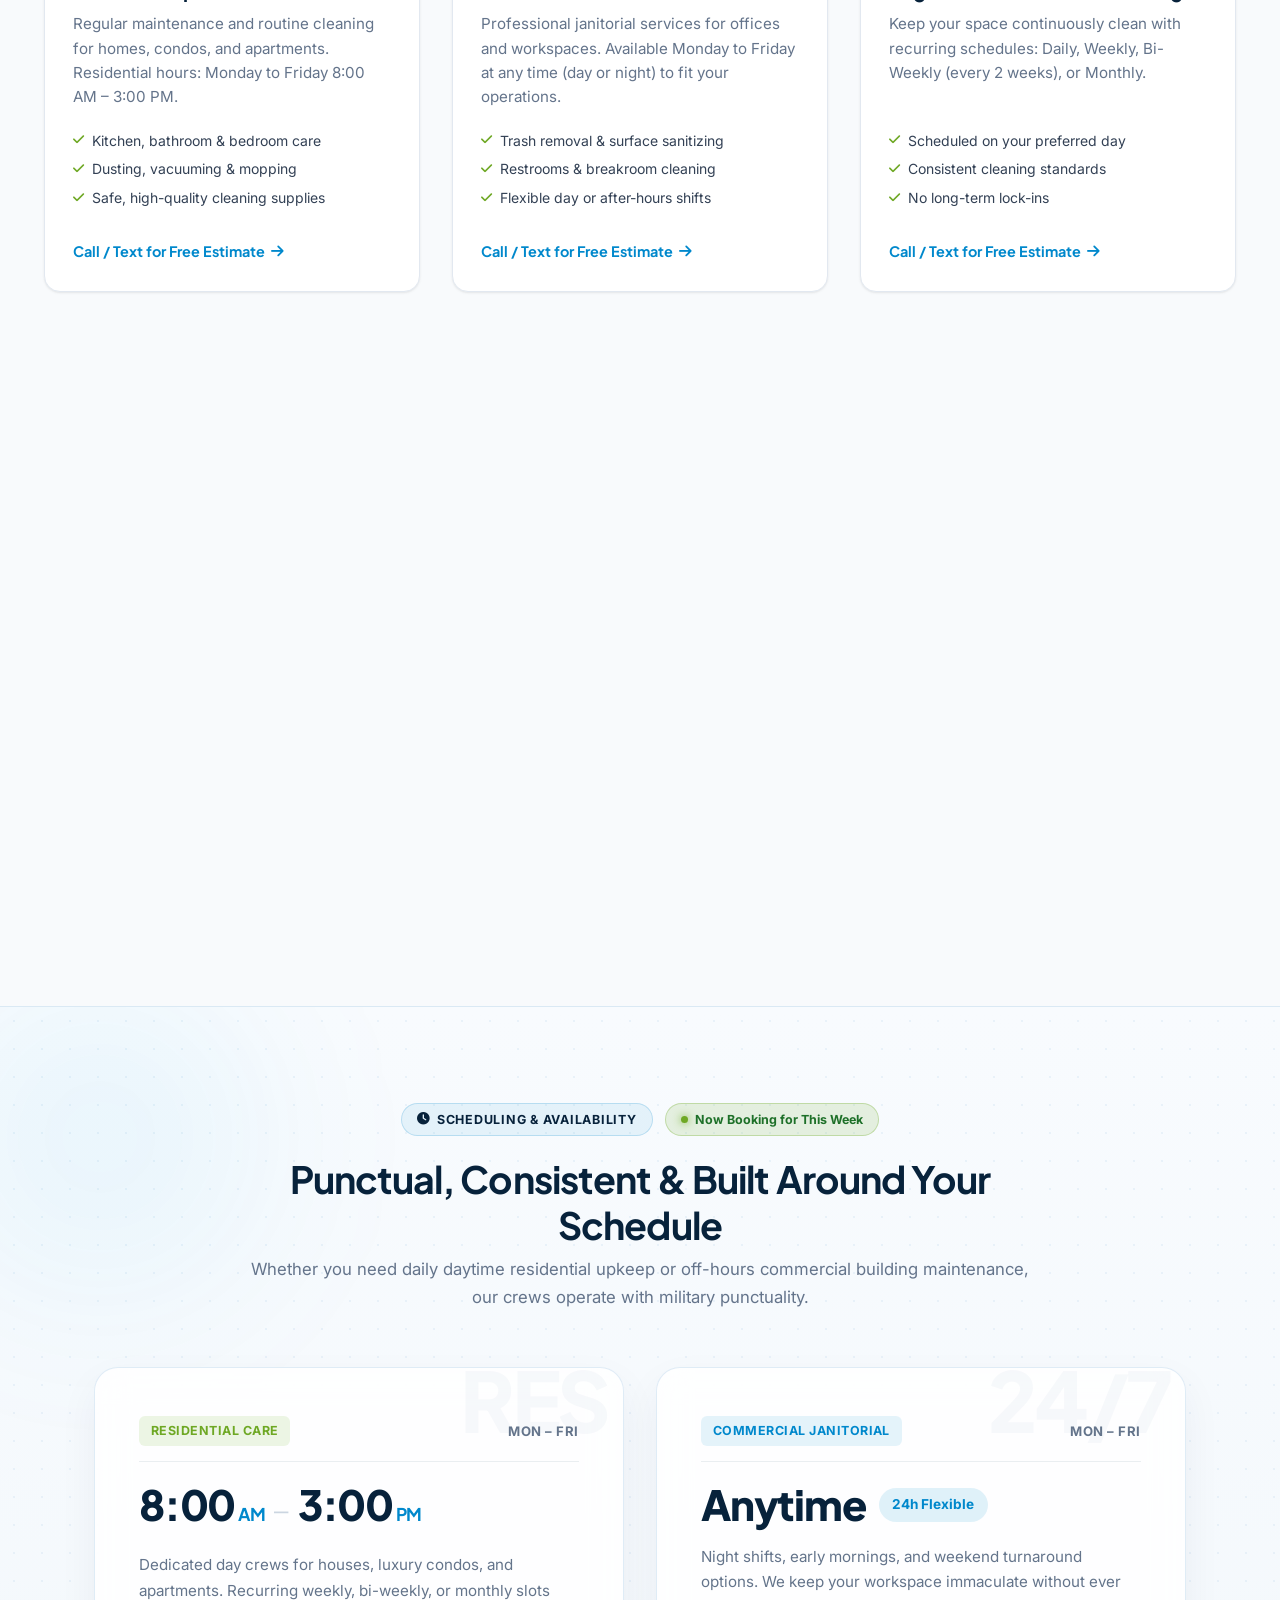
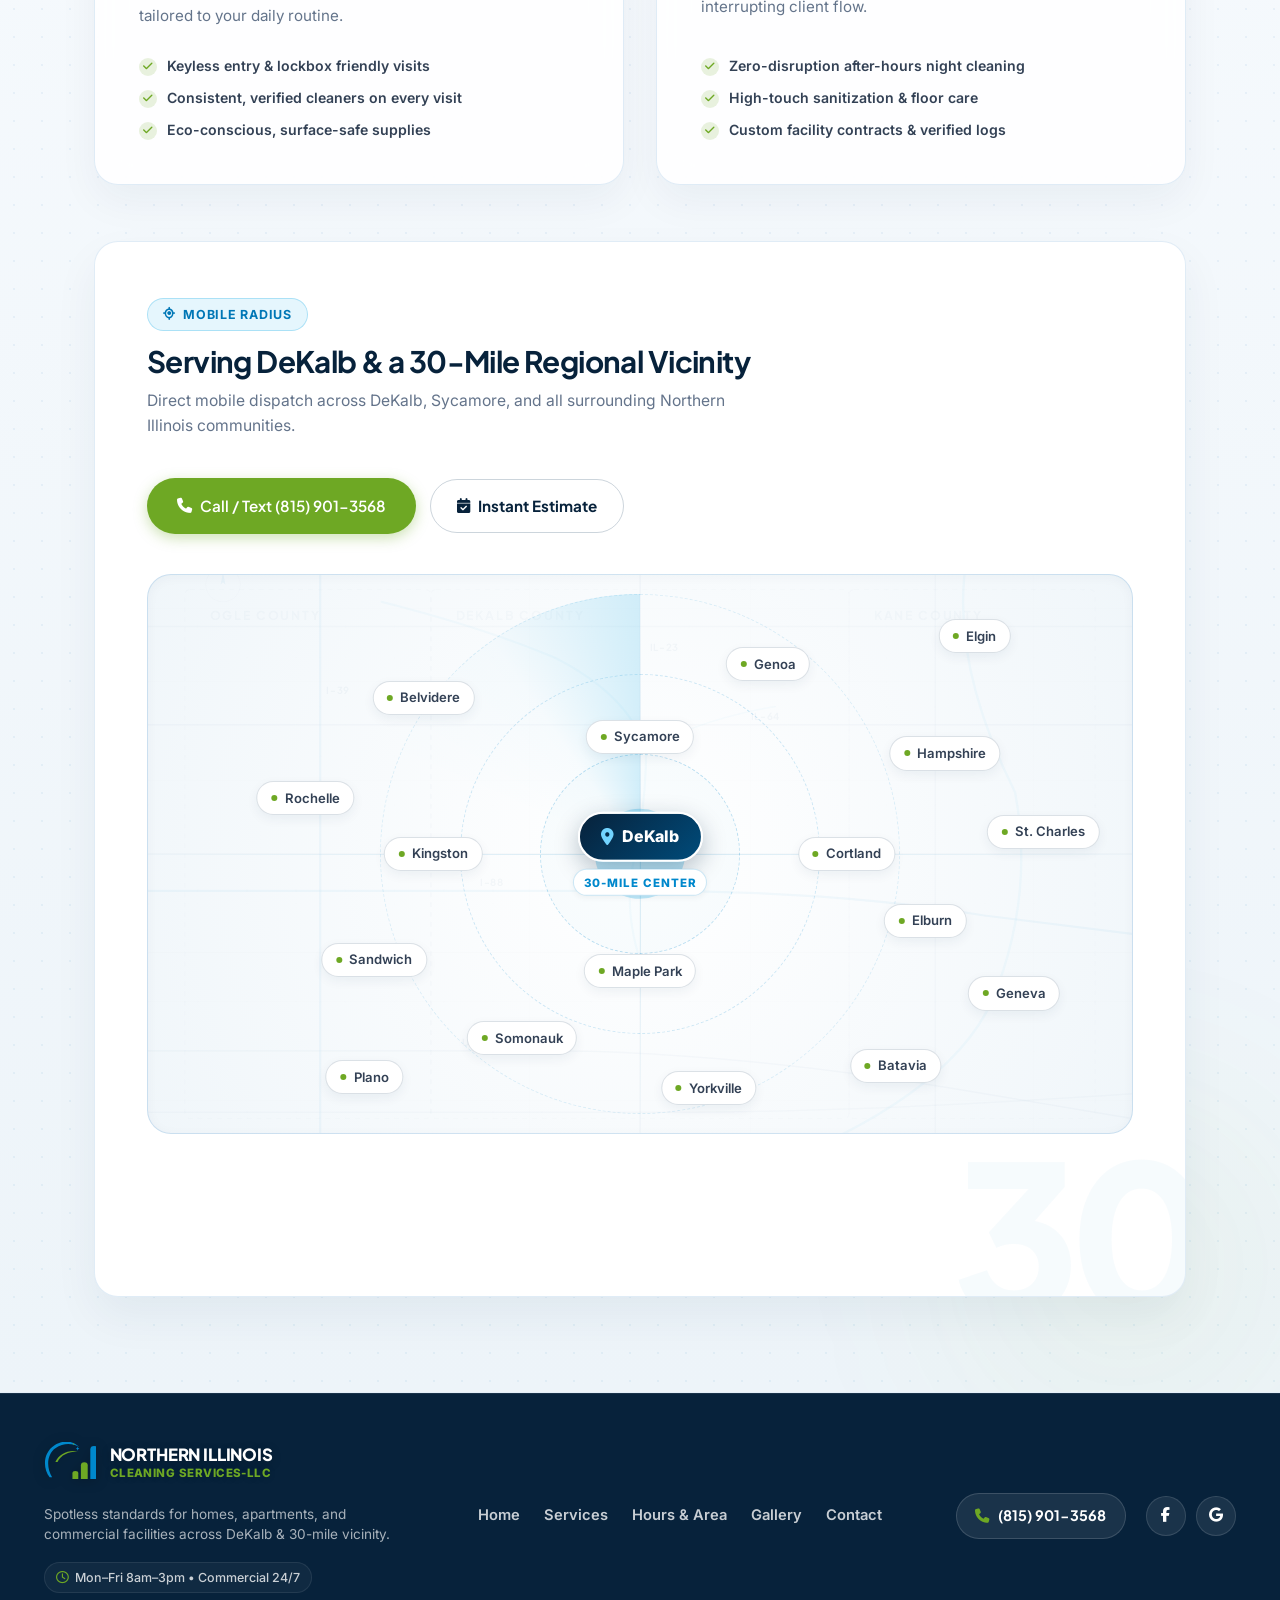
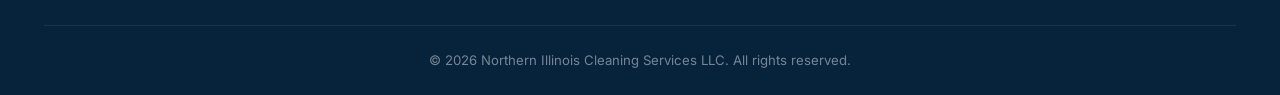
==== commit 5f3e905e: "Streamline footer hours container into a sleek minimal chip" ====
--- a/index.html
+++ b/index.html
@@ -9,7 +9,7 @@
   <link rel="preconnect" href="https://fonts.gstatic.com" crossorigin>
   <link href="https://fonts.googleapis.com/css2?family=Inter:wght@400;500;600;700&family=Plus+Jakarta+Sans:wght@600;700;800&display=swap" rel="stylesheet">
   <link rel="stylesheet" href="https://cdnjs.cloudflare.com/ajax/libs/font-awesome/6.5.1/css/all.min.css">
-  <link rel="stylesheet" href="css/style.css?v=3.1">
+  <link rel="stylesheet" href="css/style.css?v=3.2">
 </head>
 <body>
 
@@ -569,10 +569,7 @@
           </p>
           <div class="footer-hours-pill">
             <i class="fa-regular fa-clock"></i>
-            <div class="footer-hours-content">
-              <span><strong>Residential:</strong> Mon–Fri 8am–3pm</span>
-              <span><strong>Commercial:</strong> 24/7 Flexible Slots</span>
-            </div>
+            <span>Mon–Fri 8am–3pm &bull; Commercial 24/7</span>
           </div>
         </div>
 
--- a/css/style.css
+++ b/css/style.css
@@ -2420,39 +2420,22 @@
 .footer-hours-pill {
   display: inline-flex;
   align-items: center;
-  gap: 0.75rem;
-  color: rgba(255, 255, 255, 0.85);
-  font-size: 0.82rem;
-  line-height: 1.45;
-  background: rgba(255, 255, 255, 0.05);
-  border: 1px solid rgba(255, 255, 255, 0.1);
-  padding: 0.55rem 0.95rem;
-  border-radius: 12px;
-  margin-top: 0.35rem;
+  gap: 0.45rem;
+  color: rgba(255, 255, 255, 0.78);
+  font-size: 0.78rem;
+  font-weight: 500;
+  background: rgba(255, 255, 255, 0.04);
+  border: 1px solid rgba(255, 255, 255, 0.08);
+  padding: 0.28rem 0.68rem;
+  border-radius: var(--radius-full);
+  margin-top: 0.25rem;
   width: fit-content;
 }
 
 .footer-hours-pill i {
   color: var(--brand-green);
-  font-size: 1rem;
+  font-size: 0.78rem;
   flex-shrink: 0;
-}
-
-.footer-hours-content {
-  display: flex;
-  flex-direction: column;
-  gap: 0.15rem;
-}
-
-.footer-hours-content span {
-  font-size: 0.82rem;
-  color: rgba(255, 255, 255, 0.82);
-  white-space: nowrap;
-}
-
-.footer-hours-content strong {
-  color: #ffffff;
-  font-weight: 600;
 }
 
 .footer-nav-compact {
@@ -2914,17 +2897,10 @@
   }
 
   .footer-hours-pill {
-    width: 100%;
-    box-sizing: border-box;
-    padding: 0.7rem 1rem;
-    background: rgba(255, 255, 255, 0.04);
-    border: 1px solid rgba(255, 255, 255, 0.09);
-    border-radius: 12px;
-  }
-
-  .footer-hours-content {
-    font-size: 0.82rem;
-    gap: 0.2rem;
+    width: fit-content;
+    padding: 0.28rem 0.65rem;
+    font-size: 0.76rem;
+    margin-top: 0.15rem;
   }
 
   .footer-nav-compact {
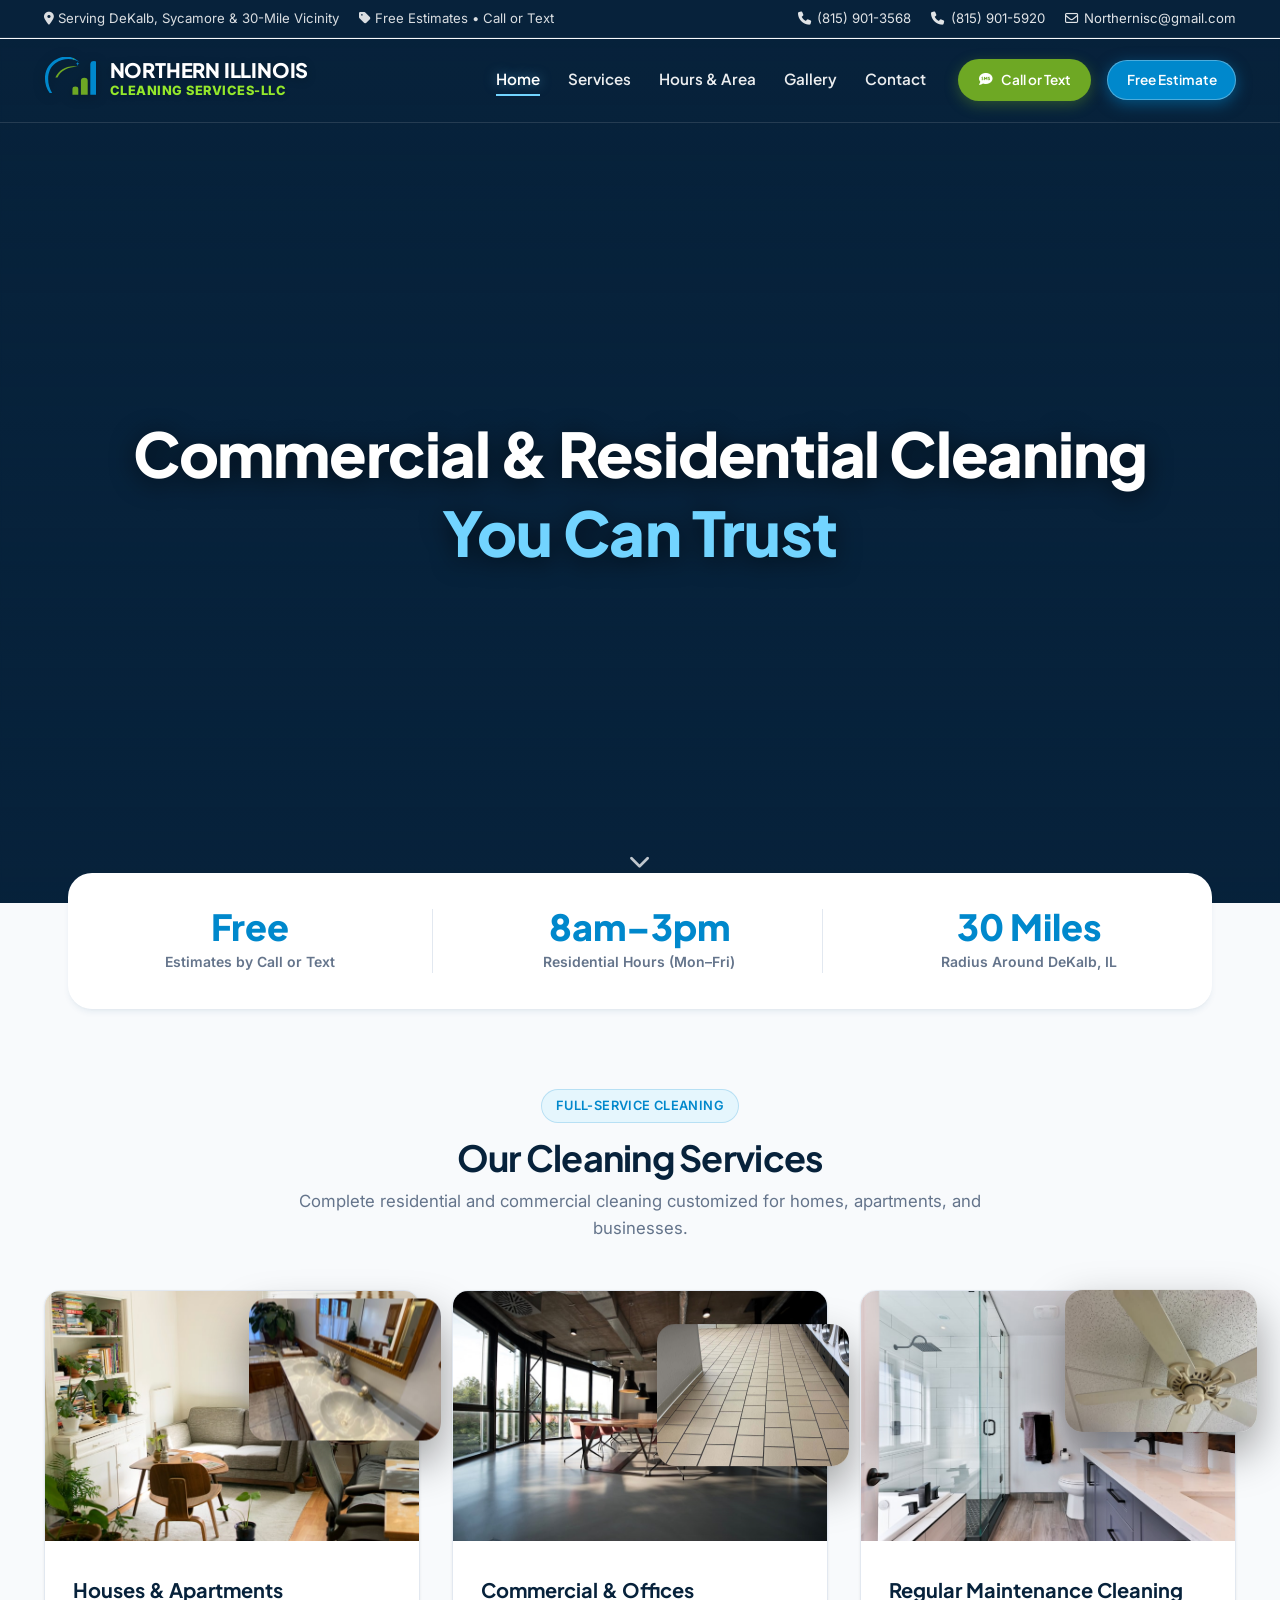
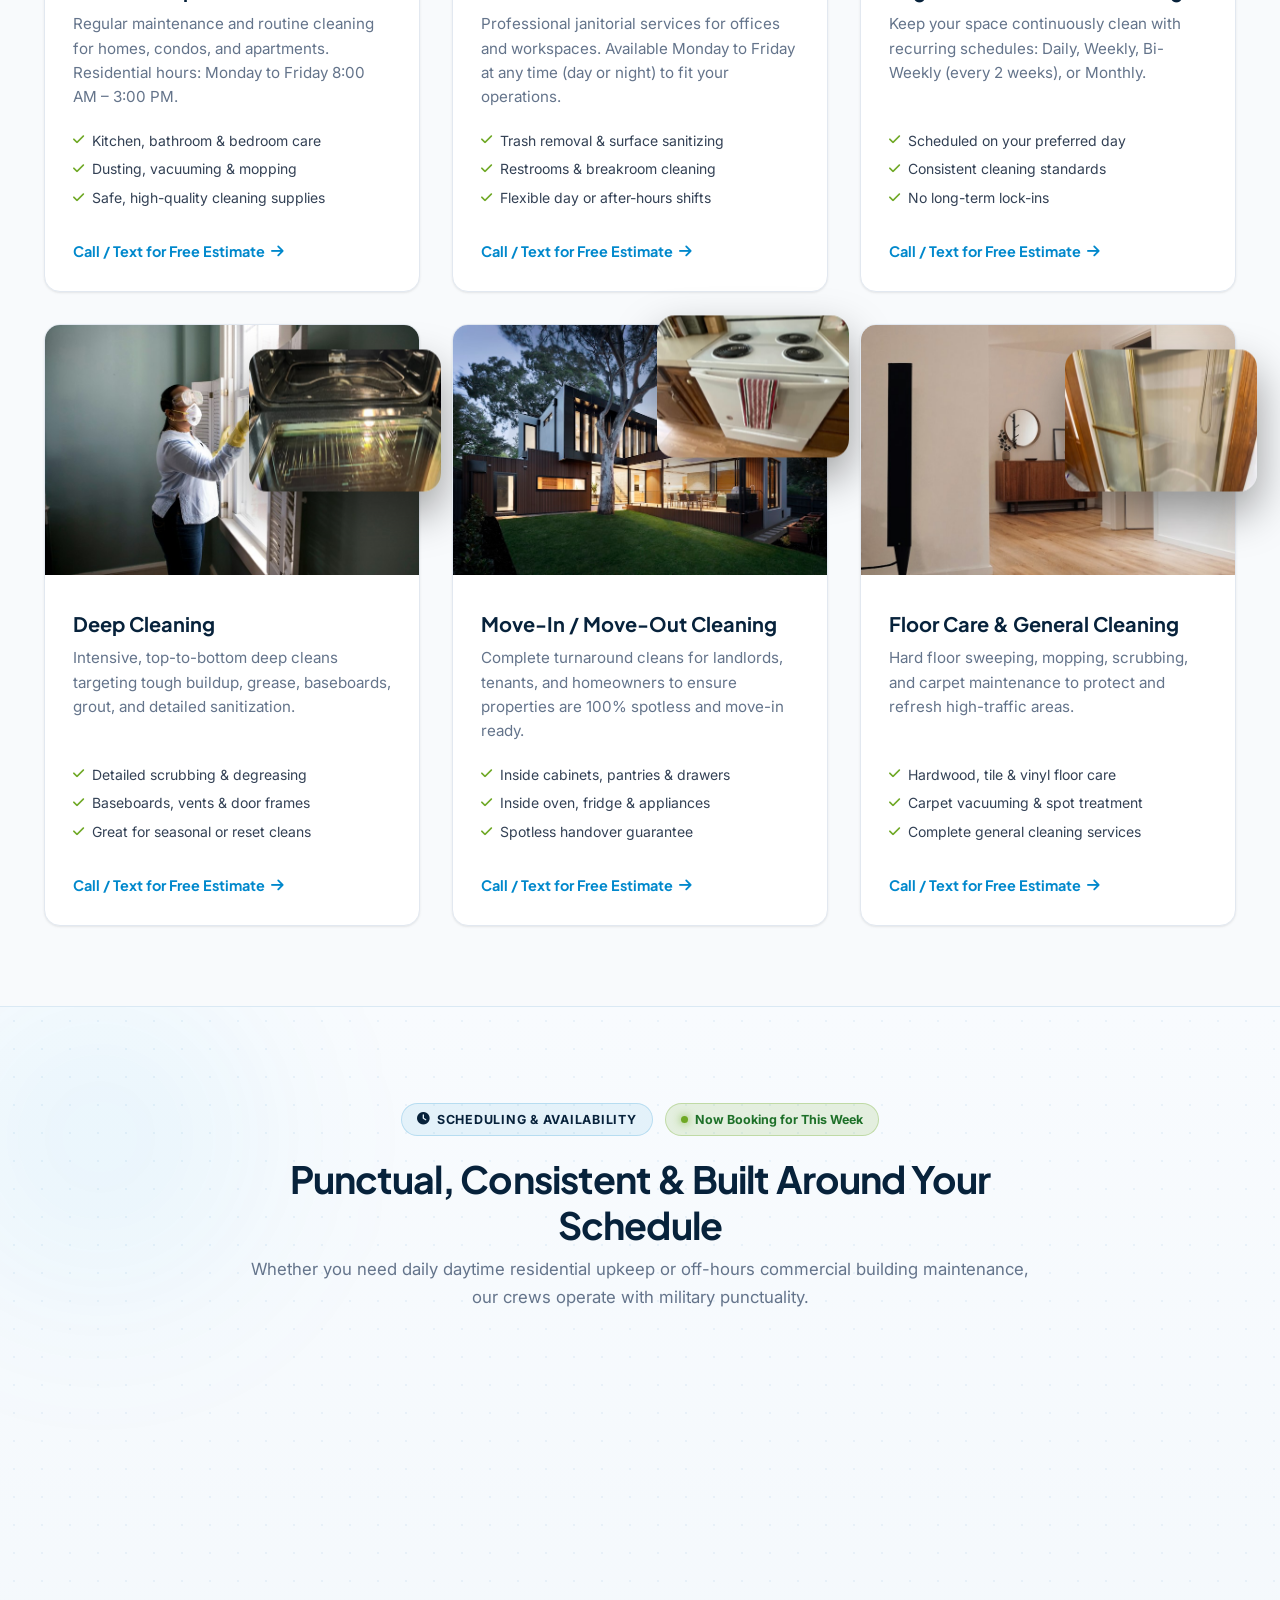
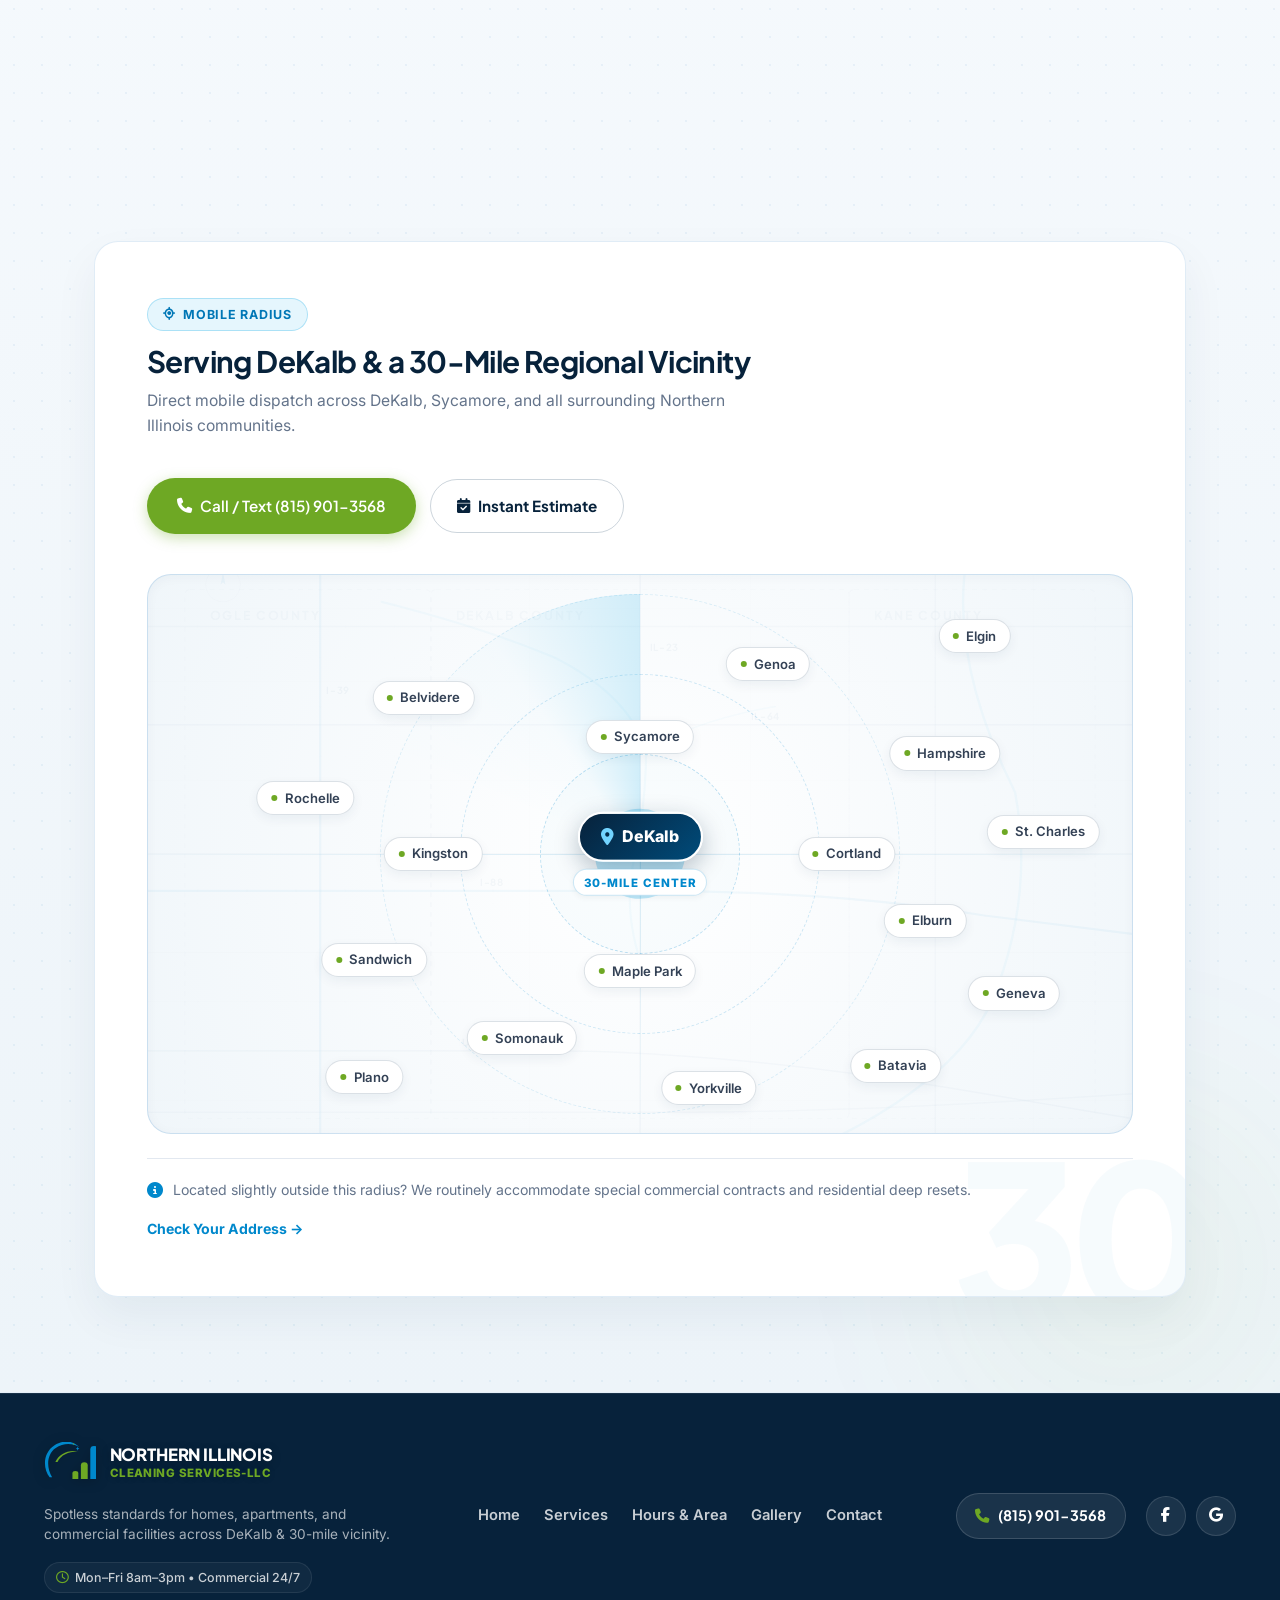
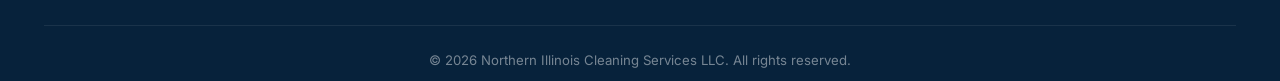
==== commit a6659dab: "Fix desktop navbar remaining white when scrolled to top by removing backdrop-filter ghost layer and " ====
--- a/index.html
+++ b/index.html
@@ -9,7 +9,7 @@
   <link rel="preconnect" href="https://fonts.gstatic.com" crossorigin>
   <link href="https://fonts.googleapis.com/css2?family=Inter:wght@400;500;600;700&family=Plus+Jakarta+Sans:wght@600;700;800&display=swap" rel="stylesheet">
   <link rel="stylesheet" href="https://cdnjs.cloudflare.com/ajax/libs/font-awesome/6.5.1/css/all.min.css">
-  <link rel="stylesheet" href="css/style.css?v=3.2">
+  <link rel="stylesheet" href="css/style.css?v=3.3">
 </head>
 <body>
 
--- a/css/style.css
+++ b/css/style.css
@@ -278,16 +278,12 @@
   top: 0;
   z-index: 1000;
   width: 100%;
-  background-color: transparent;
-  backdrop-filter: blur(0px);
-  -webkit-backdrop-filter: blur(0px);
+  background-color: rgba(255, 255, 255, 0);
+  backdrop-filter: none;
+  -webkit-backdrop-filter: none;
   border-bottom: 1px solid rgba(255, 255, 255, 0.12);
   box-shadow: none;
-  -webkit-transform: translate3d(0, 0, 0);
-  transform: translate3d(0, 0, 0);
   transition: background-color 0.35s cubic-bezier(0.4, 0, 0.2, 1),
-              backdrop-filter 0.35s cubic-bezier(0.4, 0, 0.2, 1),
-              -webkit-backdrop-filter 0.35s cubic-bezier(0.4, 0, 0.2, 1),
               border-color 0.35s cubic-bezier(0.4, 0, 0.2, 1),
               box-shadow 0.35s cubic-bezier(0.4, 0, 0.2, 1);
 }
@@ -295,7 +291,7 @@
 /* Scrolled State & Mobile Menu Open State: Solid White Frosted Glass */
 .site-header.scrolled,
 .site-header.menu-open {
-  background-color: rgba(255, 255, 255, 0.98) !important;
+  background-color: rgba(255, 255, 255, 0.98);
   backdrop-filter: blur(14px);
   -webkit-backdrop-filter: blur(14px);
   border-bottom: 1px solid rgba(226, 232, 240, 0.9);
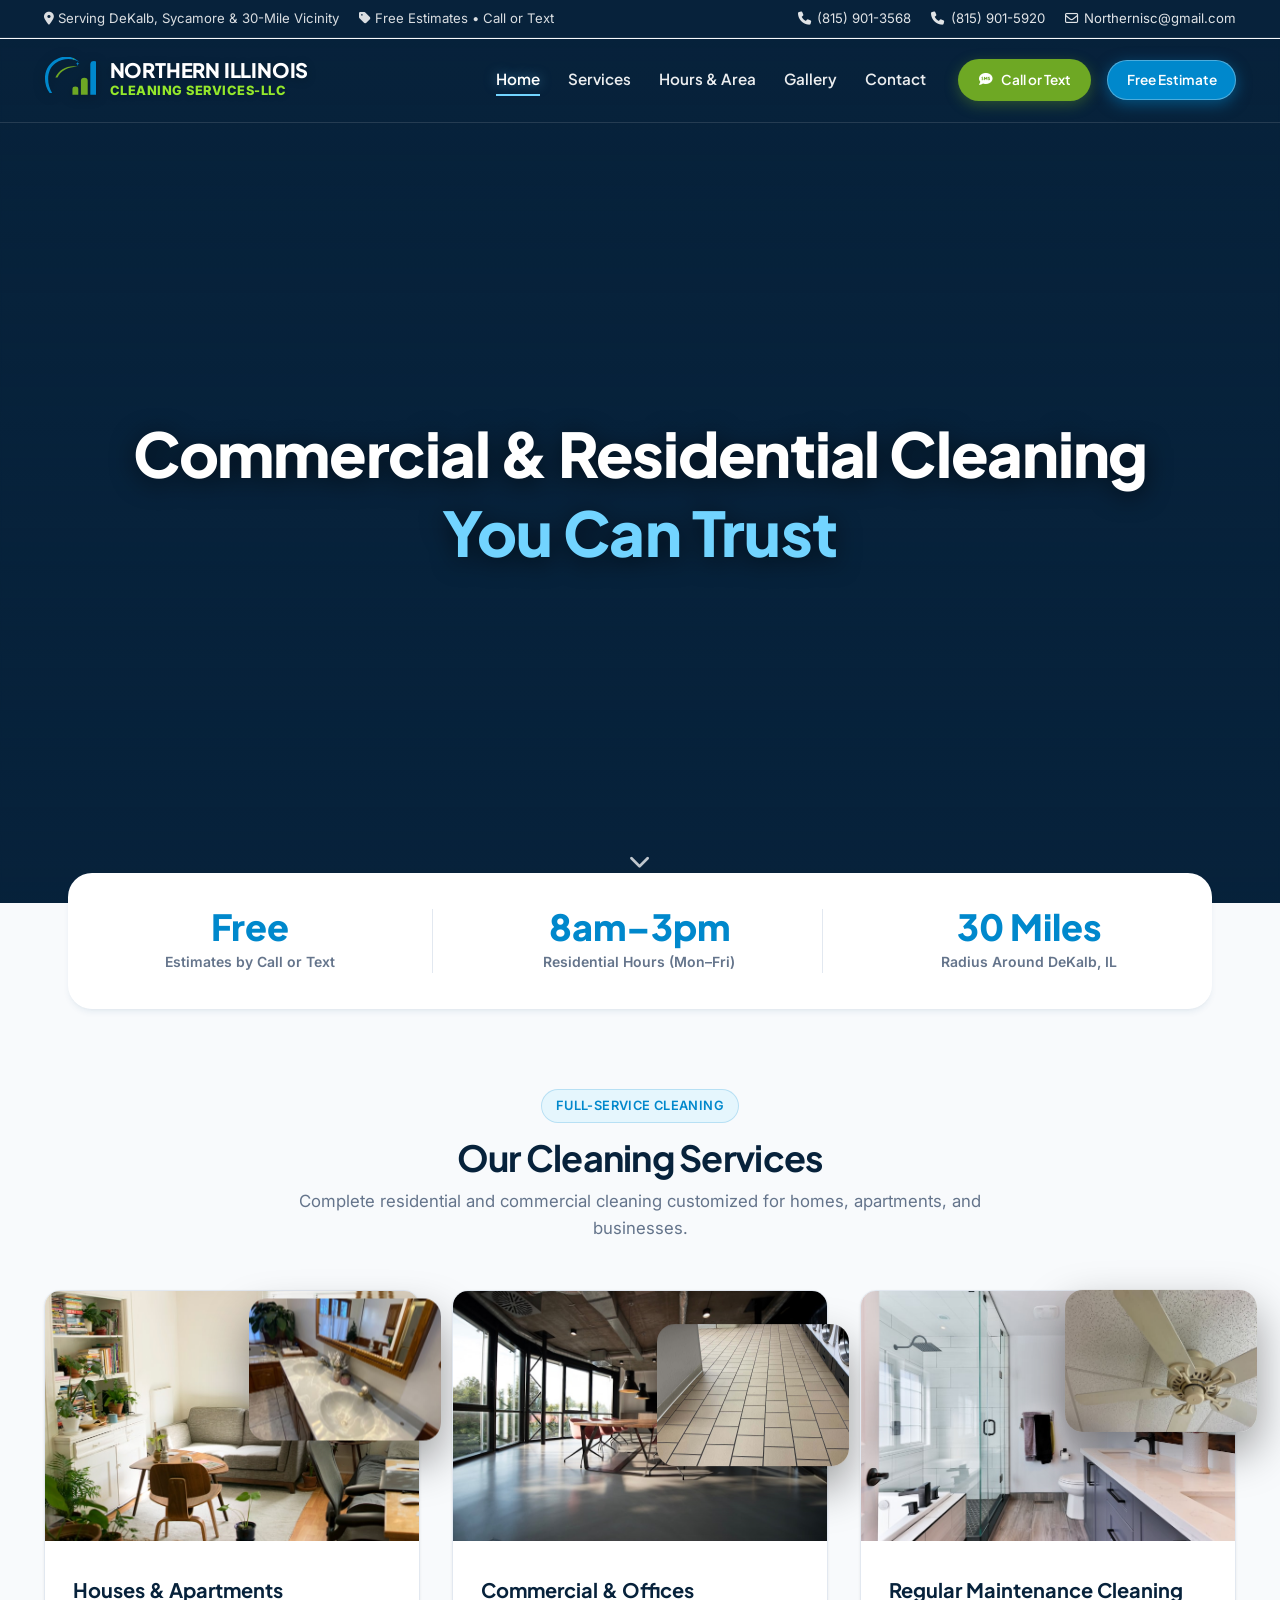
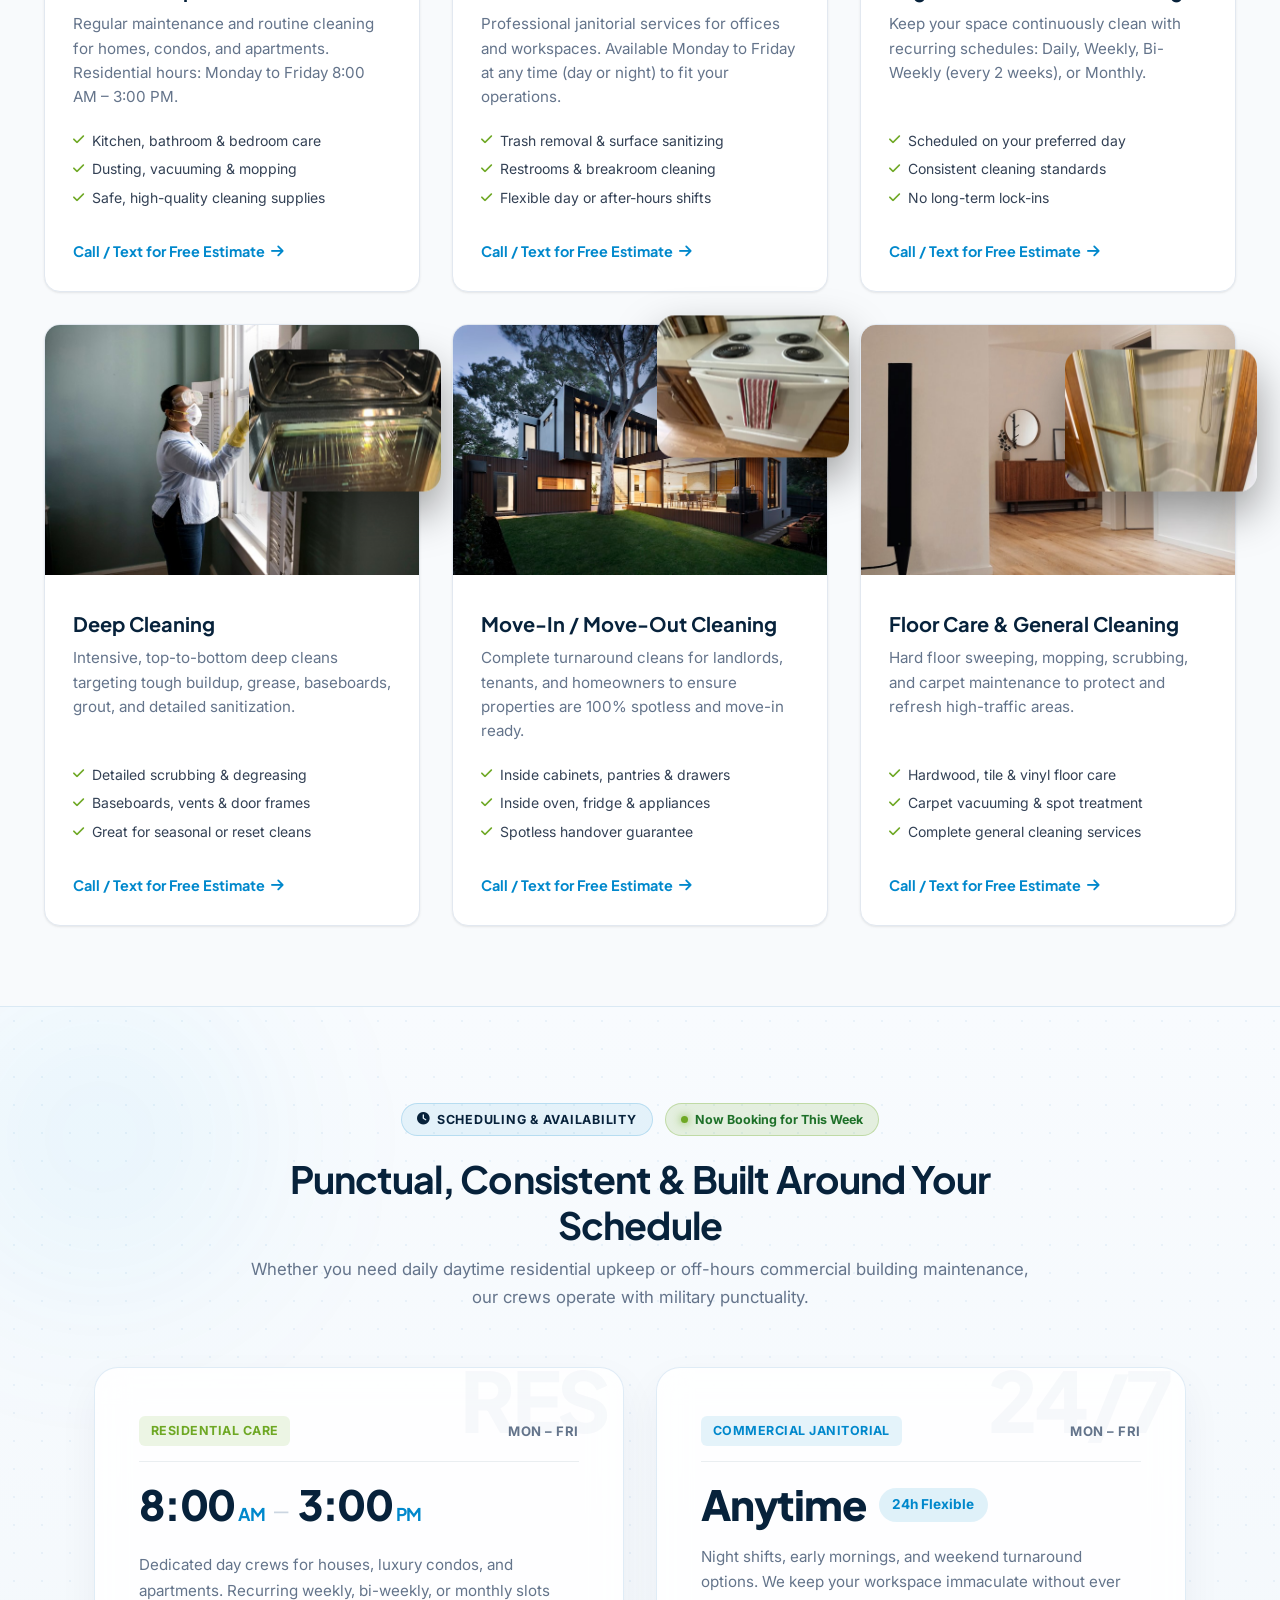
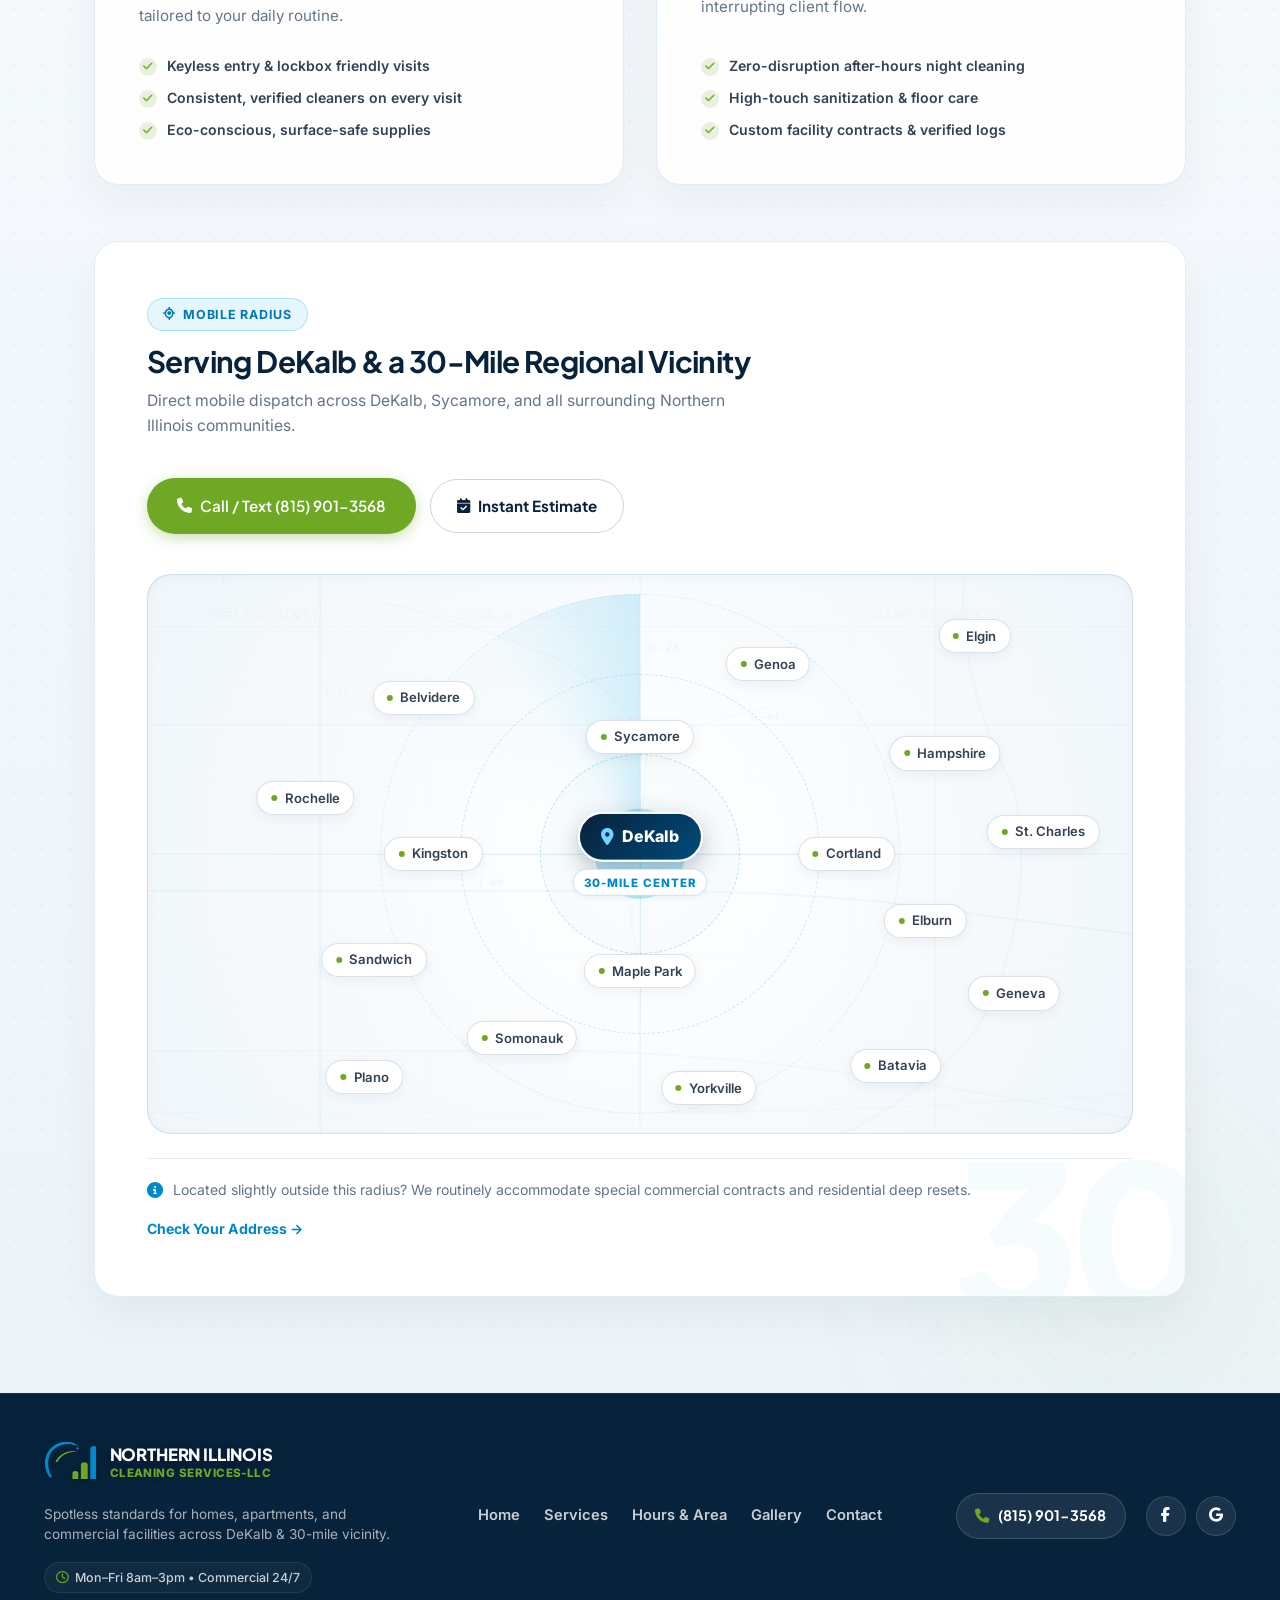
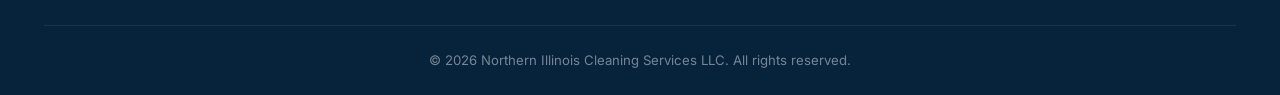
==== commit e693fee7: "Configure logo icon favicon and full logo social media meta preview tags across all pages" ====
--- a/index.html
+++ b/index.html
@@ -4,7 +4,22 @@
   <meta charset="UTF-8">
   <meta name="viewport" content="width=device-width, initial-scale=1.0">
   <title>Northern Illinois Cleaning Services LLC | Commercial &amp; Residential Cleaning</title>
-  <meta name="description" content="Northern Illinois Cleaning Services LLC offers professional commercial and residential cleaning, houses, apartments, and offices within a 30-mile radius of DeKalb, IL. Call or text for free estimates!">
+  <!-- Favicon (Logo Icon Only) -->
+  <link rel="icon" type="image/svg+xml" href="images/favicon.svg">
+  <link rel="apple-touch-icon" href="images/favicon.svg">
+
+  <!-- Open Graph / Social Media Preview (Full Logo With Text) -->
+  <meta property="og:type" content="website">
+  <meta property="og:title" content="Northern Illinois Cleaning Services LLC | Commercial &amp; Residential Cleaning">
+  <meta property="og:description" content="Northern Illinois Cleaning Services LLC offers professional commercial and residential cleaning within a 30-mile radius of DeKalb, IL. Call or text for free estimates!">
+  <meta property="og:image" content="images/og-preview.jpg">
+
+  <!-- Twitter Meta Preview -->
+  <meta name="twitter:card" content="summary_large_image">
+  <meta name="twitter:title" content="Northern Illinois Cleaning Services LLC | Commercial &amp; Residential Cleaning">
+  <meta name="twitter:description" content="Northern Illinois Cleaning Services LLC offers professional commercial and residential cleaning within a 30-mile radius of DeKalb, IL. Call or text for free estimates!">
+  <meta name="twitter:image" content="images/og-preview.jpg">
+
   <link rel="preconnect" href="https://fonts.googleapis.com">
   <link rel="preconnect" href="https://fonts.gstatic.com" crossorigin>
   <link href="https://fonts.googleapis.com/css2?family=Inter:wght@400;500;600;700&family=Plus+Jakarta+Sans:wght@600;700;800&display=swap" rel="stylesheet">
@@ -49,7 +64,7 @@
           <li class="mobile-social-menu-item">
             <div class="mobile-social-heading">Follow &amp; Review Us</div>
             <div class="mobile-social-buttons">
-              <a href="#" class="mobile-social-btn btn-facebook" aria-label="Facebook">
+              <a href="https://www.facebook.com/profile.php?id=61594271797101" target="_blank" rel="noopener noreferrer" class="mobile-social-btn btn-facebook" aria-label="Facebook">
                 <i class="fa-brands fa-facebook-f"></i>
                 <span>Facebook</span>
               </a>
@@ -588,7 +603,7 @@
             <i class="fa-solid fa-phone"></i> (815) 901-3568
           </a>
           <div class="footer-socials">
-            <a href="https://www.facebook.com" target="_blank" rel="noopener noreferrer" class="social-link" aria-label="Facebook"><i class="fa-brands fa-facebook-f"></i></a>
+            <a href="https://www.facebook.com/profile.php?id=61594271797101" target="_blank" rel="noopener noreferrer" class="social-link" aria-label="Facebook"><i class="fa-brands fa-facebook-f"></i></a>
             <a href="https://www.google.com" target="_blank" rel="noopener noreferrer" class="social-link" aria-label="Google Business"><i class="fa-brands fa-google"></i></a>
           </div>
         </div>
--- a/css/style.css
+++ b/css/style.css
@@ -1430,6 +1430,13 @@
   border: 1px solid rgba(110, 168, 36, 0.3);
 }
 
+.form-status.error {
+  display: block;
+  background-color: #fee2e2;
+  color: #991b1b;
+  border: 1px solid rgba(239, 68, 68, 0.3);
+}
+
 /* Contact Info Sidebar */
 .contact-sidebar {
   display: flex;
